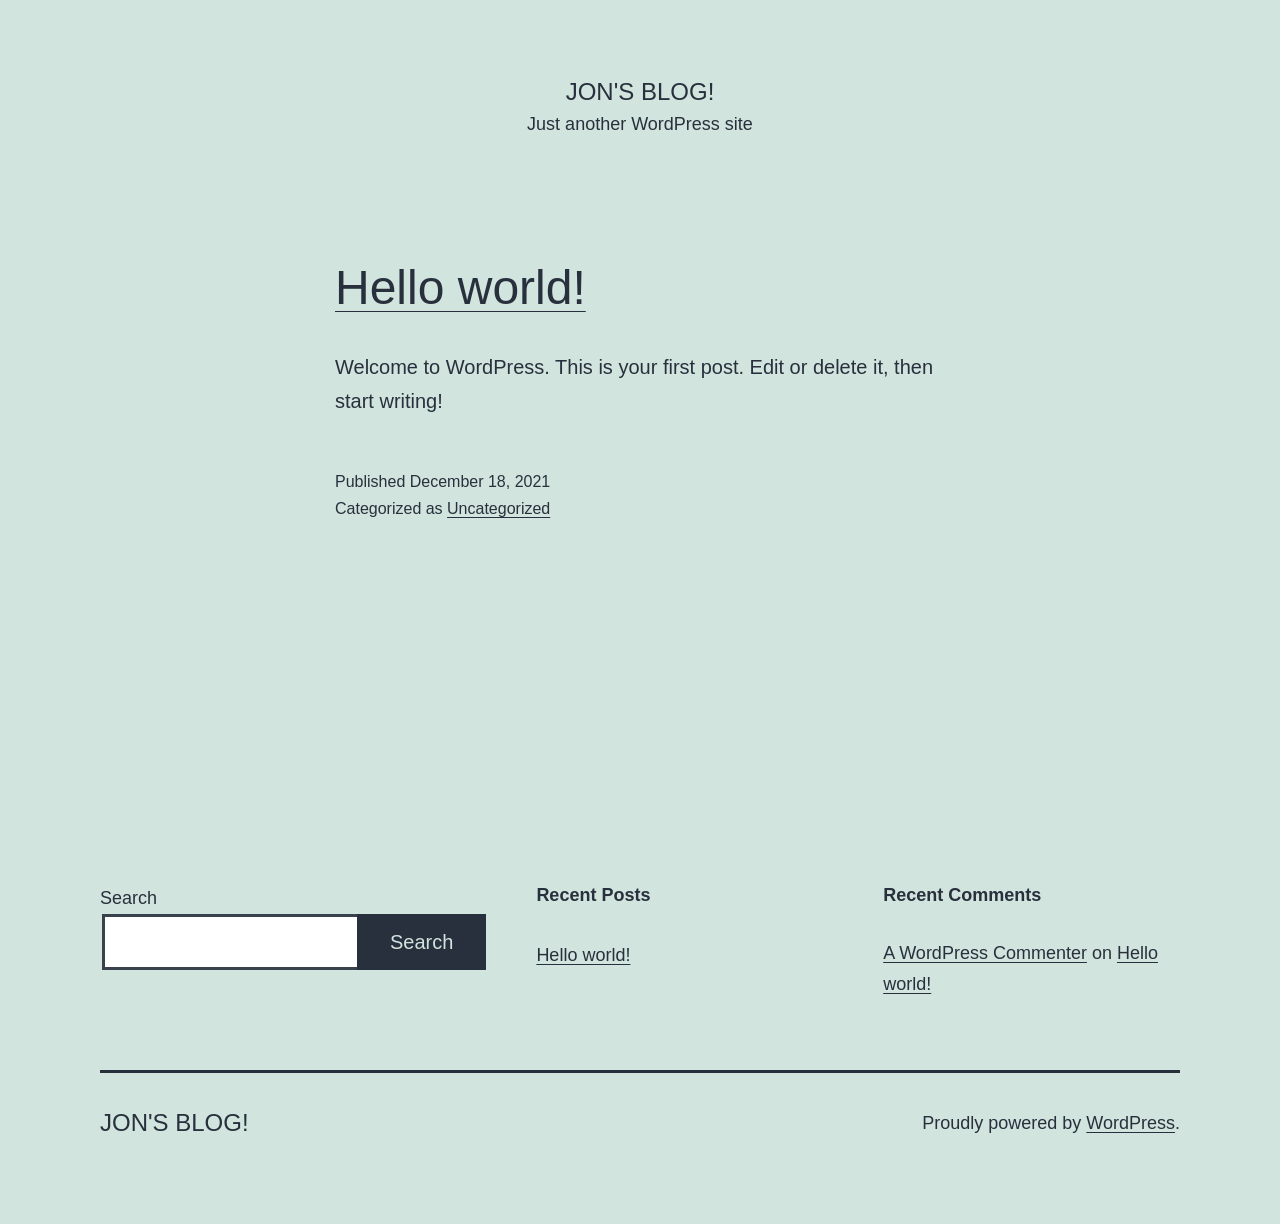
==== index.html @ 34b1b2cb "foo" ====
<!DOCTYPE html>
<html lang="en-US">
<head>
	<meta charset="UTF-8">
	<meta name="viewport" content="width=device-width, initial-scale=1">
	<title>jon&#039;s Blog! &#8211; Just another WordPress site</title>
<meta name="robots" content="max-image-preview:large">
<link rel="dns-prefetch" href="//s.w.org">
<link rel="alternate" type="application/rss+xml" title="jon&#039;s Blog! &raquo; Feed" href="/feed/">
<link rel="alternate" type="application/rss+xml" title="jon&#039;s Blog! &raquo; Comments Feed" href="/comments/feed/">
		<script>
			window._wpemojiSettings = {"baseUrl":"https:\/\/s.w.org\/images\/core\/emoji\/13.1.0\/72x72\/","ext":".png","svgUrl":"https:\/\/s.w.org\/images\/core\/emoji\/13.1.0\/svg\/","svgExt":".svg","source":{"concatemoji":"\/wp-includes\/js\/wp-emoji-release.min.js?ver=5.8.2"}};
			!function(e,a,t){var n,r,o,i=a.createElement("canvas"),p=i.getContext&&i.getContext("2d");function s(e,t){var a=String.fromCharCode;p.clearRect(0,0,i.width,i.height),p.fillText(a.apply(this,e),0,0);e=i.toDataURL();return p.clearRect(0,0,i.width,i.height),p.fillText(a.apply(this,t),0,0),e===i.toDataURL()}function c(e){var t=a.createElement("script");t.src=e,t.defer=t.type="text/javascript",a.getElementsByTagName("head")[0].appendChild(t)}for(o=Array("flag","emoji"),t.supports={everything:!0,everythingExceptFlag:!0},r=0;r<o.length;r++)t.supports[o[r]]=function(e){if(!p||!p.fillText)return!1;switch(p.textBaseline="top",p.font="600 32px Arial",e){case"flag":return s([127987,65039,8205,9895,65039],[127987,65039,8203,9895,65039])?!1:!s([55356,56826,55356,56819],[55356,56826,8203,55356,56819])&&!s([55356,57332,56128,56423,56128,56418,56128,56421,56128,56430,56128,56423,56128,56447],[55356,57332,8203,56128,56423,8203,56128,56418,8203,56128,56421,8203,56128,56430,8203,56128,56423,8203,56128,56447]);case"emoji":return!s([10084,65039,8205,55357,56613],[10084,65039,8203,55357,56613])}return!1}(o[r]),t.supports.everything=t.supports.everything&&t.supports[o[r]],"flag"!==o[r]&&(t.supports.everythingExceptFlag=t.supports.everythingExceptFlag&&t.supports[o[r]]);t.supports.everythingExceptFlag=t.supports.everythingExceptFlag&&!t.supports.flag,t.DOMReady=!1,t.readyCallback=function(){t.DOMReady=!0},t.supports.everything||(n=function(){t.readyCallback()},a.addEventListener?(a.addEventListener("DOMContentLoaded",n,!1),e.addEventListener("load",n,!1)):(e.attachEvent("onload",n),a.attachEvent("onreadystatechange",function(){"complete"===a.readyState&&t.readyCallback()})),(n=t.source||{}).concatemoji?c(n.concatemoji):n.wpemoji&&n.twemoji&&(c(n.twemoji),c(n.wpemoji)))}(window,document,window._wpemojiSettings);
		</script>
		<style>img.wp-smiley,
img.emoji {
	display: inline !important;
	border: none !important;
	box-shadow: none !important;
	height: 1em !important;
	width: 1em !important;
	margin: 0 .07em !important;
	vertical-align: -0.1em !important;
	background: none !important;
	padding: 0 !important;
}</style>
	<link rel="stylesheet" id="wp-block-library-css" href="/wp-includes/css/dist/block-library/style.min.css?ver=5.8.2" media="all">
<style id="wp-block-library-theme-inline-css">#start-resizable-editor-section{display:none}.wp-block-audio figcaption{color:#555;font-size:13px;text-align:center}.is-dark-theme .wp-block-audio figcaption{color:hsla(0,0%,100%,.65)}.wp-block-code{font-family:Menlo,Consolas,monaco,monospace;color:#1e1e1e;padding:.8em 1em;border:1px solid #ddd;border-radius:4px}.wp-block-embed figcaption{color:#555;font-size:13px;text-align:center}.is-dark-theme .wp-block-embed figcaption{color:hsla(0,0%,100%,.65)}.blocks-gallery-caption{color:#555;font-size:13px;text-align:center}.is-dark-theme .blocks-gallery-caption{color:hsla(0,0%,100%,.65)}.wp-block-image figcaption{color:#555;font-size:13px;text-align:center}.is-dark-theme .wp-block-image figcaption{color:hsla(0,0%,100%,.65)}.wp-block-pullquote{border-top:4px solid;border-bottom:4px solid;margin-bottom:1.75em;color:currentColor}.wp-block-pullquote__citation,.wp-block-pullquote cite,.wp-block-pullquote footer{color:currentColor;text-transform:uppercase;font-size:.8125em;font-style:normal}.wp-block-quote{border-left:.25em solid;margin:0 0 1.75em;padding-left:1em}.wp-block-quote cite,.wp-block-quote footer{color:currentColor;font-size:.8125em;position:relative;font-style:normal}.wp-block-quote.has-text-align-right{border-left:none;border-right:.25em solid;padding-left:0;padding-right:1em}.wp-block-quote.has-text-align-center{border:none;padding-left:0}.wp-block-quote.is-large,.wp-block-quote.is-style-large{border:none}.wp-block-search .wp-block-search__label{font-weight:700}.wp-block-group.has-background{padding:1.25em 2.375em;margin-top:0;margin-bottom:0}.wp-block-separator{border:none;border-bottom:2px solid;margin-left:auto;margin-right:auto;opacity:.4}.wp-block-separator:not(.is-style-wide):not(.is-style-dots){width:100px}.wp-block-separator.has-background:not(.is-style-dots){border-bottom:none;height:1px}.wp-block-separator.has-background:not(.is-style-wide):not(.is-style-dots){height:2px}.wp-block-table thead{border-bottom:3px solid}.wp-block-table tfoot{border-top:3px solid}.wp-block-table td,.wp-block-table th{padding:.5em;border:1px solid;word-break:normal}.wp-block-table figcaption{color:#555;font-size:13px;text-align:center}.is-dark-theme .wp-block-table figcaption{color:hsla(0,0%,100%,.65)}.wp-block-video figcaption{color:#555;font-size:13px;text-align:center}.is-dark-theme .wp-block-video figcaption{color:hsla(0,0%,100%,.65)}.wp-block-template-part.has-background{padding:1.25em 2.375em;margin-top:0;margin-bottom:0}#end-resizable-editor-section{display:none}</style>
<link rel="stylesheet" id="twenty-twenty-one-style-css" href="/wp-content/themes/twentytwentyone/style.css?ver=1.4" media="all">
<link rel="stylesheet" id="twenty-twenty-one-print-style-css" href="/wp-content/themes/twentytwentyone/assets/css/print.css?ver=1.4" media="print">
<link rel="https://api.w.org/" href="/wp-json/">
<link rel="EditURI" type="application/rsd+xml" title="RSD" href="/xmlrpc.php?rsd">
<link rel="wlwmanifest" type="application/wlwmanifest+xml" href="/wp-includes/wlwmanifest.xml"> 
<meta name="generator" content="WordPress 5.8.2">
</head>

<body class="home blog wp-embed-responsive is-light-theme no-js hfeed">
<div id="page" class="site">
	<a class="skip-link screen-reader-text" href="#content">Skip to content</a>

	
<header id="masthead" class="site-header has-title-and-tagline" role="banner">

	

<div class="site-branding">

	
						<h1 class="site-title">jon&#039;s Blog!</h1>
			
			<p class="site-description">
			Just another WordPress site		</p>
	</div>
<!-- .site-branding -->
	

</header><!-- #masthead -->

	<div id="content" class="site-content">
		<div id="primary" class="content-area">
			<main id="main" class="site-main" role="main">



<article id="post-1" class="post-1 post type-post status-publish format-standard hentry category-uncategorized entry">

	
<header class="entry-header">
	<h2 class="entry-title default-max-width"><a href="/2021/12/18/hello-world/">Hello world!</a></h2></header><!-- .entry-header -->

	<div class="entry-content">
		<p>Welcome to WordPress. This is your first post. Edit or delete it, then start writing!</p>
	</div>
<!-- .entry-content -->

	<footer class="entry-footer default-max-width">
		<span class="posted-on">Published <time class="entry-date published updated" datetime="2021-12-18T22:59:16+00:00">December 18, 2021</time></span><div class="post-taxonomies"><span class="cat-links">Categorized as <a href="/category/uncategorized/" rel="category tag">Uncategorized</a> </span></div>	</footer><!-- .entry-footer -->
</article><!-- #post-${ID} -->
			</main><!-- #main -->
		</div>
<!-- #primary -->
	</div>
<!-- #content -->

	
	<aside class="widget-area">
		<section id="block-2" class="widget widget_block widget_search"><form role="search" method="get" action="/" class="wp-block-search__button-outside wp-block-search__text-button wp-block-search">
<label for="wp-block-search__input-1" class="wp-block-search__label">Search</label><div class="wp-block-search__inside-wrapper">
<input type="search" id="wp-block-search__input-1" class="wp-block-search__input" name="s" value="" placeholder="" required><button type="submit" class="wp-block-search__button ">Search</button>
</div>
</form></section><section id="block-3" class="widget widget_block"><div class="wp-block-group"><div class="wp-block-group__inner-container">
<h2>Recent Posts</h2>
<ul class="wp-block-latest-posts__list wp-block-latest-posts">
<li><a href="/2021/12/18/hello-world/">Hello world!</a></li>
</ul>
</div></div></section><section id="block-4" class="widget widget_block"><div class="wp-block-group"><div class="wp-block-group__inner-container">
<h2>Recent Comments</h2>
<ol class="wp-block-latest-comments"><li class="wp-block-latest-comments__comment"><article><footer class="wp-block-latest-comments__comment-meta"><a class="wp-block-latest-comments__comment-author" href="https://wordpress.org/">A WordPress Commenter</a> on <a class="wp-block-latest-comments__comment-link" href="/2021/12/18/hello-world/#comment-1">Hello world!</a></footer></article></li></ol>
</div></div></section>	</aside><!-- .widget-area -->


	<footer id="colophon" class="site-footer" role="contentinfo">

				<div class="site-info">
			<div class="site-name">
																						jon&#039;s Blog!																		</div>
<!-- .site-name -->
			<div class="powered-by">
				Proudly powered by <a href="https://wordpress.org/">WordPress</a>.			</div>
<!-- .powered-by -->

		</div>
<!-- .site-info -->
	</footer><!-- #colophon -->

</div>
<!-- #page -->

<script>document.body.classList.remove("no-js");</script>	<script>
	if ( -1 !== navigator.userAgent.indexOf( 'MSIE' ) || -1 !== navigator.appVersion.indexOf( 'Trident/' ) ) {
		document.body.classList.add( 'is-IE' );
	}
	</script>
	<script id="twenty-twenty-one-ie11-polyfills-js-after">
( Element.prototype.matches && Element.prototype.closest && window.NodeList && NodeList.prototype.forEach ) || document.write( '<script src="/wp-content/themes/twentytwentyone/assets/js/polyfills.js?ver=1.4"><\/scr' + 'ipt>' );
</script>
<script src="/wp-content/themes/twentytwentyone/assets/js/responsive-embeds.js?ver=1.4" id="twenty-twenty-one-responsive-embeds-script-js"></script>
<script src="/wp-includes/js/wp-embed.min.js?ver=5.8.2" id="wp-embed-js"></script>
	<script>
	/(trident|msie)/i.test(navigator.userAgent)&&document.getElementById&&window.addEventListener&&window.addEventListener("hashchange",(function(){var t,e=location.hash.substring(1);/^[A-z0-9_-]+$/.test(e)&&(t=document.getElementById(e))&&(/^(?:a|select|input|button|textarea)$/i.test(t.tagName)||(t.tabIndex=-1),t.focus())}),!1);
	</script>
	
</body>
</html>
---- wp-includes/css/dist/block-library/style.min.css ----
@charset "UTF-8";#start-resizable-editor-section{display:none}.wp-block-audio{margin:0 0 1em}.wp-block-audio figcaption{margin-top:.5em;margin-bottom:1em}.wp-block-audio audio{width:100%;min-width:300px}.wp-block-button__link{color:#fff;background-color:#32373c;border-radius:9999px;box-shadow:none;cursor:pointer;display:inline-block;font-size:1.125em;padding:calc(.667em + 2px) calc(1.333em + 2px);text-align:center;text-decoration:none;overflow-wrap:break-word;box-sizing:border-box}.wp-block-button__link:active,.wp-block-button__link:focus,.wp-block-button__link:hover,.wp-block-button__link:visited{color:#fff}.wp-block-button__link.aligncenter{text-align:center}.wp-block-button__link.alignright{text-align:right}.wp-block-buttons>.wp-block-button.has-custom-width{max-width:none}.wp-block-buttons>.wp-block-button.has-custom-width .wp-block-button__link{width:100%}.wp-block-buttons>.wp-block-button.has-custom-font-size .wp-block-button__link{font-size:inherit}.wp-block-buttons>.wp-block-button.wp-block-button__width-25{width:calc(25% - .5em)}.wp-block-buttons>.wp-block-button.wp-block-button__width-50{width:calc(50% - .5em)}.wp-block-buttons>.wp-block-button.wp-block-button__width-75{width:calc(75% - .5em)}.wp-block-buttons>.wp-block-button.wp-block-button__width-100{width:calc(100% - .5em)}.wp-block-buttons>.wp-block-button.wp-block-button__width-100:only-child{margin-right:0;width:100%}@supports (column-gap:0.5em){.wp-block-buttons.is-content-justification-right>.wp-block-button.wp-block-button,.wp-block-buttons>.wp-block-button.wp-block-button{margin-right:0;margin-left:0}.wp-block-buttons>.wp-block-button.wp-block-button__width-25{width:calc(25% - .375em)}.wp-block-buttons>.wp-block-button.wp-block-button__width-50{width:calc(50% - .25em)}.wp-block-buttons>.wp-block-button.wp-block-button__width-75{width:calc(75% - .125em)}.wp-block-buttons>.wp-block-button.wp-block-button__width-100{width:auto;flex-basis:100%}}.wp-block-button.is-style-squared,.wp-block-button__link.wp-block-button.is-style-squared{border-radius:0}.wp-block-button.no-border-radius,.wp-block-button__link.no-border-radius{border-radius:0!important}.is-style-outline>.wp-block-button__link,.wp-block-button__link.is-style-outline{border:2px solid;padding:.667em 1.333em}.is-style-outline>.wp-block-button__link:not(.has-text-color),.wp-block-button__link.is-style-outline:not(.has-text-color){color:currentColor}.is-style-outline>.wp-block-button__link:not(.has-background),.wp-block-button__link.is-style-outline:not(.has-background){background-color:transparent}.wp-block-buttons{display:flex;flex-direction:row;flex-wrap:wrap;column-gap:.5em}.wp-block-buttons.is-vertical{flex-direction:column}.wp-block-buttons.is-vertical>.wp-block-button{margin-right:0}.wp-block-buttons.is-vertical>.wp-block-button:last-child{margin-bottom:0}.wp-block-buttons>.wp-block-button{display:inline-block;margin-left:0;margin-right:.5em;margin-bottom:.5em}.wp-block-buttons>.wp-block-button:last-child{margin-right:0}.wp-block-buttons.is-content-justification-left{justify-content:flex-start}.wp-block-buttons.is-content-justification-left.is-vertical{align-items:flex-start}.wp-block-buttons.is-content-justification-center{justify-content:center}.wp-block-buttons.is-content-justification-center.is-vertical{align-items:center}.wp-block-buttons.is-content-justification-right{justify-content:flex-end}.wp-block-buttons.is-content-justification-right>.wp-block-button{margin-left:.5em;margin-right:0}.wp-block-buttons.is-content-justification-right>.wp-block-button:first-child{margin-left:0}.wp-block-buttons.is-content-justification-right.is-vertical{align-items:flex-end}.wp-block-buttons.is-content-justification-space-between{justify-content:space-between}.wp-block-buttons.aligncenter{text-align:center}.wp-block-buttons.alignleft .wp-block-button{margin-left:0;margin-right:.5em}.wp-block-buttons.alignleft .wp-block-button:last-child{margin-right:0}.wp-block-buttons.alignright .wp-block-button{margin-right:0;margin-left:.5em}.wp-block-buttons.alignright .wp-block-button:first-child{margin-left:0}.wp-block-buttons:not(.is-content-justification-space-between,.is-content-justification-right,.is-content-justification-left,.is-content-justification-center) .wp-block-button.aligncenter{margin-left:auto;margin-right:auto;margin-bottom:.5em;width:100%}.wp-block-button.aligncenter,.wp-block-calendar{text-align:center}.wp-block-calendar tbody td,.wp-block-calendar th{padding:.25em;border:1px solid #ddd}.wp-block-calendar tfoot td{border:none}.wp-block-calendar table{width:100%;border-collapse:collapse}.wp-block-calendar table th{font-weight:400;background:#ddd}.wp-block-calendar a{text-decoration:underline}.wp-block-calendar table caption,.wp-block-calendar table tbody{color:#40464d}.wp-block-categories.alignleft{margin-right:2em}.wp-block-categories.alignright{margin-left:2em}.wp-block-code code{display:block;white-space:pre-wrap;overflow-wrap:break-word}.wp-block-columns{display:flex;margin-bottom:1.75em;box-sizing:border-box;flex-wrap:wrap}@media (min-width:782px){.wp-block-columns{flex-wrap:nowrap}}.wp-block-columns.has-background{padding:1.25em 2.375em}.wp-block-columns.are-vertically-aligned-top{align-items:flex-start}.wp-block-columns.are-vertically-aligned-center{align-items:center}.wp-block-columns.are-vertically-aligned-bottom{align-items:flex-end}.wp-block-column{flex-grow:1;min-width:0;word-break:break-word;overflow-wrap:break-word}@media (max-width:599px){.wp-block-column{flex-basis:100%!important}}@media (min-width:600px) and (max-width:781px){.wp-block-column:not(:only-child){flex-basis:calc(50% - 1em)!important;flex-grow:0}.wp-block-column:nth-child(2n){margin-left:2em}}@media (min-width:782px){.wp-block-column{flex-basis:0;flex-grow:1}.wp-block-column[style*=flex-basis]{flex-grow:0}.wp-block-column:not(:first-child){margin-left:2em}}.wp-block-column.is-vertically-aligned-top{align-self:flex-start}.wp-block-column.is-vertically-aligned-center{align-self:center}.wp-block-column.is-vertically-aligned-bottom{align-self:flex-end}.wp-block-column.is-vertically-aligned-bottom,.wp-block-column.is-vertically-aligned-center,.wp-block-column.is-vertically-aligned-top{width:100%}.wp-block-cover,.wp-block-cover-image{position:relative;background-size:cover;background-position:50%;min-height:430px;width:100%;display:flex;justify-content:center;align-items:center;padding:1em;box-sizing:border-box}.wp-block-cover-image.has-parallax,.wp-block-cover.has-parallax{background-attachment:fixed}@supports (-webkit-overflow-scrolling:touch){.wp-block-cover-image.has-parallax,.wp-block-cover.has-parallax{background-attachment:scroll}}@media (prefers-reduced-motion:reduce){.wp-block-cover-image.has-parallax,.wp-block-cover.has-parallax{background-attachment:scroll}}.wp-block-cover-image.is-repeated,.wp-block-cover.is-repeated{background-repeat:repeat;background-size:auto}.wp-block-cover-image.has-background-dim:not([class*=-background-color]),.wp-block-cover.has-background-dim:not([class*=-background-color]){background-color:#000}.wp-block-cover-image.has-background-dim:before,.wp-block-cover.has-background-dim:before{content:"";background-color:inherit}.wp-block-cover-image.has-background-dim:not(.has-background-gradient):before,.wp-block-cover-image .wp-block-cover__gradient-background,.wp-block-cover.has-background-dim:not(.has-background-gradient):before,.wp-block-cover .wp-block-cover__gradient-background{position:absolute;top:0;left:0;bottom:0;right:0;z-index:1;opacity:.5}.wp-block-cover-image.has-background-dim.has-background-dim-10 .wp-block-cover__gradient-background,.wp-block-cover-image.has-background-dim.has-background-dim-10:not(.has-background-gradient):before,.wp-block-cover.has-background-dim.has-background-dim-10 .wp-block-cover__gradient-background,.wp-block-cover.has-background-dim.has-background-dim-10:not(.has-background-gradient):before{opacity:.1}.wp-block-cover-image.has-background-dim.has-background-dim-20 .wp-block-cover__gradient-background,.wp-block-cover-image.has-background-dim.has-background-dim-20:not(.has-background-gradient):before,.wp-block-cover.has-background-dim.has-background-dim-20 .wp-block-cover__gradient-background,.wp-block-cover.has-background-dim.has-background-dim-20:not(.has-background-gradient):before{opacity:.2}.wp-block-cover-image.has-background-dim.has-background-dim-30 .wp-block-cover__gradient-background,.wp-block-cover-image.has-background-dim.has-background-dim-30:not(.has-background-gradient):before,.wp-block-cover.has-background-dim.has-background-dim-30 .wp-block-cover__gradient-background,.wp-block-cover.has-background-dim.has-background-dim-30:not(.has-background-gradient):before{opacity:.3}.wp-block-cover-image.has-background-dim.has-background-dim-40 .wp-block-cover__gradient-background,.wp-block-cover-image.has-background-dim.has-background-dim-40:not(.has-background-gradient):before,.wp-block-cover.has-background-dim.has-background-dim-40 .wp-block-cover__gradient-background,.wp-block-cover.has-background-dim.has-background-dim-40:not(.has-background-gradient):before{opacity:.4}.wp-block-cover-image.has-background-dim.has-background-dim-50 .wp-block-cover__gradient-background,.wp-block-cover-image.has-background-dim.has-background-dim-50:not(.has-background-gradient):before,.wp-block-cover.has-background-dim.has-background-dim-50 .wp-block-cover__gradient-background,.wp-block-cover.has-background-dim.has-background-dim-50:not(.has-background-gradient):before{opacity:.5}.wp-block-cover-image.has-background-dim.has-background-dim-60 .wp-block-cover__gradient-background,.wp-block-cover-image.has-background-dim.has-background-dim-60:not(.has-background-gradient):before,.wp-block-cover.has-background-dim.has-background-dim-60 .wp-block-cover__gradient-background,.wp-block-cover.has-background-dim.has-background-dim-60:not(.has-background-gradient):before{opacity:.6}.wp-block-cover-image.has-background-dim.has-background-dim-70 .wp-block-cover__gradient-background,.wp-block-cover-image.has-background-dim.has-background-dim-70:not(.has-background-gradient):before,.wp-block-cover.has-background-dim.has-background-dim-70 .wp-block-cover__gradient-background,.wp-block-cover.has-background-dim.has-background-dim-70:not(.has-background-gradient):before{opacity:.7}.wp-block-cover-image.has-background-dim.has-background-dim-80 .wp-block-cover__gradient-background,.wp-block-cover-image.has-background-dim.has-background-dim-80:not(.has-background-gradient):before,.wp-block-cover.has-background-dim.has-background-dim-80 .wp-block-cover__gradient-background,.wp-block-cover.has-background-dim.has-background-dim-80:not(.has-background-gradient):before{opacity:.8}.wp-block-cover-image.has-background-dim.has-background-dim-90 .wp-block-cover__gradient-background,.wp-block-cover-image.has-background-dim.has-background-dim-90:not(.has-background-gradient):before,.wp-block-cover.has-background-dim.has-background-dim-90 .wp-block-cover__gradient-background,.wp-block-cover.has-background-dim.has-background-dim-90:not(.has-background-gradient):before{opacity:.9}.wp-block-cover-image.has-background-dim.has-background-dim-100 .wp-block-cover__gradient-background,.wp-block-cover-image.has-background-dim.has-background-dim-100:not(.has-background-gradient):before,.wp-block-cover.has-background-dim.has-background-dim-100 .wp-block-cover__gradient-background,.wp-block-cover.has-background-dim.has-background-dim-100:not(.has-background-gradient):before{opacity:1}.wp-block-cover-image.alignleft,.wp-block-cover-image.alignright,.wp-block-cover.alignleft,.wp-block-cover.alignright{max-width:420px;width:100%}.wp-block-cover-image:after,.wp-block-cover:after{display:block;content:"";font-size:0;min-height:inherit}@supports (position:sticky){.wp-block-cover-image:after,.wp-block-cover:after{content:none}}.wp-block-cover-image.aligncenter,.wp-block-cover-image.alignleft,.wp-block-cover-image.alignright,.wp-block-cover.aligncenter,.wp-block-cover.alignleft,.wp-block-cover.alignright{display:flex}.wp-block-cover-image .wp-block-cover__inner-container,.wp-block-cover .wp-block-cover__inner-container{width:100%;z-index:1;color:#fff}.wp-block-cover-image h1:not(.has-text-color),.wp-block-cover-image h2:not(.has-text-color),.wp-block-cover-image h3:not(.has-text-color),.wp-block-cover-image h4:not(.has-text-color),.wp-block-cover-image h5:not(.has-text-color),.wp-block-cover-image h6:not(.has-text-color),.wp-block-cover-image p:not(.has-text-color),.wp-block-cover h1:not(.has-text-color),.wp-block-cover h2:not(.has-text-color),.wp-block-cover h3:not(.has-text-color),.wp-block-cover h4:not(.has-text-color),.wp-block-cover h5:not(.has-text-color),.wp-block-cover h6:not(.has-text-color),.wp-block-cover p:not(.has-text-color){color:inherit}.wp-block-cover-image.is-position-top-left,.wp-block-cover.is-position-top-left{align-items:flex-start;justify-content:flex-start}.wp-block-cover-image.is-position-top-center,.wp-block-cover.is-position-top-center{align-items:flex-start;justify-content:center}.wp-block-cover-image.is-position-top-right,.wp-block-cover.is-position-top-right{align-items:flex-start;justify-content:flex-end}.wp-block-cover-image.is-position-center-left,.wp-block-cover.is-position-center-left{align-items:center;justify-content:flex-start}.wp-block-cover-image.is-position-center-center,.wp-block-cover.is-position-center-center{align-items:center;justify-content:center}.wp-block-cover-image.is-position-center-right,.wp-block-cover.is-position-center-right{align-items:center;justify-content:flex-end}.wp-block-cover-image.is-position-bottom-left,.wp-block-cover.is-position-bottom-left{align-items:flex-end;justify-content:flex-start}.wp-block-cover-image.is-position-bottom-center,.wp-block-cover.is-position-bottom-center{align-items:flex-end;justify-content:center}.wp-block-cover-image.is-position-bottom-right,.wp-block-cover.is-position-bottom-right{align-items:flex-end;justify-content:flex-end}.wp-block-cover-image.has-custom-content-position.has-custom-content-position .wp-block-cover__inner-container,.wp-block-cover.has-custom-content-position.has-custom-content-position .wp-block-cover__inner-container{margin:0;width:auto}.wp-block-cover-image img.wp-block-cover__image-background,.wp-block-cover-image video.wp-block-cover__video-background,.wp-block-cover img.wp-block-cover__image-background,.wp-block-cover video.wp-block-cover__video-background{position:absolute;top:0;left:0;right:0;bottom:0;margin:0;padding:0;width:100%;height:100%;max-width:none;max-height:none;-o-object-fit:cover;object-fit:cover;outline:none;border:none;box-shadow:none}.wp-block-cover__image-background,.wp-block-cover__video-background{z-index:0}.wp-block-cover-image-text,.wp-block-cover-image-text a,.wp-block-cover-image-text a:active,.wp-block-cover-image-text a:focus,.wp-block-cover-image-text a:hover,.wp-block-cover-text,.wp-block-cover-text a,.wp-block-cover-text a:active,.wp-block-cover-text a:focus,.wp-block-cover-text a:hover,section.wp-block-cover-image h2,section.wp-block-cover-image h2 a,section.wp-block-cover-image h2 a:active,section.wp-block-cover-image h2 a:focus,section.wp-block-cover-image h2 a:hover{color:#fff}.wp-block-cover-image .wp-block-cover.has-left-content{justify-content:flex-start}.wp-block-cover-image .wp-block-cover.has-right-content{justify-content:flex-end}.wp-block-cover-image.has-left-content .wp-block-cover-image-text,.wp-block-cover.has-left-content .wp-block-cover-text,section.wp-block-cover-image.has-left-content>h2{margin-left:0;text-align:left}.wp-block-cover-image.has-right-content .wp-block-cover-image-text,.wp-block-cover.has-right-content .wp-block-cover-text,section.wp-block-cover-image.has-right-content>h2{margin-right:0;text-align:right}.wp-block-cover-image .wp-block-cover-image-text,.wp-block-cover .wp-block-cover-text,section.wp-block-cover-image>h2{font-size:2em;line-height:1.25;z-index:1;margin-bottom:0;max-width:840px;padding:.44em;text-align:center}.wp-block-embed.alignleft,.wp-block-embed.alignright,.wp-block[data-align=left]>[data-type="core/embed"],.wp-block[data-align=right]>[data-type="core/embed"]{max-width:360px;width:100%}.wp-block-embed.alignleft .wp-block-embed__wrapper,.wp-block-embed.alignright .wp-block-embed__wrapper,.wp-block[data-align=left]>[data-type="core/embed"] .wp-block-embed__wrapper,.wp-block[data-align=right]>[data-type="core/embed"] .wp-block-embed__wrapper{min-width:280px}.wp-block-cover .wp-block-embed{min-width:320px;min-height:240px}.wp-block-embed{margin:0 0 1em}.wp-block-embed figcaption{margin-top:.5em;margin-bottom:1em}.wp-block-embed iframe{max-width:100%}.wp-block-embed__wrapper{position:relative}.wp-embed-responsive .wp-has-aspect-ratio .wp-block-embed__wrapper:before{content:"";display:block;padding-top:50%}.wp-embed-responsive .wp-has-aspect-ratio iframe{position:absolute;top:0;right:0;bottom:0;left:0;height:100%;width:100%}.wp-embed-responsive .wp-embed-aspect-21-9 .wp-block-embed__wrapper:before{padding-top:42.85%}.wp-embed-responsive .wp-embed-aspect-18-9 .wp-block-embed__wrapper:before{padding-top:50%}.wp-embed-responsive .wp-embed-aspect-16-9 .wp-block-embed__wrapper:before{padding-top:56.25%}.wp-embed-responsive .wp-embed-aspect-4-3 .wp-block-embed__wrapper:before{padding-top:75%}.wp-embed-responsive .wp-embed-aspect-1-1 .wp-block-embed__wrapper:before{padding-top:100%}.wp-embed-responsive .wp-embed-aspect-9-16 .wp-block-embed__wrapper:before{padding-top:177.77%}.wp-embed-responsive .wp-embed-aspect-1-2 .wp-block-embed__wrapper:before{padding-top:200%}.wp-block-file{margin-bottom:1.5em}.wp-block-file.aligncenter{text-align:center}.wp-block-file.alignright{text-align:right}.wp-block-file .wp-block-file__embed{margin-bottom:1em}.wp-block-file .wp-block-file__button{background:#32373c;border-radius:2em;color:#fff;font-size:.8em;padding:.5em 1em}.wp-block-file a.wp-block-file__button{text-decoration:none}.wp-block-file a.wp-block-file__button:active,.wp-block-file a.wp-block-file__button:focus,.wp-block-file a.wp-block-file__button:hover,.wp-block-file a.wp-block-file__button:visited{box-shadow:none;color:#fff;opacity:.85;text-decoration:none}.wp-block-file *+.wp-block-file__button{margin-left:.75em}.blocks-gallery-grid,.wp-block-gallery{display:flex;flex-wrap:wrap;list-style-type:none;padding:0;margin:0}.blocks-gallery-grid .blocks-gallery-image,.blocks-gallery-grid .blocks-gallery-item,.wp-block-gallery .blocks-gallery-image,.wp-block-gallery .blocks-gallery-item{margin:0 1em 1em 0;display:flex;flex-grow:1;flex-direction:column;justify-content:center;position:relative;align-self:flex-start;width:calc(50% - 1em)}.blocks-gallery-grid .blocks-gallery-image:nth-of-type(2n),.blocks-gallery-grid .blocks-gallery-item:nth-of-type(2n),.wp-block-gallery .blocks-gallery-image:nth-of-type(2n),.wp-block-gallery .blocks-gallery-item:nth-of-type(2n){margin-right:0}.blocks-gallery-grid .blocks-gallery-image figure,.blocks-gallery-grid .blocks-gallery-item figure,.wp-block-gallery .blocks-gallery-image figure,.wp-block-gallery .blocks-gallery-item figure{margin:0;height:100%}@supports (position:sticky){.blocks-gallery-grid .blocks-gallery-image figure,.blocks-gallery-grid .blocks-gallery-item figure,.wp-block-gallery .blocks-gallery-image figure,.wp-block-gallery .blocks-gallery-item figure{display:flex;align-items:flex-end;justify-content:flex-start}}.blocks-gallery-grid .blocks-gallery-image img,.blocks-gallery-grid .blocks-gallery-item img,.wp-block-gallery .blocks-gallery-image img,.wp-block-gallery .blocks-gallery-item img{display:block;max-width:100%;height:auto;width:100%}@supports (position:sticky){.blocks-gallery-grid .blocks-gallery-image img,.blocks-gallery-grid .blocks-gallery-item img,.wp-block-gallery .blocks-gallery-image img,.wp-block-gallery .blocks-gallery-item img{width:auto}}.blocks-gallery-grid .blocks-gallery-image figcaption,.blocks-gallery-grid .blocks-gallery-item figcaption,.wp-block-gallery .blocks-gallery-image figcaption,.wp-block-gallery .blocks-gallery-item figcaption{position:absolute;bottom:0;width:100%;max-height:100%;overflow:auto;padding:3em .77em .7em;color:#fff;text-align:center;font-size:.8em;background:linear-gradient(0deg,rgba(0,0,0,.7),rgba(0,0,0,.3) 70%,transparent);box-sizing:border-box;margin:0}.blocks-gallery-grid .blocks-gallery-image figcaption img,.blocks-gallery-grid .blocks-gallery-item figcaption img,.wp-block-gallery .blocks-gallery-image figcaption img,.wp-block-gallery .blocks-gallery-item figcaption img{display:inline}.blocks-gallery-grid figcaption,.wp-block-gallery figcaption{flex-grow:1}.blocks-gallery-grid.is-cropped .blocks-gallery-image,.blocks-gallery-grid.is-cropped .blocks-gallery-item,.wp-block-gallery.is-cropped .blocks-gallery-image,.wp-block-gallery.is-cropped .blocks-gallery-item{align-self:inherit}.blocks-gallery-grid.is-cropped .blocks-gallery-image a,.blocks-gallery-grid.is-cropped .blocks-gallery-image img,.blocks-gallery-grid.is-cropped .blocks-gallery-item a,.blocks-gallery-grid.is-cropped .blocks-gallery-item img,.wp-block-gallery.is-cropped .blocks-gallery-image a,.wp-block-gallery.is-cropped .blocks-gallery-image img,.wp-block-gallery.is-cropped .blocks-gallery-item a,.wp-block-gallery.is-cropped .blocks-gallery-item img{width:100%}@supports (position:sticky){.blocks-gallery-grid.is-cropped .blocks-gallery-image a,.blocks-gallery-grid.is-cropped .blocks-gallery-image img,.blocks-gallery-grid.is-cropped .blocks-gallery-item a,.blocks-gallery-grid.is-cropped .blocks-gallery-item img,.wp-block-gallery.is-cropped .blocks-gallery-image a,.wp-block-gallery.is-cropped .blocks-gallery-image img,.wp-block-gallery.is-cropped .blocks-gallery-item a,.wp-block-gallery.is-cropped .blocks-gallery-item img{height:100%;flex:1;-o-object-fit:cover;object-fit:cover}}.blocks-gallery-grid.columns-1 .blocks-gallery-image,.blocks-gallery-grid.columns-1 .blocks-gallery-item,.wp-block-gallery.columns-1 .blocks-gallery-image,.wp-block-gallery.columns-1 .blocks-gallery-item{width:100%;margin-right:0}@media (min-width:600px){.blocks-gallery-grid.columns-3 .blocks-gallery-image,.blocks-gallery-grid.columns-3 .blocks-gallery-item,.wp-block-gallery.columns-3 .blocks-gallery-image,.wp-block-gallery.columns-3 .blocks-gallery-item{width:calc(33.33333% - .66667em);margin-right:1em}.blocks-gallery-grid.columns-4 .blocks-gallery-image,.blocks-gallery-grid.columns-4 .blocks-gallery-item,.wp-block-gallery.columns-4 .blocks-gallery-image,.wp-block-gallery.columns-4 .blocks-gallery-item{width:calc(25% - .75em);margin-right:1em}.blocks-gallery-grid.columns-5 .blocks-gallery-image,.blocks-gallery-grid.columns-5 .blocks-gallery-item,.wp-block-gallery.columns-5 .blocks-gallery-image,.wp-block-gallery.columns-5 .blocks-gallery-item{width:calc(20% - .8em);margin-right:1em}.blocks-gallery-grid.columns-6 .blocks-gallery-image,.blocks-gallery-grid.columns-6 .blocks-gallery-item,.wp-block-gallery.columns-6 .blocks-gallery-image,.wp-block-gallery.columns-6 .blocks-gallery-item{width:calc(16.66667% - .83333em);margin-right:1em}.blocks-gallery-grid.columns-7 .blocks-gallery-image,.blocks-gallery-grid.columns-7 .blocks-gallery-item,.wp-block-gallery.columns-7 .blocks-gallery-image,.wp-block-gallery.columns-7 .blocks-gallery-item{width:calc(14.28571% - .85714em);margin-right:1em}.blocks-gallery-grid.columns-8 .blocks-gallery-image,.blocks-gallery-grid.columns-8 .blocks-gallery-item,.wp-block-gallery.columns-8 .blocks-gallery-image,.wp-block-gallery.columns-8 .blocks-gallery-item{width:calc(12.5% - .875em);margin-right:1em}.blocks-gallery-grid.columns-1 .blocks-gallery-image:nth-of-type(1n),.blocks-gallery-grid.columns-1 .blocks-gallery-item:nth-of-type(1n),.blocks-gallery-grid.columns-2 .blocks-gallery-image:nth-of-type(2n),.blocks-gallery-grid.columns-2 .blocks-gallery-item:nth-of-type(2n),.blocks-gallery-grid.columns-3 .blocks-gallery-image:nth-of-type(3n),.blocks-gallery-grid.columns-3 .blocks-gallery-item:nth-of-type(3n),.blocks-gallery-grid.columns-4 .blocks-gallery-image:nth-of-type(4n),.blocks-gallery-grid.columns-4 .blocks-gallery-item:nth-of-type(4n),.blocks-gallery-grid.columns-5 .blocks-gallery-image:nth-of-type(5n),.blocks-gallery-grid.columns-5 .blocks-gallery-item:nth-of-type(5n),.blocks-gallery-grid.columns-6 .blocks-gallery-image:nth-of-type(6n),.blocks-gallery-grid.columns-6 .blocks-gallery-item:nth-of-type(6n),.blocks-gallery-grid.columns-7 .blocks-gallery-image:nth-of-type(7n),.blocks-gallery-grid.columns-7 .blocks-gallery-item:nth-of-type(7n),.blocks-gallery-grid.columns-8 .blocks-gallery-image:nth-of-type(8n),.blocks-gallery-grid.columns-8 .blocks-gallery-item:nth-of-type(8n),.wp-block-gallery.columns-1 .blocks-gallery-image:nth-of-type(1n),.wp-block-gallery.columns-1 .blocks-gallery-item:nth-of-type(1n),.wp-block-gallery.columns-2 .blocks-gallery-image:nth-of-type(2n),.wp-block-gallery.columns-2 .blocks-gallery-item:nth-of-type(2n),.wp-block-gallery.columns-3 .blocks-gallery-image:nth-of-type(3n),.wp-block-gallery.columns-3 .blocks-gallery-item:nth-of-type(3n),.wp-block-gallery.columns-4 .blocks-gallery-image:nth-of-type(4n),.wp-block-gallery.columns-4 .blocks-gallery-item:nth-of-type(4n),.wp-block-gallery.columns-5 .blocks-gallery-image:nth-of-type(5n),.wp-block-gallery.columns-5 .blocks-gallery-item:nth-of-type(5n),.wp-block-gallery.columns-6 .blocks-gallery-image:nth-of-type(6n),.wp-block-gallery.columns-6 .blocks-gallery-item:nth-of-type(6n),.wp-block-gallery.columns-7 .blocks-gallery-image:nth-of-type(7n),.wp-block-gallery.columns-7 .blocks-gallery-item:nth-of-type(7n),.wp-block-gallery.columns-8 .blocks-gallery-image:nth-of-type(8n),.wp-block-gallery.columns-8 .blocks-gallery-item:nth-of-type(8n){margin-right:0}}.blocks-gallery-grid .blocks-gallery-image:last-child,.blocks-gallery-grid .blocks-gallery-item:last-child,.wp-block-gallery .blocks-gallery-image:last-child,.wp-block-gallery .blocks-gallery-item:last-child{margin-right:0}.blocks-gallery-grid.alignleft,.blocks-gallery-grid.alignright,.wp-block-gallery.alignleft,.wp-block-gallery.alignright{max-width:420px;width:100%}.blocks-gallery-grid.aligncenter .blocks-gallery-item figure,.wp-block-gallery.aligncenter .blocks-gallery-item figure{justify-content:center}.wp-block-group{box-sizing:border-box}h1.has-background,h2.has-background,h3.has-background,h4.has-background,h5.has-background,h6.has-background{padding:1.25em 2.375em}.wp-block-image{margin:0 0 1em}.wp-block-image img{max-width:100%}.wp-block-image:not(.is-style-rounded) img{border-radius:inherit}.wp-block-image.aligncenter{text-align:center}.wp-block-image.alignfull img,.wp-block-image.alignwide img{width:100%}.wp-block-image .aligncenter,.wp-block-image .alignleft,.wp-block-image .alignright{display:table}.wp-block-image .aligncenter>figcaption,.wp-block-image .alignleft>figcaption,.wp-block-image .alignright>figcaption{display:table-caption;caption-side:bottom}.wp-block-image .alignleft{float:left;margin:.5em 1em .5em 0}.wp-block-image .alignright{float:right;margin:.5em 0 .5em 1em}.wp-block-image .aligncenter{margin-left:auto;margin-right:auto}.wp-block-image figcaption{margin-top:.5em;margin-bottom:1em}.wp-block-image.is-style-circle-mask img,.wp-block-image.is-style-rounded img{border-radius:9999px}@supports ((-webkit-mask-image:none) or (mask-image:none)) or (-webkit-mask-image:none){.wp-block-image.is-style-circle-mask img{-webkit-mask-image:url('data:image/svg+xml;utf8,<svg viewBox="0 0 100 100" xmlns="http://www.w3.org/2000/svg"><circle cx="50" cy="50" r="50"/></svg>');mask-image:url('data:image/svg+xml;utf8,<svg viewBox="0 0 100 100" xmlns="http://www.w3.org/2000/svg"><circle cx="50" cy="50" r="50"/></svg>');mask-mode:alpha;-webkit-mask-repeat:no-repeat;mask-repeat:no-repeat;-webkit-mask-size:contain;mask-size:contain;-webkit-mask-position:center;mask-position:center;border-radius:0}}.wp-block-image figure{margin:0}ol.wp-block-latest-comments{margin-left:0}.wp-block-latest-comments .wp-block-latest-comments{padding-left:0}.wp-block-latest-comments__comment{line-height:1.1;list-style:none;margin-bottom:1em}.has-avatars .wp-block-latest-comments__comment{min-height:2.25em;list-style:none}.has-avatars .wp-block-latest-comments__comment .wp-block-latest-comments__comment-excerpt,.has-avatars .wp-block-latest-comments__comment .wp-block-latest-comments__comment-meta{margin-left:3.25em}.has-dates .wp-block-latest-comments__comment,.has-excerpts .wp-block-latest-comments__comment{line-height:1.5}.wp-block-latest-comments__comment-excerpt p{font-size:.875em;line-height:1.8;margin:.36em 0 1.4em}.wp-block-latest-comments__comment-date{display:block;font-size:.75em}.wp-block-latest-comments .avatar,.wp-block-latest-comments__comment-avatar{border-radius:1.5em;display:block;float:left;height:2.5em;margin-right:.75em;width:2.5em}.wp-block-latest-posts.alignleft{margin-right:2em}.wp-block-latest-posts.alignright{margin-left:2em}.wp-block-latest-posts.wp-block-latest-posts__list{list-style:none;padding-left:0}.wp-block-latest-posts.wp-block-latest-posts__list li{clear:both}.wp-block-latest-posts.is-grid{display:flex;flex-wrap:wrap;padding:0}.wp-block-latest-posts.is-grid li{margin:0 1.25em 1.25em 0;width:100%}@media (min-width:600px){.wp-block-latest-posts.columns-2 li{width:calc(50% - .625em)}.wp-block-latest-posts.columns-2 li:nth-child(2n){margin-right:0}.wp-block-latest-posts.columns-3 li{width:calc(33.33333% - .83333em)}.wp-block-latest-posts.columns-3 li:nth-child(3n){margin-right:0}.wp-block-latest-posts.columns-4 li{width:calc(25% - .9375em)}.wp-block-latest-posts.columns-4 li:nth-child(4n){margin-right:0}.wp-block-latest-posts.columns-5 li{width:calc(20% - 1em)}.wp-block-latest-posts.columns-5 li:nth-child(5n){margin-right:0}.wp-block-latest-posts.columns-6 li{width:calc(16.66667% - 1.04167em)}.wp-block-latest-posts.columns-6 li:nth-child(6n){margin-right:0}}.wp-block-latest-posts__post-author,.wp-block-latest-posts__post-date{display:block;color:#555;font-size:.8125em}.wp-block-latest-posts__post-excerpt{margin-top:.5em;margin-bottom:1em}.wp-block-latest-posts__featured-image a{display:inline-block}.wp-block-latest-posts__featured-image img{height:auto;width:auto;max-width:100%}.wp-block-latest-posts__featured-image.alignleft{margin-right:1em}.wp-block-latest-posts__featured-image.alignright{margin-left:1em}.wp-block-latest-posts__featured-image.aligncenter{margin-bottom:1em;text-align:center}.block-editor-image-alignment-control__row .components-base-control__field{display:flex;justify-content:space-between;align-items:center}.block-editor-image-alignment-control__row .components-base-control__field .components-base-control__label{margin-bottom:0}ol.has-background,ul.has-background{padding:1.25em 2.375em}.wp-block-media-text{
  /*!rtl:begin:ignore*/direction:ltr;
  /*!rtl:end:ignore*/display:grid;grid-template-columns:50% 1fr;grid-template-rows:auto}.wp-block-media-text.has-media-on-the-right{grid-template-columns:1fr 50%}.wp-block-media-text.is-vertically-aligned-top .wp-block-media-text__content,.wp-block-media-text.is-vertically-aligned-top .wp-block-media-text__media{align-self:start}.wp-block-media-text.is-vertically-aligned-center .wp-block-media-text__content,.wp-block-media-text.is-vertically-aligned-center .wp-block-media-text__media,.wp-block-media-text .wp-block-media-text__content,.wp-block-media-text .wp-block-media-text__media{align-self:center}.wp-block-media-text.is-vertically-aligned-bottom .wp-block-media-text__content,.wp-block-media-text.is-vertically-aligned-bottom .wp-block-media-text__media{align-self:end}.wp-block-media-text .wp-block-media-text__media{
  /*!rtl:begin:ignore*/grid-column:1;grid-row:1;
  /*!rtl:end:ignore*/margin:0}.wp-block-media-text .wp-block-media-text__content{direction:ltr;
  /*!rtl:begin:ignore*/grid-column:2;grid-row:1;
  /*!rtl:end:ignore*/padding:0 8%;word-break:break-word}.wp-block-media-text.has-media-on-the-right .wp-block-media-text__media{
  /*!rtl:begin:ignore*/grid-column:2;grid-row:1
  /*!rtl:end:ignore*/}.wp-block-media-text.has-media-on-the-right .wp-block-media-text__content{
  /*!rtl:begin:ignore*/grid-column:1;grid-row:1
  /*!rtl:end:ignore*/}.wp-block-media-text__media img,.wp-block-media-text__media video{max-width:unset;width:100%;vertical-align:middle}.wp-block-media-text.is-image-fill .wp-block-media-text__media{height:100%;min-height:250px;background-size:cover}.wp-block-media-text.is-image-fill .wp-block-media-text__media>a{display:block;height:100%}.wp-block-media-text.is-image-fill .wp-block-media-text__media img{position:absolute;width:1px;height:1px;padding:0;margin:-1px;overflow:hidden;clip:rect(0,0,0,0);border:0}@media (max-width:600px){.wp-block-media-text.is-stacked-on-mobile{grid-template-columns:100%!important}.wp-block-media-text.is-stacked-on-mobile .wp-block-media-text__media{grid-column:1;grid-row:1}.wp-block-media-text.is-stacked-on-mobile .wp-block-media-text__content{grid-column:1;grid-row:2}}.wp-block-navigation{position:relative}.wp-block-navigation ul,.wp-block-navigation ul li{list-style:none;padding:0}.wp-block-navigation .wp-block-navigation-link,.wp-block-navigation .wp-block-pages-list__item{display:flex;align-items:center;position:relative}.wp-block-navigation .wp-block-navigation-link .wp-block-navigation-link__container:empty,.wp-block-navigation .wp-block-pages-list__item .wp-block-navigation-link__container:empty{display:none}.wp-block-navigation .wp-block-navigation-link__content,.wp-block-navigation .wp-block-pages-list__item__link{color:inherit;display:block}.wp-block-navigation[style*=text-decoration] .wp-block-navigation-link,.wp-block-navigation[style*=text-decoration] .wp-block-navigation-link__container,.wp-block-navigation[style*=text-decoration] .wp-block-navigation-link__content,.wp-block-navigation[style*=text-decoration] .wp-block-navigation-link__content:active,.wp-block-navigation[style*=text-decoration] .wp-block-navigation-link__content:focus,.wp-block-navigation[style*=text-decoration] .wp-block-pages-list__item,.wp-block-navigation[style*=text-decoration] .wp-block-pages-list__item__link,.wp-block-navigation[style*=text-decoration] .wp-block-pages-list__item__link:active,.wp-block-navigation[style*=text-decoration] .wp-block-pages-list__item__link:focus{text-decoration:inherit}.wp-block-navigation:not([style*=text-decoration]) .wp-block-navigation-link__content,.wp-block-navigation:not([style*=text-decoration]) .wp-block-navigation-link__content:active,.wp-block-navigation:not([style*=text-decoration]) .wp-block-navigation-link__content:focus,.wp-block-navigation:not([style*=text-decoration]) .wp-block-pages-list__item__link,.wp-block-navigation:not([style*=text-decoration]) .wp-block-pages-list__item__link:active,.wp-block-navigation:not([style*=text-decoration]) .wp-block-pages-list__item__link:focus{text-decoration:none}.wp-block-navigation .wp-block-navigation-link__submenu-icon,.wp-block-navigation .wp-block-page-list__submenu-icon{height:inherit}.wp-block-navigation .wp-block-navigation-link__submenu-icon svg,.wp-block-navigation .wp-block-page-list__submenu-icon svg{stroke:currentColor}.wp-block-navigation .wp-block-navigation-link .wp-block-navigation-link__content.wp-block-navigation-link__content.wp-block-navigation-link__content,.wp-block-navigation .wp-block-pages-list__item .wp-block-pages-list__item__link{padding:0}.wp-block-navigation .has-child>.wp-block-navigation-link__content,.wp-block-navigation .has-child>.wp-block-pages-list__item__link{margin-right:.5em}.wp-block-navigation .has-child .submenu-container,.wp-block-navigation .has-child .wp-block-navigation-link__container{background-color:inherit;color:inherit;position:absolute;z-index:2;flex-direction:column;align-items:normal;min-width:200px;display:none;opacity:0;transition:opacity .1s linear;visibility:hidden}.wp-block-navigation .has-child .submenu-container>.wp-block-navigation-link>.wp-block-navigation-link__content,.wp-block-navigation .has-child .submenu-container>.wp-block-navigation-link>.wp-block-pages-list__item__link,.wp-block-navigation .has-child .submenu-container>.wp-block-pages-list__item>.wp-block-navigation-link__content,.wp-block-navigation .has-child .submenu-container>.wp-block-pages-list__item>.wp-block-pages-list__item__link,.wp-block-navigation .has-child .wp-block-navigation-link__container>.wp-block-navigation-link>.wp-block-navigation-link__content,.wp-block-navigation .has-child .wp-block-navigation-link__container>.wp-block-navigation-link>.wp-block-pages-list__item__link,.wp-block-navigation .has-child .wp-block-navigation-link__container>.wp-block-pages-list__item>.wp-block-navigation-link__content,.wp-block-navigation .has-child .wp-block-navigation-link__container>.wp-block-pages-list__item>.wp-block-pages-list__item__link{flex-grow:1}.wp-block-navigation .has-child .submenu-container>.wp-block-navigation-link>.wp-block-navigation-link__submenu-icon,.wp-block-navigation .has-child .submenu-container>.wp-block-navigation-link>.wp-block-page-list__submenu-icon,.wp-block-navigation .has-child .submenu-container>.wp-block-pages-list__item>.wp-block-navigation-link__submenu-icon,.wp-block-navigation .has-child .submenu-container>.wp-block-pages-list__item>.wp-block-page-list__submenu-icon,.wp-block-navigation .has-child .wp-block-navigation-link__container>.wp-block-navigation-link>.wp-block-navigation-link__submenu-icon,.wp-block-navigation .has-child .wp-block-navigation-link__container>.wp-block-navigation-link>.wp-block-page-list__submenu-icon,.wp-block-navigation .has-child .wp-block-navigation-link__container>.wp-block-pages-list__item>.wp-block-navigation-link__submenu-icon,.wp-block-navigation .has-child .wp-block-navigation-link__container>.wp-block-pages-list__item>.wp-block-page-list__submenu-icon{padding-right:.5em}@media (min-width:782px){.wp-block-navigation .has-child .submenu-container .submenu-container:before,.wp-block-navigation .has-child .submenu-container .wp-block-navigation-link__container:before,.wp-block-navigation .has-child .wp-block-navigation-link__container .submenu-container:before,.wp-block-navigation .has-child .wp-block-navigation-link__container .wp-block-navigation-link__container:before{content:"";position:absolute;right:100%;height:100%;display:block;width:.5em;background:transparent}.wp-block-navigation .has-child .submenu-container .wp-block-navigation-link__submenu-icon svg,.wp-block-navigation .has-child .submenu-container .wp-block-page-list__submenu-icon svg,.wp-block-navigation .has-child .wp-block-navigation-link__container .wp-block-navigation-link__submenu-icon svg,.wp-block-navigation .has-child .wp-block-navigation-link__container .wp-block-page-list__submenu-icon svg{transform:rotate(-90deg)}}.wp-block-navigation .has-child:hover>.wp-block-navigation-link__container{display:flex;visibility:visible;opacity:1}.wp-block-navigation .has-child:focus-within>.wp-block-navigation-link__container{display:flex;visibility:visible;opacity:1}.wp-block-navigation .has-child:hover{cursor:pointer}.wp-block-navigation .has-child:hover>.submenu-container{display:flex;visibility:visible;opacity:1}.wp-block-navigation .has-child:focus-within{cursor:pointer}.wp-block-navigation .has-child:focus-within>.submenu-container{display:flex;visibility:visible;opacity:1}.wp-block-navigation.wp-block-navigation.items-justified-right>.submenu-container .has-child .submenu-container,.wp-block-navigation.wp-block-navigation.items-justified-right>.submenu-container .has-child .wp-block-navigation-link__container,.wp-block-navigation.wp-block-navigation.items-justified-right>.wp-block-navigation__container .has-child .submenu-container,.wp-block-navigation.wp-block-navigation.items-justified-right>.wp-block-navigation__container .has-child .wp-block-navigation-link__container,.wp-block-navigation.wp-block-navigation.items-justified-space-between>.submenu-container>.has-child:last-child .submenu-container,.wp-block-navigation.wp-block-navigation.items-justified-space-between>.submenu-container>.has-child:last-child .wp-block-navigation-link__container,.wp-block-navigation.wp-block-navigation.items-justified-space-between>.wp-block-navigation__container>.has-child:last-child .submenu-container,.wp-block-navigation.wp-block-navigation.items-justified-space-between>.wp-block-navigation__container>.has-child:last-child .wp-block-navigation-link__container{left:auto;right:0}.wp-block-navigation.wp-block-navigation.items-justified-right>.submenu-container .has-child .submenu-container .submenu-container,.wp-block-navigation.wp-block-navigation.items-justified-right>.submenu-container .has-child .submenu-container .wp-block-navigation-link__container,.wp-block-navigation.wp-block-navigation.items-justified-right>.submenu-container .has-child .wp-block-navigation-link__container .submenu-container,.wp-block-navigation.wp-block-navigation.items-justified-right>.submenu-container .has-child .wp-block-navigation-link__container .wp-block-navigation-link__container,.wp-block-navigation.wp-block-navigation.items-justified-right>.wp-block-navigation__container .has-child .submenu-container .submenu-container,.wp-block-navigation.wp-block-navigation.items-justified-right>.wp-block-navigation__container .has-child .submenu-container .wp-block-navigation-link__container,.wp-block-navigation.wp-block-navigation.items-justified-right>.wp-block-navigation__container .has-child .wp-block-navigation-link__container .submenu-container,.wp-block-navigation.wp-block-navigation.items-justified-right>.wp-block-navigation__container .has-child .wp-block-navigation-link__container .wp-block-navigation-link__container,.wp-block-navigation.wp-block-navigation.items-justified-space-between>.submenu-container>.has-child:last-child .submenu-container .submenu-container,.wp-block-navigation.wp-block-navigation.items-justified-space-between>.submenu-container>.has-child:last-child .submenu-container .wp-block-navigation-link__container,.wp-block-navigation.wp-block-navigation.items-justified-space-between>.submenu-container>.has-child:last-child .wp-block-navigation-link__container .submenu-container,.wp-block-navigation.wp-block-navigation.items-justified-space-between>.submenu-container>.has-child:last-child .wp-block-navigation-link__container .wp-block-navigation-link__container,.wp-block-navigation.wp-block-navigation.items-justified-space-between>.wp-block-navigation__container>.has-child:last-child .submenu-container .submenu-container,.wp-block-navigation.wp-block-navigation.items-justified-space-between>.wp-block-navigation__container>.has-child:last-child .submenu-container .wp-block-navigation-link__container,.wp-block-navigation.wp-block-navigation.items-justified-space-between>.wp-block-navigation__container>.has-child:last-child .wp-block-navigation-link__container .submenu-container,.wp-block-navigation.wp-block-navigation.items-justified-space-between>.wp-block-navigation__container>.has-child:last-child .wp-block-navigation-link__container .wp-block-navigation-link__container{left:auto;right:100%}.wp-block-navigation.wp-block-navigation .wp-block-navigation__container>.wp-block-navigation-link,.wp-block-navigation.wp-block-navigation .wp-block-page-list,.wp-block-navigation.wp-block-navigation .wp-block-page-list>.wp-block-pages-list__item{margin:0 2em 0 0}.wp-block-navigation.wp-block-navigation .wp-block-navigation__container>.wp-block-navigation-link:last-child,.wp-block-navigation.wp-block-navigation .wp-block-page-list:last-child,.wp-block-navigation.wp-block-navigation .wp-block-page-list>.wp-block-pages-list__item:last-child{margin-right:0}.wp-block-navigation.wp-block-navigation.has-background .wp-block-navigation__container>.wp-block-navigation-link,.wp-block-navigation.wp-block-navigation.has-background .wp-block-page-list,.wp-block-navigation.wp-block-navigation.has-background .wp-block-page-list>.wp-block-pages-list__item{margin:0 .5em 0 0}.wp-block-navigation.wp-block-navigation.has-background .wp-block-navigation__container .wp-block-navigation-link__content,.wp-block-navigation.wp-block-navigation.has-background .wp-block-page-list .wp-block-pages-list__item__link{padding:.5em 1em}.wp-block-navigation.wp-block-navigation .has-child .submenu-container,.wp-block-navigation.wp-block-navigation .has-child .wp-block-navigation-link__container{left:-1em;top:100%}.wp-block-navigation.wp-block-navigation .has-child .submenu-container .wp-block-navigation-link,.wp-block-navigation.wp-block-navigation .has-child .submenu-container .wp-block-pages-list__item,.wp-block-navigation.wp-block-navigation .has-child .wp-block-navigation-link__container .wp-block-navigation-link,.wp-block-navigation.wp-block-navigation .has-child .wp-block-navigation-link__container .wp-block-pages-list__item{margin:0}.wp-block-navigation.wp-block-navigation .has-child .submenu-container .wp-block-navigation-link__content,.wp-block-navigation.wp-block-navigation .has-child .submenu-container .wp-block-pages-list__item__link,.wp-block-navigation.wp-block-navigation .has-child .wp-block-navigation-link__container .wp-block-navigation-link__content,.wp-block-navigation.wp-block-navigation .has-child .wp-block-navigation-link__container .wp-block-pages-list__item__link{padding:.5em 1em}.wp-block-navigation.wp-block-navigation .has-child .submenu-container .submenu-container,.wp-block-navigation.wp-block-navigation .has-child .submenu-container .wp-block-navigation-link__container,.wp-block-navigation.wp-block-navigation .has-child .wp-block-navigation-link__container .submenu-container,.wp-block-navigation.wp-block-navigation .has-child .wp-block-navigation-link__container .wp-block-navigation-link__container{left:-1px}@media (min-width:782px){.wp-block-navigation.wp-block-navigation .has-child .submenu-container .submenu-container,.wp-block-navigation.wp-block-navigation .has-child .submenu-container .wp-block-navigation-link__container,.wp-block-navigation.wp-block-navigation .has-child .wp-block-navigation-link__container .submenu-container,.wp-block-navigation.wp-block-navigation .has-child .wp-block-navigation-link__container .wp-block-navigation-link__container{left:100%;top:-1px}}.wp-block-navigation.wp-block-navigation.has-background .has-child .submenu-container,.wp-block-navigation.wp-block-navigation.has-background .has-child .wp-block-navigation-link__container{left:0;top:100%}.wp-block-navigation.wp-block-navigation.has-background .has-child .submenu-container .submenu-container,.wp-block-navigation.wp-block-navigation.has-background .has-child .submenu-container .wp-block-navigation-link__container,.wp-block-navigation.wp-block-navigation.has-background .has-child .wp-block-navigation-link__container .submenu-container,.wp-block-navigation.wp-block-navigation.has-background .has-child .wp-block-navigation-link__container .wp-block-navigation-link__container{left:0}@media (min-width:782px){.wp-block-navigation.wp-block-navigation.has-background .has-child .submenu-container .submenu-container,.wp-block-navigation.wp-block-navigation.has-background .has-child .submenu-container .wp-block-navigation-link__container,.wp-block-navigation.wp-block-navigation.has-background .has-child .wp-block-navigation-link__container .submenu-container,.wp-block-navigation.wp-block-navigation.has-background .has-child .wp-block-navigation-link__container .wp-block-navigation-link__container{left:100%;top:0}}.wp-block-navigation:not(.has-background) .submenu-container,.wp-block-navigation:not(.has-background) .wp-block-navigation__container .wp-block-navigation-link__container{background-color:#fff;color:#000;border:1px solid rgba(0,0,0,.15)}.wp-block-navigation__container{align-items:center;list-style:none;margin:0;padding-left:0}.wp-block-navigation__container .is-responsive{display:none}@media (min-width:600px){.wp-block-navigation__container{display:flex;flex-wrap:wrap}.is-vertical .wp-block-navigation__container{display:block;flex-direction:column;align-items:flex-start}}.items-justified-center .wp-block-navigation__container{justify-content:center}.items-justified-right .wp-block-navigation__container{justify-content:flex-end}.items-justified-space-between .wp-block-navigation__container{justify-content:space-between}.is-vertical.items-justified-center>ul{align-items:center}.is-vertical.items-justified-right>ul{align-items:flex-end}.is-vertical.items-justified-right>ul .wp-block-navigation-link,.is-vertical.items-justified-right>ul .wp-block-pages-list__item{margin-right:0;justify-content:flex-end}.wp-block-navigation__responsive-container{display:none;position:fixed;top:0;left:0;right:0;bottom:0;z-index:1;align-items:flex-start;justify-content:flex-start}.wp-block-navigation__responsive-container.is-menu-open{display:flex;flex-direction:column;overflow:auto;z-index:100000;padding:24px;background-color:inherit}.wp-block-navigation__responsive-container.is-menu-open .wp-block-navigation__container{display:flex;flex-direction:column;margin-left:auto;margin-right:auto;align-items:flex-start;line-height:48px;padding:0}.wp-block-navigation__responsive-container.is-menu-open .wp-block-navigation__container .wp-block-page-list{flex-direction:column}.wp-block-navigation__responsive-container.is-menu-open .wp-block-navigation-link,.wp-block-navigation__responsive-container.is-menu-open .wp-block-navigation-link .wp-block-navigation-link__container,.wp-block-navigation__responsive-container.is-menu-open .wp-block-pages-list__item,.wp-block-navigation__responsive-container.is-menu-open .wp-block-pages-list__item .submenu-container{background:transparent!important}@media (min-width:600px){.wp-block-navigation__responsive-container:not(.is-menu-open){display:flex;flex-direction:row;position:relative;background-color:inherit}.wp-block-navigation__responsive-container:not(.is-menu-open) .wp-block-navigation__responsive-container-close{display:none}.wp-block-navigation__responsive-container.is-menu-open .submenu-container.submenu-container.submenu-container.submenu-container,.wp-block-navigation__responsive-container.is-menu-open .wp-block-navigation-link__container.wp-block-navigation-link__container.wp-block-navigation-link__container.wp-block-navigation-link__container{left:0}}.wp-block-navigation:not(.has-background) .wp-block-navigation__responsive-container.is-menu-open{background-color:#fff;color:#000}.wp-block-navigation__responsive-container-close,.wp-block-navigation__responsive-container-open{vertical-align:middle;cursor:pointer;color:currentColor;background:transparent;border:none;margin:0;padding:0}.wp-block-navigation__responsive-container-close svg,.wp-block-navigation__responsive-container-open svg{fill:currentColor;pointer-events:none;display:block;width:24px;height:24px}.wp-block-navigation__responsive-container-open{display:flex}@media (min-width:600px){.wp-block-navigation__responsive-container-open{display:none}}.items-justified-left .wp-block-navigation__responsive-container-open{margin-left:0;margin-right:auto}.items-justified-center .wp-block-navigation__responsive-container-open{margin-left:auto;margin-right:auto}.items-justified-right .wp-block-navigation__responsive-container-open{margin-left:auto;margin-right:0}.wp-block-navigation__responsive-container-close{position:absolute;top:24px;right:24px;z-index:2}.wp-block-navigation__responsive-close{width:100%}.is-menu-open .wp-block-navigation__responsive-close,.is-menu-open .wp-block-navigation__responsive-container-content,.is-menu-open .wp-block-navigation__responsive-dialog{width:100%;height:100%}.wp-block-navigation .wp-block-navigation__responsive-container.is-menu-open .wp-block-navigation-link__submenu-icon,.wp-block-navigation .wp-block-navigation__responsive-container.is-menu-open .wp-block-page-list__submenu-icon{display:none}.wp-block-navigation .wp-block-navigation__responsive-container.is-menu-open .has-child .submenu-container,.wp-block-navigation .wp-block-navigation__responsive-container.is-menu-open .has-child .wp-block-navigation-link__container{position:relative;opacity:1;visibility:visible;padding:0 0 0 32px;border:none}.wp-block-navigation .wp-block-navigation__responsive-container.is-menu-open .wp-block-navigation-link,.wp-block-navigation .wp-block-navigation__responsive-container.is-menu-open .wp-block-pages-list__item{flex-direction:column;align-items:flex-start}html.has-modal-open{overflow:hidden}.wp-block-navigation .wp-block-navigation-link__label{word-break:normal;overflow-wrap:break-word}.wp-block-navigation .wp-block-home-link__content{color:inherit;display:block;padding:.5em 1em}.wp-block-navigation[style*=text-decoration] .wp-block-home-link,.wp-block-navigation[style*=text-decoration] .wp-block-home-link__content,.wp-block-navigation[style*=text-decoration] .wp-block-home-link__content:active,.wp-block-navigation[style*=text-decoration] .wp-block-home-link__content:focus{text-decoration:inherit}.wp-block-navigation:not([style*=text-decoration]) .wp-block-home-link__content,.wp-block-navigation:not([style*=text-decoration]) .wp-block-home-link__content:active,.wp-block-navigation:not([style*=text-decoration]) .wp-block-home-link__content:focus{text-decoration:none}.wp-block-navigation:not(.has-background) .wp-block-navigation__container .wp-block-home-link__container{background-color:#fff;color:#000;border:1px solid rgba(0,0,0,.15)}.wp-block-navigation:not(.has-background) .wp-block-navigation__container .wp-block-home-link__container .wp-block-home-link__container{top:-1px}.wp-block-navigation .wp-block-page-list{display:flex;flex-wrap:wrap;background-color:inherit}.wp-block-navigation .wp-block-pages-list__item{background-color:inherit}.wp-block-navigation .wp-block-page-list__submenu-icon{display:none}.is-open .wp-block-navigation__container .wp-block-page-list,.is-vertical .wp-block-navigation__container .wp-block-page-list,.wp-block-navigation .show-submenu-icons .wp-block-page-list__submenu-icon{display:block}@media (min-width:480px){.is-open .wp-block-navigation__container .wp-block-page-list{display:flex}}.items-justified-space-between .wp-block-page-list{display:contents}.is-small-text{font-size:.875em}.is-regular-text{font-size:1em}.is-large-text{font-size:2.25em}.is-larger-text{font-size:3em}.has-drop-cap:not(:focus):first-letter{float:left;font-size:8.4em;line-height:.68;font-weight:100;margin:.05em .1em 0 0;text-transform:uppercase;font-style:normal}p.has-drop-cap.has-background{overflow:hidden}p.has-background{padding:1.25em 2.375em}p.has-text-color a{color:inherit}.wp-block-post-author{display:flex;flex-wrap:wrap}.wp-block-post-author__byline{width:100%;margin-top:0;margin-bottom:0;font-size:.5em}.wp-block-post-author__avatar{margin-right:1em}.wp-block-post-author__bio{margin-bottom:.7em;font-size:.7em}.wp-block-post-author__content{flex-grow:1;flex-basis:0}.wp-block-post-author__name{font-weight:700;margin:0}.wp-block-post-comments .commentlist{list-style:none;margin:0;padding:0}.wp-block-post-comments .commentlist .comment{min-height:2.25em;padding-left:3.25em}.wp-block-post-comments .commentlist .comment p{font-size:.875em;line-height:1.8;margin:.36em 0 1.4em}.wp-block-post-comments .commentlist .children{list-style:none;margin:0;padding:0}.wp-block-post-comments .comment-author{line-height:1.5;margin-left:-3.25em}.wp-block-post-comments .comment-author .avatar{border-radius:1.5em;display:block;float:left;height:2.5em;margin-right:.75em;width:2.5em}.wp-block-post-comments .comment-author cite{font-style:normal}.wp-block-post-comments .comment-meta{line-height:1.5;margin-left:-3.25em}.wp-block-post-comments .comment-body .commentmetadata{font-size:.75em}.wp-block-post-comments .comment-form-author label,.wp-block-post-comments .comment-form-comment label,.wp-block-post-comments .comment-form-email label,.wp-block-post-comments .comment-form-url label{display:block}.wp-block-post-comments .comment-form-comment textarea{box-sizing:border-box;width:100%}.wp-block-post-comments .reply{font-size:.75em;margin-bottom:1.4em}.wp-block-post-comments input,.wp-block-post-comments textarea{border:1px solid #949494}.wp-block-post-comments-form input[type=submit]{border:none;box-shadow:none;cursor:pointer;display:inline-block;text-align:center;overflow-wrap:break-word}.wp-block-post-excerpt__more-link,.wp-block-post-title a{display:inline-block}.wp-block-preformatted{white-space:pre-wrap}.wp-block-preformatted.has-background{padding:1.25em 2.375em}.wp-block-pullquote{margin:0 0 1em;padding:3em 0;text-align:center}.wp-block-pullquote.alignleft,.wp-block-pullquote.alignright{max-width:420px}.wp-block-pullquote.alignleft p,.wp-block-pullquote.alignright p{font-size:1.25em}.wp-block-pullquote p{font-size:1.75em;line-height:1.6}.wp-block-pullquote cite,.wp-block-pullquote footer{position:relative}.wp-block-pullquote .has-text-color a{color:inherit}.wp-block-pullquote:not(.is-style-solid-color){background:none}.wp-block-pullquote.is-style-solid-color{border:none}.wp-block-pullquote.is-style-solid-color blockquote{margin-left:auto;margin-right:auto;text-align:left;max-width:60%}.wp-block-pullquote.is-style-solid-color blockquote p{margin-top:0;margin-bottom:0;font-size:2em}.wp-block-pullquote.is-style-solid-color blockquote cite{text-transform:none;font-style:normal}.wp-block-pullquote cite{color:inherit}.wp-block-post-template,.wp-block-query-loop{max-width:100%;list-style:none;padding:0}.wp-block-post-template li,.wp-block-query-loop li{clear:both}.wp-block-post-template.is-flex-container,.wp-block-query-loop.is-flex-container{flex-direction:row;display:flex;flex-wrap:wrap}.wp-block-post-template.is-flex-container li,.wp-block-query-loop.is-flex-container li{margin:0 0 1.25em;width:100%}@media (min-width:600px){.wp-block-post-template.is-flex-container li,.wp-block-query-loop.is-flex-container li{margin-right:1.25em}.wp-block-post-template.is-flex-container.is-flex-container.columns-2>li,.wp-block-query-loop.is-flex-container.is-flex-container.columns-2>li{width:calc(50% - .625em)}.wp-block-post-template.is-flex-container.is-flex-container.columns-2>li:nth-child(2n),.wp-block-query-loop.is-flex-container.is-flex-container.columns-2>li:nth-child(2n){margin-right:0}.wp-block-post-template.is-flex-container.is-flex-container.columns-3>li,.wp-block-query-loop.is-flex-container.is-flex-container.columns-3>li{width:calc(33.33333% - .83333em)}.wp-block-post-template.is-flex-container.is-flex-container.columns-3>li:nth-child(3n),.wp-block-query-loop.is-flex-container.is-flex-container.columns-3>li:nth-child(3n){margin-right:0}.wp-block-post-template.is-flex-container.is-flex-container.columns-4>li,.wp-block-query-loop.is-flex-container.is-flex-container.columns-4>li{width:calc(25% - .9375em)}.wp-block-post-template.is-flex-container.is-flex-container.columns-4>li:nth-child(4n),.wp-block-query-loop.is-flex-container.is-flex-container.columns-4>li:nth-child(4n){margin-right:0}.wp-block-post-template.is-flex-container.is-flex-container.columns-5>li,.wp-block-query-loop.is-flex-container.is-flex-container.columns-5>li{width:calc(20% - 1em)}.wp-block-post-template.is-flex-container.is-flex-container.columns-5>li:nth-child(5n),.wp-block-query-loop.is-flex-container.is-flex-container.columns-5>li:nth-child(5n){margin-right:0}.wp-block-post-template.is-flex-container.is-flex-container.columns-6>li,.wp-block-query-loop.is-flex-container.is-flex-container.columns-6>li{width:calc(16.66667% - 1.04167em)}.wp-block-post-template.is-flex-container.is-flex-container.columns-6>li:nth-child(6n),.wp-block-query-loop.is-flex-container.is-flex-container.columns-6>li:nth-child(6n){margin-right:0}}.wp-block-query-pagination{display:flex;flex-direction:row;flex-wrap:wrap}.wp-block-query-pagination>.wp-block-query-pagination-next,.wp-block-query-pagination>.wp-block-query-pagination-numbers,.wp-block-query-pagination>.wp-block-query-pagination-previous{display:inline-block;margin-right:.5em;margin-bottom:.5em}.wp-block-query-pagination>.wp-block-query-pagination-next:last-child,.wp-block-query-pagination>.wp-block-query-pagination-numbers:last-child,.wp-block-query-pagination>.wp-block-query-pagination-previous:last-child{margin-right:0}.wp-block-quote.is-large,.wp-block-quote.is-style-large{margin-bottom:1em;padding:0 1em}.wp-block-quote.is-large p,.wp-block-quote.is-style-large p{font-size:1.5em;font-style:italic;line-height:1.6}.wp-block-quote.is-large cite,.wp-block-quote.is-large footer,.wp-block-quote.is-style-large cite,.wp-block-quote.is-style-large footer{font-size:1.125em;text-align:right}.wp-block-rss.wp-block-rss{box-sizing:border-box}.wp-block-rss.alignleft{margin-right:2em}.wp-block-rss.alignright{margin-left:2em}.wp-block-rss.is-grid{display:flex;flex-wrap:wrap;padding:0;list-style:none}.wp-block-rss.is-grid li{margin:0 1em 1em 0;width:100%}@media (min-width:600px){.wp-block-rss.columns-2 li{width:calc(50% - 1em)}.wp-block-rss.columns-3 li{width:calc(33.33333% - 1em)}.wp-block-rss.columns-4 li{width:calc(25% - 1em)}.wp-block-rss.columns-5 li{width:calc(20% - 1em)}.wp-block-rss.columns-6 li{width:calc(16.66667% - 1em)}}.wp-block-rss__item-author,.wp-block-rss__item-publish-date{display:block;color:#555;font-size:.8125em}.wp-block-search .wp-block-search__button{background:#f7f7f7;border:1px solid #ccc;padding:.375em .625em;color:#32373c;margin-left:.625em;word-break:normal}.wp-block-search .wp-block-search__button.has-icon{line-height:0}.wp-block-search .wp-block-search__button svg{min-width:1.5em;min-height:1.5em}.wp-block-search .wp-block-search__inside-wrapper{display:flex;flex:auto;flex-wrap:nowrap;max-width:100%}.wp-block-search .wp-block-search__label{width:100%}.wp-block-search .wp-block-search__input{flex-grow:1;min-width:3em;border:1px solid #949494}.wp-block-search.wp-block-search__button-only .wp-block-search__button{margin-left:0}.wp-block-search.wp-block-search__button-inside .wp-block-search__inside-wrapper{padding:4px;border:1px solid #949494}.wp-block-search.wp-block-search__button-inside .wp-block-search__inside-wrapper .wp-block-search__input{border-radius:0;border:none;padding:0 0 0 .25em}.wp-block-search.wp-block-search__button-inside .wp-block-search__inside-wrapper .wp-block-search__input:focus{outline:none}.wp-block-search.wp-block-search__button-inside .wp-block-search__inside-wrapper .wp-block-search__button{padding:.125em .5em}.wp-block-search.aligncenter .wp-block-search__inside-wrapper{margin:auto}.wp-block-separator{border-top:1px solid;border-bottom:1px solid}.wp-block-separator.is-style-wide{border-bottom-width:1px}.wp-block-separator.is-style-dots{background:none!important;border:none;text-align:center;width:none;line-height:1;height:auto}.wp-block-separator.is-style-dots:before{content:"···";color:currentColor;font-size:1.5em;letter-spacing:2em;padding-left:2em;font-family:serif}.wp-block-site-logo{line-height:0}.wp-block-site-logo a{display:inline-block}.wp-block-site-logo.is-default-size img{width:120px;height:auto}.wp-block-site-logo .aligncenter{display:table}.wp-block-site-logo.is-style-rounded img{border-radius:9999px}.wp-block-social-links{display:flex;flex-wrap:wrap;padding-left:0;padding-right:0;text-indent:0;margin-left:0}.wp-block-social-links .wp-social-link a,.wp-block-social-links .wp-social-link a:hover{text-decoration:none;border-bottom:0;box-shadow:none}.wp-block-social-links .wp-social-link.wp-social-link.wp-social-link{margin:4px 8px 4px 0}.wp-block-social-links .wp-social-link a{padding:.25em}.wp-block-social-links .wp-social-link svg{width:1em;height:1em}.wp-block-social-links.has-small-icon-size{font-size:16px}.wp-block-social-links,.wp-block-social-links.has-normal-icon-size{font-size:24px}.wp-block-social-links.has-large-icon-size{font-size:36px}.wp-block-social-links.has-huge-icon-size{font-size:48px}.wp-block-social-links.aligncenter{justify-content:center;display:flex}.wp-block-social-links.alignright{justify-content:flex-end}.wp-block-social-link{display:block;border-radius:9999px;transition:transform .1s ease;height:auto}@media (prefers-reduced-motion:reduce){.wp-block-social-link{transition-duration:0s;transition-delay:0s}}.wp-block-social-link a{display:block;line-height:0;transition:transform .1s ease}.wp-block-social-link:hover{transform:scale(1.1)}.wp-block-social-links .wp-block-social-link .wp-block-social-link-anchor,.wp-block-social-links .wp-block-social-link .wp-block-social-link-anchor:active,.wp-block-social-links .wp-block-social-link .wp-block-social-link-anchor:hover,.wp-block-social-links .wp-block-social-link .wp-block-social-link-anchor:visited,.wp-block-social-links .wp-block-social-link .wp-block-social-link-anchor svg{color:currentColor;fill:currentColor}.wp-block-social-links:not(.is-style-logos-only) .wp-social-link{background-color:#f0f0f0;color:#444}.wp-block-social-links:not(.is-style-logos-only) .wp-social-link-amazon{background-color:#f90;color:#fff}.wp-block-social-links:not(.is-style-logos-only) .wp-social-link-bandcamp{background-color:#1ea0c3;color:#fff}.wp-block-social-links:not(.is-style-logos-only) .wp-social-link-behance{background-color:#0757fe;color:#fff}.wp-block-social-links:not(.is-style-logos-only) .wp-social-link-codepen{background-color:#1e1f26;color:#fff}.wp-block-social-links:not(.is-style-logos-only) .wp-social-link-deviantart{background-color:#02e49b;color:#fff}.wp-block-social-links:not(.is-style-logos-only) .wp-social-link-dribbble{background-color:#e94c89;color:#fff}.wp-block-social-links:not(.is-style-logos-only) .wp-social-link-dropbox{background-color:#4280ff;color:#fff}.wp-block-social-links:not(.is-style-logos-only) .wp-social-link-etsy{background-color:#f45800;color:#fff}.wp-block-social-links:not(.is-style-logos-only) .wp-social-link-facebook{background-color:#1778f2;color:#fff}.wp-block-social-links:not(.is-style-logos-only) .wp-social-link-fivehundredpx{background-color:#000;color:#fff}.wp-block-social-links:not(.is-style-logos-only) .wp-social-link-flickr{background-color:#0461dd;color:#fff}.wp-block-social-links:not(.is-style-logos-only) .wp-social-link-foursquare{background-color:#e65678;color:#fff}.wp-block-social-links:not(.is-style-logos-only) .wp-social-link-github{background-color:#24292d;color:#fff}.wp-block-social-links:not(.is-style-logos-only) .wp-social-link-goodreads{background-color:#eceadd;color:#382110}.wp-block-social-links:not(.is-style-logos-only) .wp-social-link-google{background-color:#ea4434;color:#fff}.wp-block-social-links:not(.is-style-logos-only) .wp-social-link-instagram{background-color:#f00075;color:#fff}.wp-block-social-links:not(.is-style-logos-only) .wp-social-link-lastfm{background-color:#e21b24;color:#fff}.wp-block-social-links:not(.is-style-logos-only) .wp-social-link-linkedin{background-color:#0d66c2;color:#fff}.wp-block-social-links:not(.is-style-logos-only) .wp-social-link-mastodon{background-color:#3288d4;color:#fff}.wp-block-social-links:not(.is-style-logos-only) .wp-social-link-medium{background-color:#02ab6c;color:#fff}.wp-block-social-links:not(.is-style-logos-only) .wp-social-link-meetup{background-color:#f6405f;color:#fff}.wp-block-social-links:not(.is-style-logos-only) .wp-social-link-patreon{background-color:#ff424d;color:#fff}.wp-block-social-links:not(.is-style-logos-only) .wp-social-link-pinterest{background-color:#e60122;color:#fff}.wp-block-social-links:not(.is-style-logos-only) .wp-social-link-pocket{background-color:#ef4155;color:#fff}.wp-block-social-links:not(.is-style-logos-only) .wp-social-link-reddit{background-color:#fe4500;color:#fff}.wp-block-social-links:not(.is-style-logos-only) .wp-social-link-skype{background-color:#0478d7;color:#fff}.wp-block-social-links:not(.is-style-logos-only) .wp-social-link-snapchat{background-color:#fefc00;color:#fff;stroke:#000}.wp-block-social-links:not(.is-style-logos-only) .wp-social-link-soundcloud{background-color:#ff5600;color:#fff}.wp-block-social-links:not(.is-style-logos-only) .wp-social-link-spotify{background-color:#1bd760;color:#fff}.wp-block-social-links:not(.is-style-logos-only) .wp-social-link-telegram{background-color:#2aabee;color:#fff}.wp-block-social-links:not(.is-style-logos-only) .wp-social-link-tiktok{background-color:#000;color:#fff}.wp-block-social-links:not(.is-style-logos-only) .wp-social-link-tumblr{background-color:#011835;color:#fff}.wp-block-social-links:not(.is-style-logos-only) .wp-social-link-twitch{background-color:#6440a4;color:#fff}.wp-block-social-links:not(.is-style-logos-only) .wp-social-link-twitter{background-color:#1da1f2;color:#fff}.wp-block-social-links:not(.is-style-logos-only) .wp-social-link-vimeo{background-color:#1eb7ea;color:#fff}.wp-block-social-links:not(.is-style-logos-only) .wp-social-link-vk{background-color:#4680c2;color:#fff}.wp-block-social-links:not(.is-style-logos-only) .wp-social-link-wordpress{background-color:#3499cd;color:#fff}.wp-block-social-links:not(.is-style-logos-only) .wp-social-link-yelp{background-color:#d32422;color:#fff}.wp-block-social-links:not(.is-style-logos-only) .wp-social-link-youtube{background-color:red;color:#fff}.wp-block-social-links.is-style-logos-only .wp-social-link{background:none;padding:4px}.wp-block-social-links.is-style-logos-only .wp-social-link-amazon{color:#f90}.wp-block-social-links.is-style-logos-only .wp-social-link-bandcamp{color:#1ea0c3}.wp-block-social-links.is-style-logos-only .wp-social-link-behance{color:#0757fe}.wp-block-social-links.is-style-logos-only .wp-social-link-codepen{color:#1e1f26}.wp-block-social-links.is-style-logos-only .wp-social-link-deviantart{color:#02e49b}.wp-block-social-links.is-style-logos-only .wp-social-link-dribbble{color:#e94c89}.wp-block-social-links.is-style-logos-only .wp-social-link-dropbox{color:#4280ff}.wp-block-social-links.is-style-logos-only .wp-social-link-etsy{color:#f45800}.wp-block-social-links.is-style-logos-only .wp-social-link-facebook{color:#1778f2}.wp-block-social-links.is-style-logos-only .wp-social-link-fivehundredpx{color:#000}.wp-block-social-links.is-style-logos-only .wp-social-link-flickr{color:#0461dd}.wp-block-social-links.is-style-logos-only .wp-social-link-foursquare{color:#e65678}.wp-block-social-links.is-style-logos-only .wp-social-link-github{color:#24292d}.wp-block-social-links.is-style-logos-only .wp-social-link-goodreads{color:#382110}.wp-block-social-links.is-style-logos-only .wp-social-link-google{color:#ea4434}.wp-block-social-links.is-style-logos-only .wp-social-link-instagram{color:#f00075}.wp-block-social-links.is-style-logos-only .wp-social-link-lastfm{color:#e21b24}.wp-block-social-links.is-style-logos-only .wp-social-link-linkedin{color:#0d66c2}.wp-block-social-links.is-style-logos-only .wp-social-link-mastodon{color:#3288d4}.wp-block-social-links.is-style-logos-only .wp-social-link-medium{color:#02ab6c}.wp-block-social-links.is-style-logos-only .wp-social-link-meetup{color:#f6405f}.wp-block-social-links.is-style-logos-only .wp-social-link-patreon{color:#ff424d}.wp-block-social-links.is-style-logos-only .wp-social-link-pinterest{color:#e60122}.wp-block-social-links.is-style-logos-only .wp-social-link-pocket{color:#ef4155}.wp-block-social-links.is-style-logos-only .wp-social-link-reddit{color:#fe4500}.wp-block-social-links.is-style-logos-only .wp-social-link-skype{color:#0478d7}.wp-block-social-links.is-style-logos-only .wp-social-link-snapchat{color:#fff;stroke:#000}.wp-block-social-links.is-style-logos-only .wp-social-link-soundcloud{color:#ff5600}.wp-block-social-links.is-style-logos-only .wp-social-link-spotify{color:#1bd760}.wp-block-social-links.is-style-logos-only .wp-social-link-telegram{color:#2aabee}.wp-block-social-links.is-style-logos-only .wp-social-link-tiktok{color:#000}.wp-block-social-links.is-style-logos-only .wp-social-link-tumblr{color:#011835}.wp-block-social-links.is-style-logos-only .wp-social-link-twitch{color:#6440a4}.wp-block-social-links.is-style-logos-only .wp-social-link-twitter{color:#1da1f2}.wp-block-social-links.is-style-logos-only .wp-social-link-vimeo{color:#1eb7ea}.wp-block-social-links.is-style-logos-only .wp-social-link-vk{color:#4680c2}.wp-block-social-links.is-style-logos-only .wp-social-link-wordpress{color:#3499cd}.wp-block-social-links.is-style-logos-only .wp-social-link-yelp{color:#d32422}.wp-block-social-links.is-style-logos-only .wp-social-link-youtube{color:red}.wp-block-social-links.is-style-pill-shape .wp-social-link{width:auto}.wp-block-social-links.is-style-pill-shape .wp-social-link a{padding-left:.66667em;padding-right:.66667em}.wp-block-spacer{clear:both}.wp-block-tag-cloud.aligncenter{text-align:center}.wp-block-tag-cloud.alignfull{padding-left:1em;padding-right:1em}.wp-block-table{margin:0 0 1em;overflow-x:auto}.wp-block-table table{border-collapse:collapse;width:100%}.wp-block-table .has-fixed-layout{table-layout:fixed;width:100%}.wp-block-table .has-fixed-layout td,.wp-block-table .has-fixed-layout th{word-break:break-word}.wp-block-table.aligncenter,.wp-block-table.alignleft,.wp-block-table.alignright{display:table;width:auto}.wp-block-table.aligncenter td,.wp-block-table.aligncenter th,.wp-block-table.alignleft td,.wp-block-table.alignleft th,.wp-block-table.alignright td,.wp-block-table.alignright th{word-break:break-word}.wp-block-table .has-subtle-light-gray-background-color{background-color:#f3f4f5}.wp-block-table .has-subtle-pale-green-background-color{background-color:#e9fbe5}.wp-block-table .has-subtle-pale-blue-background-color{background-color:#e7f5fe}.wp-block-table .has-subtle-pale-pink-background-color{background-color:#fcf0ef}.wp-block-table.is-style-stripes{border-spacing:0;border-collapse:inherit;background-color:transparent;border-bottom:1px solid #f0f0f0}.wp-block-table.is-style-stripes tbody tr:nth-child(odd){background-color:#f0f0f0}.wp-block-table.is-style-stripes.has-subtle-light-gray-background-color tbody tr:nth-child(odd){background-color:#f3f4f5}.wp-block-table.is-style-stripes.has-subtle-pale-green-background-color tbody tr:nth-child(odd){background-color:#e9fbe5}.wp-block-table.is-style-stripes.has-subtle-pale-blue-background-color tbody tr:nth-child(odd){background-color:#e7f5fe}.wp-block-table.is-style-stripes.has-subtle-pale-pink-background-color tbody tr:nth-child(odd){background-color:#fcf0ef}.wp-block-table.is-style-stripes td,.wp-block-table.is-style-stripes th{border-color:transparent}.wp-block-table .has-border-color>*,.wp-block-table .has-border-color td,.wp-block-table .has-border-color th,.wp-block-table .has-border-color tr{border-color:inherit}.wp-block-table table[style*=border-style]>*,.wp-block-table table[style*=border-style] td,.wp-block-table table[style*=border-style] th,.wp-block-table table[style*=border-style] tr{border-style:inherit}.wp-block-table table[style*=border-width]>*,.wp-block-table table[style*=border-width] td,.wp-block-table table[style*=border-width] th,.wp-block-table table[style*=border-width] tr{border-width:inherit}.wp-block-text-columns,.wp-block-text-columns.aligncenter{display:flex}.wp-block-text-columns .wp-block-column{margin:0 1em;padding:0}.wp-block-text-columns .wp-block-column:first-child{margin-left:0}.wp-block-text-columns .wp-block-column:last-child{margin-right:0}.wp-block-text-columns.columns-2 .wp-block-column{width:50%}.wp-block-text-columns.columns-3 .wp-block-column{width:33.33333%}.wp-block-text-columns.columns-4 .wp-block-column{width:25%}pre.wp-block-verse{font-family:inherit;overflow:auto;white-space:pre-wrap}.wp-block-video{margin:0 0 1em}.wp-block-video video{width:100%}@supports (position:sticky){.wp-block-video [poster]{-o-object-fit:cover;object-fit:cover}}.wp-block-video.aligncenter{text-align:center}.wp-block-video figcaption{margin-top:.5em;margin-bottom:1em}.wp-block-post-featured-image{margin-left:0;margin-right:0}.wp-block-post-featured-image a{display:inline-block}.wp-block-post-featured-image img{max-width:100%;height:auto}.wp-block-post-featured-image.alignfull img,.wp-block-post-featured-image.alignwide img{width:100%}:root .has-pale-pink-background-color{background-color:#f78da7}:root .has-vivid-red-background-color{background-color:#cf2e2e}:root .has-luminous-vivid-orange-background-color{background-color:#ff6900}:root .has-luminous-vivid-amber-background-color{background-color:#fcb900}:root .has-light-green-cyan-background-color{background-color:#7bdcb5}:root .has-vivid-green-cyan-background-color{background-color:#00d084}:root .has-pale-cyan-blue-background-color{background-color:#8ed1fc}:root .has-vivid-cyan-blue-background-color{background-color:#0693e3}:root .has-vivid-purple-background-color{background-color:#9b51e0}:root .has-white-background-color{background-color:#fff}:root .has-very-light-gray-background-color{background-color:#eee}:root .has-cyan-bluish-gray-background-color{background-color:#abb8c3}:root .has-very-dark-gray-background-color{background-color:#313131}:root .has-black-background-color{background-color:#000}:root .has-pale-pink-color{color:#f78da7}:root .has-vivid-red-color{color:#cf2e2e}:root .has-luminous-vivid-orange-color{color:#ff6900}:root .has-luminous-vivid-amber-color{color:#fcb900}:root .has-light-green-cyan-color{color:#7bdcb5}:root .has-vivid-green-cyan-color{color:#00d084}:root .has-pale-cyan-blue-color{color:#8ed1fc}:root .has-vivid-cyan-blue-color{color:#0693e3}:root .has-vivid-purple-color{color:#9b51e0}:root .has-white-color{color:#fff}:root .has-very-light-gray-color{color:#eee}:root .has-cyan-bluish-gray-color{color:#abb8c3}:root .has-very-dark-gray-color{color:#313131}:root .has-black-color{color:#000}:root .has-vivid-cyan-blue-to-vivid-purple-gradient-background{background:linear-gradient(135deg,#0693e3,#9b51e0)}:root .has-vivid-green-cyan-to-vivid-cyan-blue-gradient-background{background:linear-gradient(135deg,#00d084,#0693e3)}:root .has-light-green-cyan-to-vivid-green-cyan-gradient-background{background:linear-gradient(135deg,#7adcb4,#00d082)}:root .has-luminous-vivid-amber-to-luminous-vivid-orange-gradient-background{background:linear-gradient(135deg,#fcb900,#ff6900)}:root .has-luminous-vivid-orange-to-vivid-red-gradient-background{background:linear-gradient(135deg,#ff6900,#cf2e2e)}:root .has-very-light-gray-to-cyan-bluish-gray-gradient-background{background:linear-gradient(135deg,#eee,#a9b8c3)}:root .has-cool-to-warm-spectrum-gradient-background{background:linear-gradient(135deg,#4aeadc,#9778d1 20%,#cf2aba 40%,#ee2c82 60%,#fb6962 80%,#fef84c)}:root .has-blush-light-purple-gradient-background{background:linear-gradient(135deg,#ffceec,#9896f0)}:root .has-blush-bordeaux-gradient-background{background:linear-gradient(135deg,#fecda5,#fe2d2d 50%,#6b003e)}:root .has-purple-crush-gradient-background{background:linear-gradient(135deg,#34e2e4,#4721fb 50%,#ab1dfe)}:root .has-luminous-dusk-gradient-background{background:linear-gradient(135deg,#ffcb70,#c751c0 50%,#4158d0)}:root .has-hazy-dawn-gradient-background{background:linear-gradient(135deg,#faaca8,#dad0ec)}:root .has-pale-ocean-gradient-background{background:linear-gradient(135deg,#fff5cb,#b6e3d4 50%,#33a7b5)}:root .has-electric-grass-gradient-background{background:linear-gradient(135deg,#caf880,#71ce7e)}:root .has-subdued-olive-gradient-background{background:linear-gradient(135deg,#fafae1,#67a671)}:root .has-atomic-cream-gradient-background{background:linear-gradient(135deg,#fdd79a,#004a59)}:root .has-nightshade-gradient-background{background:linear-gradient(135deg,#330968,#31cdcf)}:root .has-midnight-gradient-background{background:linear-gradient(135deg,#020381,#2874fc)}.has-small-font-size{font-size:.8125em}.has-normal-font-size,.has-regular-font-size{font-size:1em}.has-medium-font-size{font-size:1.25em}.has-large-font-size{font-size:2.25em}.has-huge-font-size,.has-larger-font-size{font-size:2.625em}.has-text-align-center{text-align:center}.has-text-align-left{text-align:left}.has-text-align-right{text-align:right}#end-resizable-editor-section{display:none}.aligncenter{clear:both}.items-justified-left{justify-content:flex-start}.items-justified-center{justify-content:center}.items-justified-right{justify-content:flex-end}.items-justified-space-between{justify-content:space-between}.screen-reader-text{border:0;clip:rect(1px,1px,1px,1px);-webkit-clip-path:inset(50%);clip-path:inset(50%);height:1px;margin:-1px;overflow:hidden;padding:0;position:absolute;width:1px;word-wrap:normal!important}.screen-reader-text:focus{background-color:#ddd;clip:auto!important;-webkit-clip-path:none;clip-path:none;color:#444;display:block;font-size:1em;height:auto;left:5px;line-height:normal;padding:15px 23px 14px;text-decoration:none;top:5px;width:auto;z-index:100000}
---- wp-content/themes/twentytwentyone/style.css ----
@charset "UTF-8";

/*
Theme Name: Twenty Twenty-One
Theme URI: https://wordpress.org/themes/twentytwentyone/
Author: the WordPress team
Author URI: https://wordpress.org/
Description: Twenty Twenty-One is a blank canvas for your ideas and it makes the block editor your best brush. With new block patterns, which allow you to create a beautiful layout in a matter of seconds, this theme’s soft colors and eye-catching — yet timeless — design will let your work shine. Take it for a spin! See how Twenty Twenty-One elevates your portfolio, business website, or personal blog.
Requires at least: 5.3
Tested up to: 5.8
Requires PHP: 5.6
Version: 1.4
License: GNU General Public License v2 or later
License URI: http://www.gnu.org/licenses/gpl-2.0.html
Text Domain: twentytwentyone
Tags: one-column, accessibility-ready, custom-colors, custom-menu, custom-logo, editor-style, featured-images, footer-widgets, block-patterns, rtl-language-support, sticky-post, threaded-comments, translation-ready

Twenty Twenty-One WordPress Theme, (C) 2020 WordPress.org
Twenty Twenty-One is distributed under the terms of the GNU GPL.
*/

/**
 * SETTINGS
 * File-header..........The file header for the themes style.css file.
 * Fonts................Any font files, if the project needs specific fonts.
 * Global...............Project-specific, globally available variables.
 *
 * TOOLS
 * Functions............Global functions.
 * Mixins...............Global mixins.
 *
 * GENERIC
 * Normalize.css........Normalise browser defaults.
 * Breakpoints..........Mixins and variables for responsive styles
 * Vertical-margins.....Vertical spacing for the main components.
 * Reset................Reset specific elements to make them easier to style in other contexts.
 * Clearings............Clearings for the main components.
 *
 * ELEMENTS
 * Blockquote...........Default blockquote.
 * Forms................Element-level form styling.
 * Headings.............H1–H6
 * Links................Default links.
 * Lists................Default lists.
 * Media................Images, Figure, Figcaption, Embed, iFrame, Objects, Video.
 *
 * BLOCKS
 * Audio................Specific styles for the audio block.
 * Button...............Specific styles for the button block.
 * Code.................Specific styles for the code block.
 * Columns..............Specific styles for the columns block.
 * Cover................Specific styles for the cover block.
 * File.................Specific styles for the file block.
 * Gallery..............Specific styles for the gallery block.
 * Group................Specific styles for the group block.
 * Heading..............Specific styles for the heading block.
 * Image................Specific styles for the image block.
 * Latest comments......Specific styles for the latest comments block.
 * Latest posts.........Specific styles for the latest posts block.
 * Legacy...............Specific styles for the legacy gallery.
 * List.................Specific styles for the list block.
 * Media text...........Specific styles for the media and text block.
 * Navigation...........Specific styles for the navigation block.
 * Paragraph............Specific styles for the paragraph block.
 * Pullquote............Specific styles for the pullquote block.
 * Quote................Specific styles for the quote block.
 * Search...............Specific styles for the search block.
 * Separator............Specific styles for the separator block.
 * Spacer...............Specific styles for the spacer block.
 * Table................Specific styles for the table block.
 * Verse................Specific styles for the verse block.
 * Video................Specific styles for the video block.
 * Utilities............Block alignments.
 *
 * COMPONENTS
 * Header...............Header styles.
 * Footer...............Footer styles.
 * Comments.............Comment styles.
 * Archives.............Archive styles.
 * 404..................404 styles.
 * Search...............Search styles.
 * Navigation...........Navigation styles.
 * Footer Navigation....Footer Navigation styles.
 * Pagination...........Pagination styles.
 * Single...............Single page and post styles.
 * Posts and pages......Misc, sticky post styles.
 * Entry................Entry, author biography.
 * Widget...............Widget styles.
 * Editor...............Editor styles.
 *
 * UTILITIES
 * A11y.................Screen reader text, prefers reduced motion etc.
 * Color Palette........Classes for the color palette colors.
 * Editor Font Sizes....Editor Font Sizes.
 * Measure..............The width of a line of text, in characters.
 */

/* Categories 01 to 03 are the basics. */

/* Variables */
:root {

	/* Font Family */
	--global--font-primary: var(--font-headings, -apple-system, BlinkMacSystemFont, "Segoe UI", Roboto, Oxygen-Sans, Ubuntu, Cantarell, "Helvetica Neue", sans-serif);
	--global--font-secondary: var(--font-base, -apple-system, BlinkMacSystemFont, "Segoe UI", Roboto, Oxygen-Sans, Ubuntu, Cantarell, "Helvetica Neue", sans-serif);

	/* Font Size */
	--global--font-size-base: 1.25rem;
	--global--font-size-xs: 1rem;
	--global--font-size-sm: 1.125rem;
	--global--font-size-md: 1.25rem;
	--global--font-size-lg: 1.5rem;
	--global--font-size-xl: 2.25rem;
	--global--font-size-xxl: 4rem;
	--global--font-size-xxxl: 5rem;
	--global--font-size-page-title: var(--global--font-size-xxl);
	--global--letter-spacing: normal;

	/* Line Height */
	--global--line-height-body: 1.7;
	--global--line-height-heading: 1.3;
	--global--line-height-page-title: 1.1;

	/* Headings */
	--heading--font-family: var(--global--font-primary);
	--heading--font-size-h6: var(--global--font-size-xs);
	--heading--font-size-h5: var(--global--font-size-sm);
	--heading--font-size-h4: var(--global--font-size-lg);
	--heading--font-size-h3: calc(1.25 * var(--global--font-size-lg));
	--heading--font-size-h2: var(--global--font-size-xl);
	--heading--font-size-h1: var(--global--font-size-page-title);
	--heading--letter-spacing-h6: 0.05em;
	--heading--letter-spacing-h5: 0.05em;
	--heading--letter-spacing-h4: var(--global--letter-spacing);
	--heading--letter-spacing-h3: var(--global--letter-spacing);
	--heading--letter-spacing-h2: var(--global--letter-spacing);
	--heading--letter-spacing-h1: var(--global--letter-spacing);
	--heading--line-height-h6: var(--global--line-height-heading);
	--heading--line-height-h5: var(--global--line-height-heading);
	--heading--line-height-h4: var(--global--line-height-heading);
	--heading--line-height-h3: var(--global--line-height-heading);
	--heading--line-height-h2: var(--global--line-height-heading);
	--heading--line-height-h1: var(--global--line-height-page-title);
	--heading--font-weight: normal;
	--heading--font-weight-page-title: 300;
	--heading--font-weight-strong: 600;

	/* Block: Latest posts */
	--latest-posts--title-font-family: var(--heading--font-family);
	--latest-posts--title-font-size: var(--heading--font-size-h3);
	--latest-posts--description-font-family: var(--global--font-secondary);
	--latest-posts--description-font-size: var(--global--font-size-sm);
	--list--font-family: var(--global--font-secondary);
	--definition-term--font-family: var(--global--font-primary);

	/* Colors */
	--global--color-black: #000;
	--global--color-dark-gray: #28303d;
	--global--color-gray: #39414d;
	--global--color-light-gray: #f0f0f0;
	--global--color-green: #d1e4dd;
	--global--color-blue: #d1dfe4;
	--global--color-purple: #d1d1e4;
	--global--color-red: #e4d1d1;
	--global--color-orange: #e4dad1;
	--global--color-yellow: #eeeadd;
	--global--color-white: #fff;
	--global--color-white-50: rgba(255, 255, 255, 0.5);
	--global--color-white-90: rgba(255, 255, 255, 0.9);
	--global--color-primary: var(--global--color-dark-gray);

	/* Body text color, site title, footer text color. */
	--global--color-secondary: var(--global--color-gray);

	/* Headings */
	--global--color-primary-hover: var(--global--color-primary);
	--global--color-background: var(--global--color-green);

	/* Mint, default body background */
	--global--color-border: var(--global--color-primary);

	/* Used for borders (separators) */

	/* Spacing */
	--global--spacing-unit: 20px;
	--global--spacing-measure: unset;
	--global--spacing-horizontal: 25px;
	--global--spacing-vertical: 30px;

	/* Elevation */
	--global--elevation: 1px 1px 3px 0 rgba(0, 0, 0, 0.2);

	/* Forms */
	--form--font-family: var(--global--font-secondary);
	--form--font-size: var(--global--font-size-sm);
	--form--line-height: var(--global--line-height-body);
	--form--color-text: var(--global--color-dark-gray);
	--form--color-ranged: var(--global--color-secondary);
	--form--label-weight: 500;
	--form--border-color: var(--global--color-secondary);
	--form--border-width: 3px;
	--form--border-radius: 0;
	--form--spacing-unit: calc(0.5 * var(--global--spacing-unit));

	/* Cover block */
	--cover--height: calc(15 * var(--global--spacing-vertical));
	--cover--color-foreground: var(--global--color-white);
	--cover--color-background: var(--global--color-black);

	/* Buttons */
	--button--color-text: var(--global--color-background);
	--button--color-text-hover: var(--global--color-secondary);
	--button--color-text-active: var(--global--color-secondary);
	--button--color-background: var(--global--color-secondary);
	--button--color-background-active: var(--global--color-background);
	--button--font-family: var(--global--font-primary);
	--button--font-size: var(--global--font-size-base);
	--button--font-weight: 500;
	--button--line-height: 1.5;
	--button--border-width: 3px;
	--button--border-radius: 0;
	--button--padding-vertical: 15px;
	--button--padding-horizontal: calc(2 * var(--button--padding-vertical));

	/* entry */
	--entry-header--color: var(--global--color-primary);
	--entry-header--color-link: currentColor;
	--entry-header--color-hover: var(--global--color-primary-hover);
	--entry-header--color-focus: var(--global--color-secondary);
	--entry-header--font-size: var(--heading--font-size-h2);
	--entry-content--font-family: var(--global--font-secondary);
	--entry-author-bio--font-family: var(--heading--font-family);
	--entry-author-bio--font-size: var(--heading--font-size-h4);

	/* Header */
	--branding--color-text: var(--global--color-primary);
	--branding--color-link: var(--global--color-primary);
	--branding--color-link-hover: var(--global--color-secondary);
	--branding--title--font-family: var(--global--font-primary);
	--branding--title--font-size: var(--global--font-size-lg);
	--branding--title--font-size-mobile: var(--heading--font-size-h4);
	--branding--title--font-weight: normal;
	--branding--title--text-transform: uppercase;
	--branding--description--font-family: var(--global--font-secondary);
	--branding--description--font-size: var(--global--font-size-sm);
	--branding--description--font-family: var(--global--font-secondary);
	--branding--logo--max-width: 300px;
	--branding--logo--max-height: 100px;
	--branding--logo--max-width-mobile: 96px;
	--branding--logo--max-height-mobile: 96px;

	/* Main navigation */
	--primary-nav--font-family: var(--global--font-secondary);
	--primary-nav--font-family-mobile: var(--global--font-primary);
	--primary-nav--font-size: var(--global--font-size-md);
	--primary-nav--font-size-sub-menu: var(--global--font-size-xs);
	--primary-nav--font-size-mobile: var(--global--font-size-sm);
	--primary-nav--font-size-sub-menu-mobile: var(--global--font-size-sm);
	--primary-nav--font-size-button: var(--global--font-size-xs);
	--primary-nav--font-style: normal;
	--primary-nav--font-style-sub-menu-mobile: normal;
	--primary-nav--font-weight: normal;
	--primary-nav--font-weight-button: 500;
	--primary-nav--color-link: var(--global--color-primary);
	--primary-nav--color-link-hover: var(--global--color-primary-hover);
	--primary-nav--color-text: var(--global--color-primary);
	--primary-nav--padding: calc(0.66 * var(--global--spacing-unit));
	--primary-nav--border-color: var(--global--color-primary);

	/* Pagination */
	--pagination--color-text: var(--global--color-primary);
	--pagination--color-link-hover: var(--global--color-primary-hover);
	--pagination--font-family: var(--global--font-secondary);
	--pagination--font-size: var(--global--font-size-lg);
	--pagination--font-weight: normal;
	--pagination--font-weight-strong: 600;

	/* Footer */
	--footer--color-text: var(--global--color-primary);
	--footer--color-link: var(--global--color-primary);
	--footer--color-link-hover: var(--global--color-primary-hover);
	--footer--font-family: var(--global--font-primary);
	--footer--font-size: var(--global--font-size-sm);

	/* Block: Pull quote */
	--pullquote--font-family: var(--global--font-primary);
	--pullquote--font-size: var(--heading--font-size-h3);
	--pullquote--font-style: normal;
	--pullquote--letter-spacing: var(--heading--letter-spacing-h4);
	--pullquote--line-height: var(--global--line-height-heading);
	--pullquote--border-width: 3px;
	--pullquote--border-color: var(--global--color-primary);
	--pullquote--color-foreground: var(--global--color-primary);
	--pullquote--color-background: var(--global--color-background);
	--quote--font-family: var(--global--font-secondary);
	--quote--font-size: var(--global--font-size-md);
	--quote--font-size-large: var(--global--font-size-xl);
	--quote--font-style: normal;
	--quote--font-weight: 700;
	--quote--font-weight-strong: bolder;
	--quote--font-style-large: normal;
	--quote--font-style-cite: normal;
	--quote--line-height: var(--global--line-height-body);
	--quote--line-height-large: 1.35;
	--separator--border-color: var(--global--color-border);
	--separator--height: 1px;

	/* Block: Table */
	--table--stripes-border-color: var(--global--color-light-gray);
	--table--stripes-background-color: var(--global--color-light-gray);
	--table--has-background-text-color: var(--global--color-dark-gray);

	/* Widgets */
	--widget--line-height-list: 1.9;
	--widget--line-height-title: 1.4;
	--widget--font-weight-title: 700;
	--widget--spacing-menu: calc(0.66 * var(--global--spacing-unit));

	/* Admin-bar height */
	--global--admin-bar--height: 0px;
}

.admin-bar {
	--global--admin-bar--height: 32px;
}
@media only screen and (max-width: 782px) {

	.admin-bar {
		--global--admin-bar--height: 46px;
	}
}

@media only screen and (min-width: 652px) {

	:root {
		--global--font-size-xl: 2.5rem;
		--global--font-size-xxl: 6rem;
		--global--font-size-xxxl: 9rem;
		--heading--font-size-h3: 2rem;
		--heading--font-size-h2: 3rem;
	}
}

/*! normalize.css v8.0.1 | MIT License | github.com/necolas/normalize.css */

/* Document
   ========================================================================== */

/**
 * 1. Correct the line height in all browsers.
 * 2. Prevent adjustments of font size after orientation changes in iOS.
 */
html {
	line-height: 1.15;

	/* 1 */
	-webkit-text-size-adjust: 100%;

	/* 2 */
}

/* Sections
   ========================================================================== */

/**
 * Remove the margin in all browsers.
 */
body {
	margin: 0;
}

/**
 * Render the `main` element consistently in IE.
 */
main {
	display: block;
}

/**
 * Correct the font size and margin on `h1` elements within `section` and
 * `article` contexts in Chrome, Firefox, and Safari.
 */
h1 {
	font-size: 2em;
	margin: 0.67em 0;
}

/* Grouping content
   ========================================================================== */

/**
 * 1. Add the correct box sizing in Firefox.
 * 2. Show the overflow in Edge and IE.
 */
hr {
	box-sizing: content-box;

	/* 1 */
	height: 0;

	/* 1 */
	overflow: visible;

	/* 2 */
}

/**
 * 1. Correct the inheritance and scaling of font size in all browsers.
 * 2. Correct the odd `em` font sizing in all browsers.
 */
pre {
	font-family: monospace;

	/* 1 */
	font-size: 1em;

	/* 2 */
}

/* Text-level semantics
   ========================================================================== */

/**
 * Remove the gray background on active links in IE 10.
 */
a {
	background-color: transparent;
	text-decoration-thickness: 1px;
}

/**
 * 1. Remove the bottom border in Chrome 57-
 * 2. Add the correct text decoration in Chrome, Edge, IE, Opera, and Safari.
 */
abbr[title] {
	border-bottom: none;

	/* 1 */
	text-decoration: underline;

	/* 2 */
	text-decoration-style: dotted;

	/* 2 */
}

/**
 * Add the correct font weight in Chrome, Edge, and Safari.
 */
b,
strong {
	font-weight: bolder;
}

/**
 * 1. Correct the inheritance and scaling of font size in all browsers.
 * 2. Correct the odd `em` font sizing in all browsers.
 */
code,
kbd,
samp {
	font-family: monospace;

	/* 1 */
	font-size: 1em;

	/* 2 */
}

/**
 * Add the correct font size in all browsers.
 */
small {
	font-size: 80%;
}

/**
 * Prevent `sub` and `sup` elements from affecting the line height in
 * all browsers.
 */
sub,
sup {
	font-size: 75%;
	line-height: 0;
	position: relative;
	vertical-align: baseline;
}

sub {
	bottom: -0.25em;
}

sup {
	top: -0.5em;
}

/* Embedded content
   ========================================================================== */

/**
 * Remove the border on images inside links in IE 10.
 */
img {
	border-style: none;
}

/* Forms
   ========================================================================== */

/**
 * 1. Change the font styles in all browsers.
 * 2. Remove the margin in Firefox and Safari.
 */
button,
input,
optgroup,
select,
textarea {
	font-family: inherit;

	/* 1 */
	font-size: 100%;

	/* 1 */
	line-height: 1.15;

	/* 1 */
	margin: 0;

	/* 2 */
}

/**
 * Show the overflow in IE.
 * 1. Show the overflow in Edge.
 */
button,
input {

	/* 1 */
	overflow: visible;
}

/**
 * Remove the inheritance of text transform in Edge, Firefox, and IE.
 * 1. Remove the inheritance of text transform in Firefox.
 */
button,
select {

	/* 1 */
	text-transform: none;
}

/**
 * Correct the inability to style clickable types in iOS and Safari.
 */
button,
[type=button],
[type=reset],
[type=submit] {
	-webkit-appearance: button;
}

/**
 * Remove the inner border and padding in Firefox.
 */
button::-moz-focus-inner,
[type=button]::-moz-focus-inner,
[type=reset]::-moz-focus-inner,
[type=submit]::-moz-focus-inner {
	border-style: none;
	padding: 0;
}

/**
 * Restore the focus styles unset by the previous rule.
 */
button:-moz-focusring,
[type=button]:-moz-focusring,
[type=reset]:-moz-focusring,
[type=submit]:-moz-focusring {
	outline: 1px dotted ButtonText;
}

/**
 * Correct the padding in Firefox.
 */
fieldset {
	padding: 0.35em 0.75em 0.625em;
}

/**
 * 1. Correct the text wrapping in Edge and IE.
 * 2. Correct the color inheritance from `fieldset` elements in IE.
 * 3. Remove the padding so developers are not caught out when they zero out
 *    `fieldset` elements in all browsers.
 */
legend {
	box-sizing: border-box;

	/* 1 */
	color: inherit;

	/* 2 */
	display: table;

	/* 1 */
	max-width: 100%;

	/* 1 */
	padding: 0;

	/* 3 */
	white-space: normal;

	/* 1 */
}

/**
 * Add the correct vertical alignment in Chrome, Firefox, and Opera.
 */
progress {
	vertical-align: baseline;
}

/**
 * Remove the default vertical scrollbar in IE 10+.
 */
textarea {
	overflow: auto;
}

/**
 * 1. Add the correct box sizing in IE 10.
 * 2. Remove the padding in IE 10.
 */
[type=checkbox],
[type=radio] {
	box-sizing: border-box;

	/* 1 */
	padding: 0;

	/* 2 */
}

/**
 * Correct the cursor style of increment and decrement buttons in Chrome.
 */
[type=number]::-webkit-inner-spin-button,
[type=number]::-webkit-outer-spin-button {
	height: auto;
}

/**
 * 1. Correct the odd appearance in Chrome and Safari.
 * 2. Correct the outline style in Safari.
 */
[type=search] {
	-webkit-appearance: textfield;

	/* 1 */
	outline-offset: -2px;

	/* 2 */
}

/**
 * Remove the inner padding in Chrome and Safari on macOS.
 */
[type=search]::-webkit-search-decoration {
	-webkit-appearance: none;
}

/**
 * 1. Correct the inability to style clickable types in iOS and Safari.
 * 2. Change font properties to `inherit` in Safari.
 */
::-webkit-file-upload-button {
	-webkit-appearance: button;

	/* 1 */
	font: inherit;

	/* 2 */
}

/* Interactive
   ========================================================================== */

/*
 * Add the correct display in Edge, IE 10+, and Firefox.
 */
details {
	display: block;
}

/*
 * Add the correct display in all browsers.
 */
summary {
	display: list-item;
}

/* Misc
   ========================================================================== */

/**
 * Add the correct display in IE 10+.
 */
template {
	display: none;
}

/**
 * Add the correct display in IE 10.
 */
[hidden] {
	display: none;
}

/**
 * Responsive Styles
 */

/**
 * Required Variables
 */

/**
 * Root Media Query Variables
 */
:root {
	--responsive--spacing-horizontal: calc(2 * var(--global--spacing-horizontal) * 0.6);
	--responsive--aligndefault-width: calc(100vw - var(--responsive--spacing-horizontal));
	--responsive--alignwide-width: calc(100vw - var(--responsive--spacing-horizontal));
	--responsive--alignfull-width: 100%;
	--responsive--alignright-margin: var(--global--spacing-horizontal);
	--responsive--alignleft-margin: var(--global--spacing-horizontal);
}

@media only screen and (min-width: 482px) {

	:root {
		--responsive--aligndefault-width: min(calc(100vw - 4 * var(--global--spacing-horizontal)), 610px);
		--responsive--alignwide-width: calc(100vw - 4 * var(--global--spacing-horizontal));
		--responsive--alignright-margin: calc(0.5 * (100vw - var(--responsive--aligndefault-width)));
		--responsive--alignleft-margin: calc(0.5 * (100vw - var(--responsive--aligndefault-width)));
	}
}
@media only screen and (min-width: 822px) {

	:root {
		--responsive--aligndefault-width: min(calc(100vw - 8 * var(--global--spacing-horizontal)), 610px);
		--responsive--alignwide-width: min(calc(100vw - 8 * var(--global--spacing-horizontal)), 1240px);
	}
}

/**
 * Extends
 */
.post-thumbnail,
.entry-content .wp-audio-shortcode,
.entry-content > *:not(.alignwide):not(.alignfull):not(.alignleft):not(.alignright):not(.wp-block-separator):not(.woocommerce),
*[class*=inner-container] > *:not(.entry-content):not(.alignwide):not(.alignfull):not(.alignleft):not(.alignright):not(.wp-block-separator):not(.woocommerce),
.default-max-width {
	max-width: var(--responsive--aligndefault-width);
	margin-left: auto;
	margin-right: auto;
}

.widget-area,
.pagination,
.comments-pagination,
.post-navigation,
.site-footer,
.site-header,
.alignwide,
.wide-max-width {
	max-width: var(--responsive--alignwide-width);
	margin-left: auto;
	margin-right: auto;
}

.alignfull,
.wp-block-group .wp-block-group__inner-container > *.alignfull,
.full-max-width {
	max-width: var(--responsive--alignfull-width);
	width: var(--responsive--alignfull-width);
	margin-left: auto;
	margin-right: auto;
}

@media only screen and (min-width: 482px) {

	.alignfull,
	.full-max-width {
		max-width: var(--responsive--alignfull-width);
		width: auto;
		margin-left: auto;
		margin-right: auto;
	}
}

.entry-header .post-thumbnail,
.singular .post-thumbnail,
.alignfull [class*=inner-container] > .alignwide,
.alignwide [class*=inner-container] > .alignwide {
	margin-left: auto;
	margin-right: auto;
	width: var(--responsive--alignwide-width);
	max-width: var(--responsive--alignfull-width);
}

@media only screen and (min-width: 482px) {

	.entry-content > .alignleft {

		/*rtl:ignore*/
		margin-left: var(--responsive--alignleft-margin);

		/*rtl:ignore*/
		margin-right: var(--global--spacing-horizontal);
	}
}
@media only screen and (min-width: 482px) {

	.entry-content > .alignright {

		/*rtl:ignore*/
		margin-left: var(--global--spacing-horizontal);

		/*rtl:ignore*/
		margin-right: var(--responsive--alignright-margin);
	}
}

/**
 * Site Structure
 *
 * - Set vertical margins and responsive widths on
 *   top-level wrappers and content wrappers
 * - `--global--width-content` is a responsive variable
 * - See: globals/_global-width-responsive.scss
 */

/**
 * Top Level Wrappers (header, main, footer)
 * - Set vertical padding and horizontal margins
 */
.site-header,
.site-main,
.widget-area,
.site-footer {
	padding-top: var(--global--spacing-vertical);
	padding-bottom: var(--global--spacing-vertical);
	margin-left: auto;
	margin-right: auto;
}

.site-header {
	padding-top: calc(0.75 * var(--global--spacing-vertical));
	padding-bottom: calc(2 * var(--global--spacing-vertical));
}
@media only screen and (min-width: 482px) {

	.site-header {
		padding-bottom: calc(3 * var(--global--spacing-vertical));
	}
}

/**
 * Site-main children wrappers
 * - Add double vertical margins here for clearer hierarchy
 */
.site-main > * {
	margin-top: calc(3 * var(--global--spacing-vertical));
	margin-bottom: calc(3 * var(--global--spacing-vertical));
}

.site-main > *:first-child {
	margin-top: 0;
}

.site-main > *:last-child {
	margin-bottom: 0;
}

/**
 * Set the default maximum responsive content-width
 */

/**
 * Set the wide maximum responsive content-width
 */

/**
 * Set the full maximum responsive content-width
 */

/*
 * Block & non-gutenberg content wrappers
 * - Set margins
 */
.entry-header,
.post-thumbnail,
.entry-content,
.entry-footer,
.author-bio {
	margin-top: var(--global--spacing-vertical);
	margin-right: auto;
	margin-bottom: var(--global--spacing-vertical);
	margin-left: auto;
}

/*
 * Block & non-gutenberg content wrapper children
 * - Sets spacing-vertical margin logic
 */
.site-main > article > *,
.site-main > .not-found > *,
.entry-content > *,
[class*=inner-container] > *,
.wp-block-template-part > *,
.wp-block-post-template :where(li > *) {
	margin-top: calc(0.666 * var(--global--spacing-vertical));
	margin-bottom: calc(0.666 * var(--global--spacing-vertical));
}
@media only screen and (min-width: 482px) {

	.site-main > article > *,
	.site-main > .not-found > *,
	.entry-content > *,
	[class*=inner-container] > *,
	.wp-block-template-part > *,
	.wp-block-post-template :where(li > *) {
		margin-top: var(--global--spacing-vertical);
		margin-bottom: var(--global--spacing-vertical);
	}
}

.site-main > article > *:first-child,
.site-main > .not-found > *:first-child,
.entry-content > *:first-child,
[class*=inner-container] > *:first-child,
.wp-block-template-part > *:first-child,
.wp-block-post-template :where(li > *):first-child {
	margin-top: 0;
}

.site-main > article > *:last-child,
.site-main > .not-found > *:last-child,
.entry-content > *:last-child,
[class*=inner-container] > *:last-child,
.wp-block-template-part > *:last-child,
.wp-block-post-template :where(li > *):last-child {
	margin-bottom: 0;
}

.site-footer > *,
.widget-area > * {
	margin-top: calc(0.666 * var(--global--spacing-vertical));
	margin-bottom: calc(0.666 * var(--global--spacing-vertical));
}
@media only screen and (min-width: 482px) {

	.site-footer > *,
	.widget-area > * {
		margin-top: var(--global--spacing-vertical);
		margin-bottom: var(--global--spacing-vertical);
	}
}

/*
 * Block & non-gutenberg content wrapper children
 * - Sets spacing-unit margins
 */
.entry-header > *,
.post-thumbnail > *,
.page-content > *,
.comment-content > *,
.widget > * {
	margin-top: var(--global--spacing-unit);
	margin-bottom: var(--global--spacing-unit);
}

.entry-header > *:first-child,
.post-thumbnail > *:first-child,
.page-content > *:first-child,
.comment-content > *:first-child,
.widget > *:first-child {
	margin-top: 0;
}

.entry-header > *:last-child,
.post-thumbnail > *:last-child,
.page-content > *:last-child,
.comment-content > *:last-child,
.widget > *:last-child {
	margin-bottom: 0;
}

/*
 * .entry-content children specific controls
 * - Adds special margin overrides for alignment utility classes
 */
.entry-content > * {

	/* Reset alignleft and alignright margins after alignfull */
}

.entry-content > *.alignleft,
.entry-content > *.alignright,
.entry-content > *.alignleft:first-child + *,
.entry-content > *.alignright:first-child + *,
.entry-content > *.alignfull.has-background {
	margin-top: 0;
}

.entry-content > *:last-child,
.entry-content > *.alignfull.has-background {
	margin-bottom: 0;
}

.entry-content > *.alignfull + .alignleft,
.entry-content > *.alignfull + .alignright {
	margin-top: var(--global--spacing-vertical);
}

/**
 * Reset specific elements to make them easier to style in other contexts.
 */
html,
body,
p,
ol,
ul,
li,
dl,
dt,
dd,
blockquote,
figure,
fieldset,
form,
legend,
textarea,
pre,
iframe,
hr,
h1,
h2,
h3,
h4,
h5,
h6 {
	padding: 0;
	margin: 0;
	-moz-osx-font-smoothing: grayscale;
	-webkit-font-smoothing: antialiased;
}

/**
 * Apply generic border-box to all elements.
 * See:
 * https://css-tricks.com/inheriting-box-sizing-probably-slightly-better-best-practice/
 */
html {

	/* Apply border-box across the entire page. */
	box-sizing: border-box;
	font-family: var(--global--font-secondary);
	line-height: var(--global--line-height-body);
}

/**
 * Relax the definition a bit, to allow components to override it manually.
 */
*,
*::before,
*::after {
	box-sizing: inherit;
}

body {
	font-size: var(--global--font-size-base);
	font-weight: normal;
	color: var(--global--color-primary);
	text-align: left;
	background-color: var(--global--color-background);
}

button {
	cursor: pointer;
}

.clear:before,
.clear:after,
.entry-content:before,
.entry-content:after,
.comment-content:before,
.comment-content:after,
.site-header:before,
.site-header:after,
.site-content:before,
.site-content:after,
.site-footer:before,
.site-footer:after {
	content: "";
	display: table;
	table-layout: fixed;
}

.clear:after,
.entry-content:after,
.comment-content:after,
.site-header:after,
.site-content:after,
.site-footer:after {
	clear: both;
}

/* Category 04 can contain any default HTML element. Do not add classes here, just give the elements some basic styles. */
blockquote {
	padding: 0;
	position: relative;
	margin: var(--global--spacing-vertical) 0 var(--global--spacing-vertical) var(--global--spacing-horizontal);
}

blockquote > * {
	margin-top: var(--global--spacing-unit);
	margin-bottom: var(--global--spacing-unit);
}

blockquote > *:first-child {
	margin-top: 0;
}

blockquote > *:last-child {
	margin-bottom: 0;
}

blockquote p {
	letter-spacing: var(--heading--letter-spacing-h4);
	font-family: var(--quote--font-family);
	font-size: var(--quote--font-size);
	font-style: var(--quote--font-style);
	font-weight: var(--quote--font-weight);
	line-height: var(--quote--line-height);
}

blockquote cite,
blockquote footer {
	font-weight: normal;
	color: var(--global--color-primary);
	font-size: var(--global--font-size-xs);
	letter-spacing: var(--global--letter-spacing);
}

blockquote.alignleft,
blockquote.alignright {
	padding-left: inherit;
}

blockquote.alignleft p,
blockquote.alignright p {
	font-size: var(--heading--font-size-h5);
	max-width: inherit;
	width: inherit;
}

blockquote.alignleft cite,
blockquote.alignleft footer,
blockquote.alignright cite,
blockquote.alignright footer {
	font-size: var(--global--font-size-xs);
	letter-spacing: var(--global--letter-spacing);
}

blockquote strong {
	font-weight: var(--quote--font-weight-strong);
}

blockquote:before {
	content: "“";
	font-size: var(--quote--font-size);
	line-height: var(--quote--line-height);
	position: absolute;
	left: calc(-0.5 * var(--global--spacing-horizontal));
}

blockquote .wp-block-quote__citation,
blockquote cite,
blockquote footer {
	color: var(--global--color-primary);
	font-size: var(--global--font-size-xs);
	font-style: var(--quote--font-style-cite);
}
@media only screen and (max-width: 481px) {

	blockquote {
		padding-left: calc(0.5 * var(--global--spacing-horizontal));
	}

	blockquote:before {
		left: 0;
	}
}

input[type=text],
input[type=email],
input[type=url],
input[type=password],
input[type=search],
input[type=number],
input[type=tel],
input[type=date],
input[type=month],
input[type=week],
input[type=time],
input[type=datetime],
input[type=datetime-local],
input[type=color],
.site textarea {
	border: var(--form--border-width) solid var(--form--border-color);
	border-radius: var(--form--border-radius);
	color: var(--form--color-text);
	line-height: var(--global--line-height-body);
	padding: var(--form--spacing-unit);
	margin: 0 2px;
	max-width: 100%;
}

input[type=text]:focus,
input[type=email]:focus,
input[type=url]:focus,
input[type=password]:focus,
input[type=search]:focus,
input[type=number]:focus,
input[type=tel]:focus,
input[type=date]:focus,
input[type=month]:focus,
input[type=week]:focus,
input[type=time]:focus,
input[type=datetime]:focus,
input[type=datetime-local]:focus,
input[type=color]:focus,
.site textarea:focus {
	color: var(--form--color-text);
	outline-offset: 2px;
	outline: 2px dotted var(--form--border-color);
}

input[type=text]:disabled,
input[type=email]:disabled,
input[type=url]:disabled,
input[type=password]:disabled,
input[type=search]:disabled,
input[type=number]:disabled,
input[type=tel]:disabled,
input[type=date]:disabled,
input[type=month]:disabled,
input[type=week]:disabled,
input[type=time]:disabled,
input[type=datetime]:disabled,
input[type=datetime-local]:disabled,
input[type=color]:disabled,
.site textarea:disabled {
	opacity: 0.7;
}

.is-dark-theme input[type=text],
.is-dark-theme input[type=email],
.is-dark-theme input[type=url],
.is-dark-theme input[type=password],
.is-dark-theme input[type=search],
.is-dark-theme input[type=number],
.is-dark-theme input[type=tel],
.is-dark-theme input[type=date],
.is-dark-theme input[type=month],
.is-dark-theme input[type=week],
.is-dark-theme input[type=time],
.is-dark-theme input[type=datetime],
.is-dark-theme input[type=datetime-local],
.is-dark-theme input[type=color],
.is-dark-theme .site textarea {
	background: var(--global--color-white-90);
}

input[type=search]:focus {
	outline-offset: -7px;
}

.is-dark-theme input[type=search]:focus {
	outline-color: var(--global--color-background);
}

input[type=color] {
	padding: calc(var(--form--spacing-unit) / 2);
	height: calc(4 * var(--form--spacing-unit));
}

input[type=email],
input[type=url] {

	/*rtl:ignore*/
	direction: ltr;
}

select {
	border: var(--form--border-width) solid var(--form--border-color);
	color: var(--form--color-text);
	-moz-appearance: none;
	-webkit-appearance: none;
	appearance: none;
	line-height: var(--global--line-height-body);
	padding: var(--form--spacing-unit) calc(3 * var(--form--spacing-unit)) var(--form--spacing-unit) var(--form--spacing-unit);
	background: var(--global--color-white) url("data:image/svg+xml;utf8,<svg xmlns='http://www.w3.org/2000/svg' width='10' height='10' fill='%2328303d'><polygon points='0,0 10,0 5,5'/></svg>") no-repeat;
	background-position: right var(--form--spacing-unit) top 60%;
}

select:focus {
	outline-offset: 2px;
	outline: 2px dotted var(--form--border-color);
}

.is-dark-theme select {
	background: var(--global--color-white-90) url("data:image/svg+xml;utf8,<svg xmlns='http://www.w3.org/2000/svg' width='10' height='10' fill='%2328303d'><polygon points='0,0 10,0 5,5'/></svg>") no-repeat;
	background-position: right var(--form--spacing-unit) top 60%;
}

textarea {
	width: 100%;
}

label {
	font-size: var(--form--font-size);
	font-weight: var(--form--label-weight);
	margin-bottom: calc(var(--global--spacing-vertical) / 3);
}

/**
https://css-tricks.com/custom-styling-form-inputs-with-modern-css-features/
https://codepen.io/aaroniker/pen/ZEYoxEY by Aaron Iker.
License: MIT.
*/
@supports (-webkit-appearance: none) or (-moz-appearance: none) {

	input[type=checkbox],
	input[type=radio] {
		-webkit-appearance: none;
		-moz-appearance: none;
		position: relative;
		width: 25px;
		height: 25px;
		border: var(--form--border-width) solid var(--form--border-color);
		background: var(--global--color-white);
	}

	input[type=checkbox]:disabled,
	input[type=radio]:disabled {
		opacity: 0.7;
	}

	.is-dark-theme input[type=checkbox],
	.is-dark-theme input[type=radio] {
		background: var(--global--color-white-90);
	}

	input[type=checkbox]:focus {
		outline-offset: 2px;
		outline: 2px dotted var(--form--border-color);
	}

	input[type=checkbox]:after {
		content: "";
		opacity: 0;
		display: block;
		left: 5px;
		top: 2px;
		position: absolute;
		width: 7px;
		height: 13px;
		border: 3px solid var(--form--color-text);
		border-top: 0;
		border-left: 0;
		transform: rotate(30deg);
	}

	input[type=checkbox]:checked {
		color: var(--form--color-text);
	}

	input[type=checkbox]:checked:after {
		opacity: 1;
	}

	input[type=radio] {
		border-radius: 50%;
	}

	input[type=radio]:focus {
		outline-offset: 2px;
		outline: 2px dotted var(--form--border-color);
	}

	input[type=radio]:after {
		content: "";
		opacity: 0;
		display: block;
		left: 3px;
		top: 3px;
		position: absolute;
		width: 11px;
		height: 11px;
		border-radius: 50%;
		background: var(--form--color-text);
	}

	input[type=radio]:checked {
		border: 4px solid var(--form--border-color);
	}

	input[type=radio]:checked:after {
		opacity: 1;
	}

	input[type=radio]:checked:focus {
		outline-offset: 4px;
		outline: 2px dotted var(--form--border-color);
	}
}

input[type=checkbox] + label,
input[type=radio] + label {
	display: inline-block;
	padding-left: 10px;
	font-size: var(--global--font-size-xs);
	vertical-align: top;
}

/**
 * https://css-tricks.com/styling-cross-browser-compatible-range-inputs-css/
*/
@supports (-webkit-appearance: none) or (-moz-appearance: none) {

	input[type=range] {
		-webkit-appearance: none;

		/* Hides the slider so that custom slider can be made */
		width: 100%;

		/* Specific width is required for Firefox. */
		height: 6px;
		background: var(--form--color-ranged);
		border-radius: 6px;
		outline-offset: 10px;
	}

	input[type=range]:disabled {
		opacity: 0.7;
	}

	input[type=range]::-webkit-slider-thumb {
		-webkit-appearance: none;
		border: 3px solid var(--form--color-ranged);
		height: 44px;
		width: 44px;
		border-radius: 50%;
		background: var(--global--color-background);
		cursor: pointer;
	}

	input[type=range]::-moz-range-thumb {
		border: 3px solid var(--form--color-ranged);
		height: 44px;
		width: 44px;
		border-radius: 50%;
		background: var(--global--color-background);
		cursor: pointer;
		box-sizing: border-box;
	}
}

input[type=range]::-ms-track {
	width: 100%;
	height: 6px;
	border-radius: 6px;
	border-width: 19px 0;
	border-color: var(--global--color-background);
	background: transparent;
	color: transparent;
	cursor: pointer;
}

input[type=range]::-ms-fill-upper {
	background: var(--form--color-ranged);
	border-radius: 6px;
}

input[type=range]::-ms-fill-lower {
	background: var(--form--color-ranged);
	border-radius: 6px;
}

input[type=range]::-ms-thumb {
	border: 3px solid var(--form--color-ranged);
	height: 44px;
	width: 44px;
	border-radius: 50%;
	background: var(--global--color-background);
	cursor: pointer;
}

fieldset {
	display: grid;
	border-color: var(--global--color-secondary);
	padding: var(--global--spacing-horizontal);
}

fieldset legend {
	font-size: var(--global--font-size-lg);
}

fieldset input[type=submit] {
	max-width: max-content;
}

fieldset input:not([type=submit]) {
	margin-bottom: var(--global--spacing-unit);
}

fieldset input[type=radio],
fieldset input[type=checkbox] {
	margin-bottom: 0;
}

fieldset input[type=radio] + label,
fieldset input[type=checkbox] + label {
	font-size: var(--form--font-size);
	padding-left: 0;
	margin-bottom: var(--global--spacing-unit);
}

::-moz-placeholder {
	opacity: 1;
}

.post-password-message {
	font-size: var(--global--font-size-lg);
}

.post-password-form {
	display: flex;
	flex-wrap: wrap;
}

.post-password-form__label {
	width: 100%;
	margin-bottom: 0;
}

.post-password-form input[type=password] {
	flex-grow: 1;
	margin-top: calc(var(--global--spacing-vertical) / 3);
	margin-right: calc(0.66 * var(--global--spacing-horizontal));
}

.post-password-form__submit {
	margin-top: calc(var(--global--spacing-vertical) / 3);
}
@media only screen and (min-width: 592px) {

	.post-password-form__submit {
		margin-left: calc(0.4 * var(--global--spacing-horizontal));
	}
}

img {
	height: auto;
	max-width: 100%;
	vertical-align: middle;
}

/* Classic editor images */
.entry-content img {
	max-width: 100%;
}

/* Make sure embeds and iframes fit their containers. */
embed,
iframe,
object,
video {
	max-width: 100%;
}

/* Media captions */
figcaption,
.wp-caption,
.wp-caption-text,
.wp-block-embed figcaption {
	color: currentColor;
	font-size: var(--global--font-size-xs);
	line-height: var(--global--line-height-body);
	margin-top: calc(0.5 * var(--global--spacing-unit));
	margin-bottom: var(--global--spacing-unit);
	text-align: center;
}

.alignleft figcaption,
.alignright figcaption,
.alignleft .wp-caption,
.alignright .wp-caption,
.alignleft .wp-caption-text,
.alignright .wp-caption-text,
.alignleft .wp-block-embed figcaption,
.alignright .wp-block-embed figcaption {
	margin-bottom: 0;
}

/* WP Smiley */
.page-content .wp-smiley,
.entry-content .wp-smiley,
.comment-content .wp-smiley {
	border: none;
	margin-bottom: 0;
	margin-top: 0;
	padding: 0;
}

/* Over here, place any elements that do not need to have their own file. */
b,
strong {
	font-weight: 700;
}

dfn,
cite,
em,
i {
	font-style: italic;
}

pre {
	white-space: pre;
	overflow-x: auto;
}

/*
 * text-underline-offset doesn't work in Chrome at all 👎
 * But looks nice in Safari/Firefox, so let's keep it and
 * maybe Chrome will support it soon.
 */
a {
	cursor: pointer;
	color: var(--wp--style--color--link, var(--global--color-primary));
	text-underline-offset: 3px;
	text-decoration-skip-ink: all;
}

a:hover {
	text-decoration-style: dotted;
	text-decoration-skip-ink: none;
}

.site a:focus:not(.wp-block-button__link):not(.wp-block-file__button) {

	/* Only visible in Windows High Contrast mode */
	outline: 2px solid transparent;
	text-decoration: underline 1px dotted currentColor;
	text-decoration-skip-ink: none;
	background: rgba(255, 255, 255, 0.9);
}

.is-dark-theme .site a:focus:not(.wp-block-button__link):not(.wp-block-file__button) {
	background: var(--global--color-black);
	color: var(--global--color-white);
	text-decoration: none;
}

.is-dark-theme .site a:focus:not(.wp-block-button__link):not(.wp-block-file__button) .meta-nav {
	color: var(--wp--style--color--link, var(--global--color-white));
}

.has-background-white .site a:focus:not(.wp-block-button__link):not(.wp-block-file__button) {
	background: rgba(0, 0, 0, 0.9);
	color: var(--wp--style--color--link, var(--global--color-white));
}

.has-background-white .site a:focus:not(.wp-block-button__link):not(.wp-block-file__button) .meta-nav {
	color: var(--wp--style--color--link, var(--global--color-white));
}

.site a:focus:not(.wp-block-button__link):not(.wp-block-file__button).skip-link {

	/* Only visible in Windows High Contrast mode */
	outline: 2px solid transparent;
	outline-offset: -2px;
}

.site a:focus:not(.wp-block-button__link):not(.wp-block-file__button).skip-link:focus {
	color: #21759b;
	background-color: #f1f1f1;
}

.site a:focus:not(.wp-block-button__link):not(.wp-block-file__button).custom-logo-link {
	background: none;
}

.site a:focus:not(.wp-block-button__link):not(.wp-block-file__button) img {
	outline: 2px dotted var(--wp--style--color--link, var(--global--color-primary));
}

.has-background .has-link-color a,
.has-background.has-link-color a {
	color: var(--wp--style--color--link, var(--global--color-primary));
}

/* Category 05 is all about adjusting the default block styles to the given layout. I only added three blocks as examples. */
.wp-block-audio audio:focus {
	outline-offset: 5px;
	outline: 2px solid var(--global--color-primary);
}

/**
 * Button
 */
.site .button,
button,
input[type=submit],
input[type=reset],
.wp-block-search .wp-block-search__button,
.wp-block-button .wp-block-button__link,
.wp-block-file a.wp-block-file__button {
	border: var(--button--border-width) solid transparent;
	border-radius: var(--button--border-radius);
	cursor: pointer;
	font-weight: var(--button--font-weight);
	font-family: var(--button--font-family);
	font-size: var(--button--font-size);
	line-height: var(--button--line-height);
	padding: var(--button--padding-vertical) var(--button--padding-horizontal);
	text-decoration: none;
}

.site .button:not(:hover):not(:active):not(.has-text-color),
button:not(:hover):not(:active):not(.has-text-color),
input[type=submit]:not(:hover):not(:active):not(.has-text-color),
input[type=reset]:not(:hover):not(:active):not(.has-text-color),
.wp-block-search .wp-block-search__button:not(:hover):not(:active):not(.has-text-color),
.wp-block-button .wp-block-button__link:not(:hover):not(:active):not(.has-text-color),
.wp-block-file a.wp-block-file__button:not(:hover):not(:active):not(.has-text-color) {
	color: var(--global--color-background);
}

.has-background .site .button:not(:hover):not(:active):not(.has-text-color),
.has-background button:not(:hover):not(:active):not(.has-text-color),
.has-background input[type=submit]:not(:hover):not(:active):not(.has-text-color),
.has-background input[type=reset]:not(:hover):not(:active):not(.has-text-color),
.has-background .wp-block-search .wp-block-search__button:not(:hover):not(:active):not(.has-text-color),
.has-background .wp-block-button .wp-block-button__link:not(:hover):not(:active):not(.has-text-color),
.has-background .wp-block-file a.wp-block-file__button:not(:hover):not(:active):not(.has-text-color) {
	color: var(--local--color-background, var(--global--color-primary));
}

.has-background .site .button:not(:hover):not(:active):not(.has-text-color).has-background,
.has-background button:not(:hover):not(:active):not(.has-text-color).has-background,
.has-background input[type=submit]:not(:hover):not(:active):not(.has-text-color).has-background,
.has-background input[type=reset]:not(:hover):not(:active):not(.has-text-color).has-background,
.has-background .wp-block-search .wp-block-search__button:not(:hover):not(:active):not(.has-text-color).has-background,
.has-background .wp-block-button .wp-block-button__link:not(:hover):not(:active):not(.has-text-color).has-background,
.has-background .wp-block-file a.wp-block-file__button:not(:hover):not(:active):not(.has-text-color).has-background {
	color: var(--global--color-primary);
}

.site .button:not(:hover):not(:active):not(.has-background),
button:not(:hover):not(:active):not(.has-background),
input[type=submit]:not(:hover):not(:active):not(.has-background),
input[type=reset]:not(:hover):not(:active):not(.has-background),
.wp-block-search .wp-block-search__button:not(:hover):not(:active):not(.has-background),
.wp-block-button .wp-block-button__link:not(:hover):not(:active):not(.has-background),
.wp-block-file a.wp-block-file__button:not(:hover):not(:active):not(.has-background) {
	background-color: var(--global--color-primary);
}

.has-background .site .button:not(:hover):not(:active):not(.has-background),
.has-background button:not(:hover):not(:active):not(.has-background),
.has-background input[type=submit]:not(:hover):not(:active):not(.has-background),
.has-background input[type=reset]:not(:hover):not(:active):not(.has-background),
.has-background .wp-block-search .wp-block-search__button:not(:hover):not(:active):not(.has-background),
.has-background .wp-block-button .wp-block-button__link:not(:hover):not(:active):not(.has-background),
.has-background .wp-block-file a.wp-block-file__button:not(:hover):not(:active):not(.has-background) {
	background-color: var(--local--color-primary, var(--global--color-primary));
}

.site .button:hover,
.site .button:active,
button:hover,
button:active,
input[type=submit]:hover,
input[type=submit]:active,
input[type=reset]:hover,
input[type=reset]:active,
.wp-block-search .wp-block-search__button:hover,
.wp-block-search .wp-block-search__button:active,
.wp-block-button .wp-block-button__link:hover,
.wp-block-button .wp-block-button__link:active,
.wp-block-file a.wp-block-file__button:hover,
.wp-block-file a.wp-block-file__button:active {
	background-color: transparent;
	border-color: currentColor;
	color: inherit;
}

.site .button:focus,
button:focus,
input[type=submit]:focus,
input[type=reset]:focus,
.wp-block-search .wp-block-search__button:focus,
.wp-block-button .wp-block-button__link:focus,
.wp-block-file a.wp-block-file__button:focus {
	outline-offset: -6px;
	outline: 2px dotted currentColor;
}

.site .button:disabled,
button:disabled,
input[type=submit]:disabled,
input[type=reset]:disabled,
.wp-block-search .wp-block-search__button:disabled,
.wp-block-button .wp-block-button__link:disabled,
.wp-block-file a.wp-block-file__button:disabled {
	background-color: var(--global--color-white-50);
	border-color: var(--global--color-white-50);
	color: var(--button--color-text-active);
}

/**
 * Block Options
 */
.wp-block-button:not(.is-style-outline) .wp-block-button__link:not(:hover):not(:active):not(.has-text-color) {
	color: var(--global--color-background);
}

.has-background .wp-block-button:not(.is-style-outline) .wp-block-button__link:not(:hover):not(:active):not(.has-text-color) {
	color: var(--local--color-background, var(--global--color-background));
}

.has-background .wp-block-button:not(.is-style-outline) .wp-block-button__link:not(:hover):not(:active):not(.has-text-color).has-background {
	color: var(--global--color-primary);
}

.wp-block-button:not(.is-style-outline) .wp-block-button__link:not(:hover):not(:active):not(.has-background) {
	background-color: var(--global--color-primary);
}

.has-background .wp-block-button:not(.is-style-outline) .wp-block-button__link:not(:hover):not(:active):not(.has-background) {
	background-color: var(--local--color-primary, var(--global--color-primary));
}

.wp-block-button:not(.is-style-outline) .wp-block-button__link:hover,
.wp-block-button:not(.is-style-outline) .wp-block-button__link:active {
	border-color: currentColor !important;
	background-color: transparent !important;
	color: inherit !important;
}

.wp-block-button.is-style-outline .wp-block-button__link:not(:hover):not(:active):not(.has-text-color),
.wp-block-button.is-style-outline .wp-block-button__link:not(:hover):not(:active):not(.has-background),
.wp-block-button.is-style-outline .wp-block-button__link:not(:hover):not(:active).has-background {
	border-color: currentColor;
}

.wp-block-button.is-style-outline .wp-block-button__link:not(:hover):not(:active):not(.has-text-color) {
	color: var(--global--color-primary);
}

.has-background .wp-block-button.is-style-outline .wp-block-button__link:not(:hover):not(:active):not(.has-text-color) {
	color: var(--local--color-primary, var(--global--color-primary));
}

.has-background .wp-block-button.is-style-outline .wp-block-button__link:not(:hover):not(:active).has-background:not(.has-text-color) {
	color: inherit;
}

.wp-block-button.is-style-outline .wp-block-button__link:not(:hover):not(:active):not(.has-background) {
	background-color: transparent;
}

.wp-block-button.is-style-outline .wp-block-button__link:hover,
.wp-block-button.is-style-outline .wp-block-button__link:active {
	border-color: transparent !important;
	background-color: var(--global--color-primary) !important;
	color: var(--global--color-background) !important;
}

.has-background .wp-block-button.is-style-outline .wp-block-button__link:hover,
.has-background .wp-block-button.is-style-outline .wp-block-button__link:active {
	background-color: var(--local--color-primary, var(--global--color-primary)) !important;
	color: var(--local--color-background, var(--global--color-background)) !important;
}

.has-text-color .wp-block-button.is-style-outline .wp-block-button__link:hover,
.has-text-color .wp-block-button.is-style-outline .wp-block-button__link:active {
	color: var(--local--color-background, var(--global--color-background)) !important;
}

.wp-block-button .is-style-squared .wp-block-button__link {
	border-radius: 0;
}

.is-style-outline .wp-block-button__link[style*=radius]:focus,
.wp-block-button a.wp-block-button__link[style*=radius]:focus {
	outline-offset: 2px;
	outline: 2px dotted var(--button--color-background);
}

.wp-block-code {
	border-color: var(--global--color-border);
	border-radius: 0;
	border-style: solid;
	border-width: 0.1rem;
	padding: var(--global--spacing-unit);
}

.wp-block-code code {
	color: var(--global--color-primary);
	white-space: pre;
	overflow-x: auto;
	display: block;
}

.wp-block-columns:not(.alignwide):not(.alignfull) {
	clear: both;
}

.wp-block-columns .wp-block-column > * {
	margin-top: calc(0.66 * var(--global--spacing-vertical));
	margin-bottom: calc(0.66 * var(--global--spacing-vertical));
}
@media only screen and (min-width: 482px) {

	.wp-block-columns .wp-block-column > * {
		margin-top: var(--global--spacing-vertical);
		margin-bottom: var(--global--spacing-vertical);
	}
}

.wp-block-columns .wp-block-column > *:first-child {
	margin-top: 0;
}

.wp-block-columns .wp-block-column > *:last-child {
	margin-bottom: 0;
}

.wp-block-columns .wp-block-column:last-child {
	margin-bottom: 0;
}

.wp-block-columns .wp-block-column:not(:last-child) {
	margin-bottom: calc(0.66 * var(--global--spacing-vertical));
}
@media only screen and (min-width: 482px) {

	.wp-block-columns .wp-block-column:not(:last-child) {
		margin-bottom: var(--global--spacing-vertical);
	}
}
@media only screen and (min-width: 822px) {

	.wp-block-columns .wp-block-column:not(:last-child) {
		margin-bottom: 0;
	}
}

.wp-block-columns.is-style-twentytwentyone-columns-overlap {
	justify-content: space-around;
}
@media only screen and (min-width: 652px) {

	.wp-block-columns.is-style-twentytwentyone-columns-overlap .wp-block-column:nth-child(2n) {
		margin-left: calc(-2 * var(--global--spacing-horizontal));
		margin-top: calc(2.5 * var(--global--spacing-horizontal));
		z-index: 2;
	}

	.wp-block-columns.is-style-twentytwentyone-columns-overlap .wp-block-column:nth-child(2n) > p:not(.has-background),
	.wp-block-columns.is-style-twentytwentyone-columns-overlap .wp-block-column:nth-child(2n) > h1:not(.has-background),
	.wp-block-columns.is-style-twentytwentyone-columns-overlap .wp-block-column:nth-child(2n) > h2:not(.has-background),
	.wp-block-columns.is-style-twentytwentyone-columns-overlap .wp-block-column:nth-child(2n) > h3:not(.has-background),
	.wp-block-columns.is-style-twentytwentyone-columns-overlap .wp-block-column:nth-child(2n) > h4:not(.has-background),
	.wp-block-columns.is-style-twentytwentyone-columns-overlap .wp-block-column:nth-child(2n) > h5:not(.has-background),
	.wp-block-columns.is-style-twentytwentyone-columns-overlap .wp-block-column:nth-child(2n) > h6:not(.has-background),
	.wp-block-columns.is-style-twentytwentyone-columns-overlap .wp-block-column:nth-child(2n) > ul:not(.has-background),
	.wp-block-columns.is-style-twentytwentyone-columns-overlap .wp-block-column:nth-child(2n) > ol:not(.has-background),
	.wp-block-columns.is-style-twentytwentyone-columns-overlap .wp-block-column:nth-child(2n) > pre:not(.has-background) {
		background-color: var(--global--color-background);
		padding: var(--global--spacing-unit);
	}

	.wp-block-columns.is-style-twentytwentyone-columns-overlap .wp-block-column:nth-child(2n) > ul:not(.has-background),
	.wp-block-columns.is-style-twentytwentyone-columns-overlap .wp-block-column:nth-child(2n) > ol:not(.has-background) {
		padding-left: calc(2 * var(--global--spacing-horizontal));
	}

	.wp-block-columns.is-style-twentytwentyone-columns-overlap .wp-block-column:nth-child(2n).is-vertically-aligned-center {
		margin-top: 0;
	}
}

.wp-block-columns.alignfull .wp-block-column p:not(.has-background),
.wp-block-columns.alignfull .wp-block-column h1:not(.has-background),
.wp-block-columns.alignfull .wp-block-column h2:not(.has-background),
.wp-block-columns.alignfull .wp-block-column h3:not(.has-background),
.wp-block-columns.alignfull .wp-block-column h4:not(.has-background),
.wp-block-columns.alignfull .wp-block-column h5:not(.has-background),
.wp-block-columns.alignfull .wp-block-column h6:not(.has-background) {
	padding-left: var(--global--spacing-unit);
	padding-right: var(--global--spacing-unit);
}

.wp-block-cover,
.wp-block-cover-image {
	background-color: var(--cover--color-background);
	min-height: var(--cover--height);
	margin-top: inherit;
	margin-bottom: inherit;

	/* default & custom background-color */

	/* Treating H2 separately to account for legacy /core styles */

	/* Block Styles */

	/* The background color class is used just for the overlay, and does not need to be applied to the inner container. */
}

.wp-block-cover:not(.alignwide):not(.alignfull),
.wp-block-cover-image:not(.alignwide):not(.alignfull) {
	clear: both;
}

.wp-block-cover.alignfull,
.wp-block-cover-image.alignfull {
	margin-top: 0;
	margin-bottom: 0;
}

.wp-block-cover .wp-block-cover__inner-container,
.wp-block-cover .wp-block-cover-image-text,
.wp-block-cover .wp-block-cover-text,
.wp-block-cover-image .wp-block-cover__inner-container,
.wp-block-cover-image .wp-block-cover-image-text,
.wp-block-cover-image .wp-block-cover-text {
	color: currentColor;
	margin-top: var(--global--spacing-vertical);
	margin-bottom: var(--global--spacing-vertical);
}

.wp-block-cover .wp-block-cover__inner-container a:not(.wp-block-button__link):not(.wp-block-file__button),
.wp-block-cover .wp-block-cover-image-text a:not(.wp-block-button__link):not(.wp-block-file__button),
.wp-block-cover .wp-block-cover-text a:not(.wp-block-button__link):not(.wp-block-file__button),
.wp-block-cover-image .wp-block-cover__inner-container a:not(.wp-block-button__link):not(.wp-block-file__button),
.wp-block-cover-image .wp-block-cover-image-text a:not(.wp-block-button__link):not(.wp-block-file__button),
.wp-block-cover-image .wp-block-cover-text a:not(.wp-block-button__link):not(.wp-block-file__button) {
	color: currentColor;
}

.wp-block-cover .wp-block-cover__inner-container .has-link-color a,
.wp-block-cover .wp-block-cover-image-text .has-link-color a,
.wp-block-cover .wp-block-cover-text .has-link-color a,
.wp-block-cover-image .wp-block-cover__inner-container .has-link-color a,
.wp-block-cover-image .wp-block-cover-image-text .has-link-color a,
.wp-block-cover-image .wp-block-cover-text .has-link-color a {
	color: var(--wp--style--color--link, var(--global--color-primary));
}

.wp-block-cover:not([class*=background-color]) .wp-block-cover__inner-container,
.wp-block-cover:not([class*=background-color]) .wp-block-cover-image-text,
.wp-block-cover:not([class*=background-color]) .wp-block-cover-text,
.wp-block-cover-image:not([class*=background-color]) .wp-block-cover__inner-container,
.wp-block-cover-image:not([class*=background-color]) .wp-block-cover-image-text,
.wp-block-cover-image:not([class*=background-color]) .wp-block-cover-text {
	color: var(--cover--color-foreground);
}

.wp-block-cover h2,
.wp-block-cover-image h2 {
	font-size: var(--heading--font-size-h2);
	letter-spacing: var(--heading--letter-spacing-h2);
	line-height: var(--heading--line-height-h2);
	max-width: inherit;
	text-align: inherit;
	padding: 0;
}

.wp-block-cover h2.has-text-align-left,
.wp-block-cover-image h2.has-text-align-left {
	text-align: left;
}

.wp-block-cover h2.has-text-align-center,
.wp-block-cover-image h2.has-text-align-center {
	text-align: center;
}

.wp-block-cover h2.has-text-align-right,
.wp-block-cover-image h2.has-text-align-right {
	text-align: right;
}

.wp-block-cover .wp-block-cover__inner-container,
.wp-block-cover-image .wp-block-cover__inner-container {
	width: calc(100% - calc(2 * var(--global--spacing-vertical)));
}

.wp-block-cover .wp-block-cover__inner-container > *,
.wp-block-cover-image .wp-block-cover__inner-container > * {
	margin-top: calc(0.666 * var(--global--spacing-vertical));
	margin-bottom: calc(0.666 * var(--global--spacing-vertical));
}
@media only screen and (min-width: 482px) {

	.wp-block-cover .wp-block-cover__inner-container > *,
	.wp-block-cover-image .wp-block-cover__inner-container > * {
		margin-top: var(--global--spacing-vertical);
		margin-bottom: var(--global--spacing-vertical);
	}
}

.wp-block-cover .wp-block-cover__inner-container > *:first-child,
.wp-block-cover-image .wp-block-cover__inner-container > *:first-child {
	margin-top: 0;
}

.wp-block-cover .wp-block-cover__inner-container > *:last-child,
.wp-block-cover-image .wp-block-cover__inner-container > *:last-child {
	margin-bottom: 0;
}

.wp-block-cover.alignleft,
.wp-block-cover.alignright,
.wp-block-cover-image.alignleft,
.wp-block-cover-image.alignright {
	margin-top: 0;
}

.wp-block-cover.alignleft > *,
.wp-block-cover.alignright > *,
.wp-block-cover-image.alignleft > *,
.wp-block-cover-image.alignright > * {
	margin-top: calc(2 * var(--global--spacing-vertical));
	margin-bottom: calc(2 * var(--global--spacing-vertical));
	padding-left: var(--global--spacing-horizontal);
	padding-right: var(--global--spacing-horizontal);
	width: 100%;
}

.wp-block-cover.has-left-content,
.wp-block-cover.has-right-content,
.wp-block-cover-image.has-left-content,
.wp-block-cover-image.has-right-content {
	justify-content: center;
}

.wp-block-cover.is-style-twentytwentyone-border,
.wp-block-cover-image.is-style-twentytwentyone-border {
	border: calc(3 * var(--separator--height)) solid var(--global--color-border);
}

.wp-block-cover[class*=-background-color][class] .wp-block-cover__inner-container,
.wp-block-cover-image[class*=-background-color][class] .wp-block-cover__inner-container {
	background-color: unset;
}

.wp-block-file a.wp-block-file__button:active,
.wp-block-file a.wp-block-file__button:focus,
.wp-block-file a.wp-block-file__button:hover {
	opacity: inherit;
}

.wp-block-file a.wp-block-file__button {
	display: inline-block;
}

.wp-block-gallery {
	margin: 0 auto;
}

.wp-block-gallery .blocks-gallery-image,
.wp-block-gallery .blocks-gallery-item {
	width: calc((100% - var(--global--spacing-unit)) / 2);
}

.wp-block-gallery .blocks-gallery-image figcaption,
.wp-block-gallery .blocks-gallery-item figcaption {
	margin: 0;
	color: var(--global--color-white);
	font-size: var(--global--font-size-xs);
}

.wp-block-gallery .blocks-gallery-image figcaption a,
.wp-block-gallery .blocks-gallery-item figcaption a {
	color: var(--global--color-white);
}

.wp-block-gallery .blocks-gallery-image figcaption a:focus,
.wp-block-gallery .blocks-gallery-item figcaption a:focus {
	background-color: transparent;
	outline: 2px solid var(--wp--style--color--link, var(--global--color-primary));
	text-decoration: none;
}

.wp-block-gallery .blocks-gallery-image a:focus img,
.wp-block-gallery .blocks-gallery-item a:focus img {
	outline-offset: 2px;
}

.wp-block-group {
	display: block;
	clear: both;
	display: flow-root;
}

.wp-block-group:before,
.wp-block-group:after {
	content: "";
	display: block;
	clear: both;
}

.wp-block-group .wp-block-group__inner-container {
	margin-left: auto;
	margin-right: auto;
}

.wp-block-group .wp-block-group__inner-container > * {
	margin-top: calc(0.666 * var(--global--spacing-vertical));
	margin-bottom: calc(0.666 * var(--global--spacing-vertical));
}
@media only screen and (min-width: 482px) {

	.wp-block-group .wp-block-group__inner-container > * {
		margin-top: var(--global--spacing-vertical);
		margin-bottom: var(--global--spacing-vertical);
	}
}

.wp-block-group .wp-block-group__inner-container > *:first-child {
	margin-top: 0;
}

.wp-block-group .wp-block-group__inner-container > *:last-child {
	margin-bottom: 0;
}

.wp-block-group.has-background {
	padding: calc(0.666 * var(--global--spacing-vertical));
}
@media only screen and (min-width: 482px) {

	.wp-block-group.has-background {
		padding: var(--global--spacing-vertical);
	}
}

.wp-block-group.is-style-twentytwentyone-border {
	border: calc(3 * var(--separator--height)) solid var(--global--color-border);
	padding: var(--global--spacing-vertical);
}

.wp-block-group.has-background .wp-block-group__inner-container > .alignfull,
.wp-block-group.has-background .wp-block-group__inner-container > hr.wp-block-separator:not(.is-style-dots):not(.alignwide).alignfull,
.wp-block-group.is-style-twentytwentyone-border .wp-block-group__inner-container > .alignfull,
.wp-block-group.is-style-twentytwentyone-border .wp-block-group__inner-container > hr.wp-block-separator:not(.is-style-dots):not(.alignwide).alignfull {
	max-width: calc(var(--responsive--alignfull-width) + (2 * var(--global--spacing-vertical)));
	width: calc(var(--responsive--alignfull-width) + (2 * var(--global--spacing-vertical)));
	margin-left: calc(-1 * var(--global--spacing-vertical));
}

h1,
.h1,
h2,
.h2,
h3,
.h3,
h4,
.h4,
h5,
.h5,
h6,
.h6 {
	clear: both;
	font-family: var(--heading--font-family);
	font-weight: var(--heading--font-weight);
}

h1 strong,
.h1 strong,
h2 strong,
.h2 strong,
h3 strong,
.h3 strong,
h4 strong,
.h4 strong,
h5 strong,
.h5 strong,
h6 strong,
.h6 strong {
	font-weight: var(--heading--font-weight-strong);
}

h1,
.h1 {
	font-size: var(--heading--font-size-h1);
	letter-spacing: var(--heading--letter-spacing-h1);
	line-height: var(--heading--line-height-h1);
}

h2,
.h2 {
	font-size: var(--heading--font-size-h2);
	letter-spacing: var(--heading--letter-spacing-h2);
	line-height: var(--heading--line-height-h2);
}

h3,
.h3 {
	font-size: var(--heading--font-size-h3);
	letter-spacing: var(--heading--letter-spacing-h3);
	line-height: var(--heading--line-height-h3);
}

h4,
.h4 {
	font-size: var(--heading--font-size-h4);
	font-weight: var(--heading--font-weight-strong);
	letter-spacing: var(--heading--letter-spacing-h4);
	line-height: var(--heading--line-height-h4);
}

h5,
.h5 {
	font-size: var(--heading--font-size-h5);
	font-weight: var(--heading--font-weight-strong);
	letter-spacing: var(--heading--letter-spacing-h5);
	line-height: var(--heading--line-height-h5);
}

h6,
.h6 {
	font-size: var(--heading--font-size-h6);
	font-weight: var(--heading--font-weight-strong);
	letter-spacing: var(--heading--letter-spacing-h6);
	line-height: var(--heading--line-height-h6);
}

.wp-block-image {
	text-align: center;
}

.wp-block-image figcaption {
	color: var(--global--color-primary);
	font-size: var(--global--font-size-xs);
	line-height: var(--global--line-height-body);
	margin-top: calc(0.5 * var(--global--spacing-unit));
	margin-bottom: var(--global--spacing-unit);
	text-align: center;
}

.wp-block-image .alignright {
	margin-left: var(--global--spacing-horizontal);
}

.wp-block-image .alignleft {
	margin-right: var(--global--spacing-horizontal);
}

.wp-block-image a:focus img {
	outline-offset: 2px;
}

.entry-content > *[class=wp-block-image],
.entry-content [class*=inner-container] > *[class=wp-block-image] {
	margin-top: 0;
	margin-bottom: 0;
}

.entry-content > *[class=wp-block-image] + *,
.entry-content [class*=inner-container] > *[class=wp-block-image] + * {
	margin-top: 0;
}

.wp-block-image.is-style-twentytwentyone-border img,
.wp-block-image.is-style-twentytwentyone-image-frame img {
	border: calc(3 * var(--separator--height)) solid var(--global--color-border);
}

.wp-block-image.is-style-twentytwentyone-image-frame img {
	padding: var(--global--spacing-unit);
}

@media only screen and (min-width: 482px) {

	.entry-content > .wp-block-image > .alignleft,
	.entry-content > .wp-block-image > .alignright {
		max-width: 50%;
	}
}
@media only screen and (max-width: 481px) {

	.entry-content > .wp-block-image > .alignleft,
	.entry-content > .wp-block-image > .alignright {
		margin-left: 0;
		margin-right: 0;
	}
}

.wp-block-latest-comments {
	padding-left: 0;
}

.wp-block-latest-comments .wp-block-latest-comments__comment {
	font-size: var(--global--font-size-sm);
	line-height: var(--global--line-height-body);

	/* Vertical margins logic */
	margin-top: var(--global--spacing-vertical);
	margin-bottom: var(--global--spacing-vertical);
}

.wp-block-latest-comments .wp-block-latest-comments__comment:first-child {
	margin-top: 0;
}

.wp-block-latest-comments .wp-block-latest-comments__comment:last-child {
	margin-bottom: 0;
}

.wp-block-latest-comments .wp-block-latest-comments__comment-meta {
	font-family: var(--heading--font-family);
}

.wp-block-latest-comments .wp-block-latest-comments__comment-date {
	color: var(--global--color-primary);
	font-size: var(--global--font-size-sm);
}

.wp-block-latest-comments .wp-block-latest-comments__comment-excerpt p {
	font-size: var(--global--font-size-sm);
	line-height: var(--global--line-height-body);
	margin: 0;
}

.wp-block-latest-posts {
	padding-left: 0;
}

.wp-block-latest-posts:not(.is-grid) > li {
	margin-top: calc(1.666 * var(--global--spacing-vertical));
	margin-bottom: calc(1.666 * var(--global--spacing-vertical));
}

.wp-block-latest-posts:not(.is-grid) > li:first-child {
	margin-top: 0;
}

.wp-block-latest-posts:not(.is-grid) > li:last-child {
	margin-bottom: 0;
}

.widget-area .wp-block-latest-posts:not(.is-grid) > li {
	margin-top: 0;
	margin-bottom: 0;
}

.wp-block-latest-posts.is-grid {
	word-wrap: break-word;
	word-break: break-word;
}

.wp-block-latest-posts.is-grid > li {
	margin-bottom: var(--global--spacing-vertical);
}

.wp-block-latest-posts.is-grid > li:last-child {
	margin-bottom: 0;
}

.wp-block-latest-posts.is-grid.columns-2 > li:nth-last-child(-n+2):nth-child(2n+1),
.wp-block-latest-posts.is-grid.columns-2 > li:nth-last-child(-n+2):nth-child(2n+1) ~ li,
.wp-block-latest-posts.is-grid.columns-3 > li:nth-last-child(-n+3):nth-child(3n+1),
.wp-block-latest-posts.is-grid.columns-3 > li:nth-last-child(-n+3):nth-child(3n+1) ~ li,
.wp-block-latest-posts.is-grid.columns-4 > li:nth-last-child(-n+4):nth-child(4n+1),
.wp-block-latest-posts.is-grid.columns-4 > li:nth-last-child(-n+4):nth-child(4n+1) ~ li,
.wp-block-latest-posts.is-grid.columns-5 > li:nth-last-child(-n+5):nth-child(5n+1),
.wp-block-latest-posts.is-grid.columns-5 > li:nth-last-child(-n+5):nth-child(5n+1) ~ li,
.wp-block-latest-posts.is-grid.columns-6 > li:nth-last-child(-n+6):nth-child(6n+1),
.wp-block-latest-posts.is-grid.columns-6 > li:nth-last-child(-n+6):nth-child(6n+1) ~ li {
	margin-bottom: 0;
}

.wp-block-latest-posts > li > * {
	margin-top: calc(0.333 * var(--global--spacing-vertical));
	margin-bottom: calc(0.333 * var(--global--spacing-vertical));
}

.wp-block-latest-posts > li > *:first-child {
	margin-top: 0;
}

.wp-block-latest-posts > li > *:last-child {
	margin-bottom: 0;
}

.wp-block-latest-posts > li > a {
	display: inline-block;
	font-family: var(--latest-posts--title-font-family);
	font-size: var(--latest-posts--title-font-size);
	font-weight: var(--heading--font-weight);
	line-height: var(--global--line-height-heading);
	margin-bottom: calc(0.333 * var(--global--spacing-vertical));
}

.widget-area .wp-block-latest-posts > li > a {
	font-size: var(--global--font-size-sm);
	margin-bottom: 0;
}

.wp-block-latest-posts .wp-block-latest-posts__post-author {
	color: var(--global--color-primary);
	font-size: var(--global--font-size-md);
	line-height: var(--global--line-height-body);
}

.wp-block-latest-posts .wp-block-latest-posts__post-date {
	color: var(--global--color-primary);
	font-size: var(--global--font-size-xs);
	line-height: var(--global--line-height-body);
}

[class*=inner-container] .wp-block-latest-posts .wp-block-latest-posts__post-date,
.has-background .wp-block-latest-posts .wp-block-latest-posts__post-date {
	color: currentColor;
}

.wp-block-latest-posts .wp-block-latest-posts__post-excerpt,
.wp-block-latest-posts .wp-block-latest-posts__post-full-content {
	font-family: var(--latest-posts--description-font-family);
	font-size: var(--latest-posts--description-font-size);
	line-height: var(--global--line-height-body);
	margin-top: calc(0.666 * var(--global--spacing-vertical));
}

.wp-block-latest-posts.alignfull {
	padding-left: var(--global--spacing-unit);
	padding-right: var(--global--spacing-unit);
}

.entry-content [class*=inner-container] .wp-block-latest-posts.alignfull,
.entry-content .has-background .wp-block-latest-posts.alignfull {
	padding-left: 0;
	padding-right: 0;
}

.wp-block-latest-posts.is-style-twentytwentyone-latest-posts-dividers {
	border-top: calc(3 * var(--separator--height)) solid var(--global--color-border);
	border-bottom: calc(3 * var(--separator--height)) solid var(--global--color-border);
}

.wp-block-latest-posts.is-style-twentytwentyone-latest-posts-dividers:not(.is-grid) > li,
.wp-block-latest-posts.is-style-twentytwentyone-latest-posts-dividers > li {
	padding-bottom: var(--global--spacing-vertical);
	border-bottom: var(--separator--height) solid var(--global--color-border);
	margin-top: var(--global--spacing-vertical);
	margin-bottom: var(--global--spacing-vertical);
}

.wp-block-latest-posts.is-style-twentytwentyone-latest-posts-dividers:not(.is-grid) > li:last-child,
.wp-block-latest-posts.is-style-twentytwentyone-latest-posts-dividers > li:last-child {
	padding-bottom: 0;
	border-bottom: none;
}

.wp-block-latest-posts.is-style-twentytwentyone-latest-posts-dividers.is-grid {
	box-shadow: inset 0 -1px 0 0 var(--global--color-border);
	border-bottom: calc(2 * var(--separator--height)) solid var(--global--color-border);
}

.wp-block-latest-posts.is-style-twentytwentyone-latest-posts-dividers.is-grid li {
	margin: 0;
	padding-top: var(--global--spacing-vertical);
	padding-right: var(--global--spacing-horizontal);
}

.wp-block-latest-posts.is-style-twentytwentyone-latest-posts-dividers.is-grid li:last-child {
	padding-bottom: var(--global--spacing-vertical);
}
@media screen and (min-width: 600px) {

	.wp-block-latest-posts.is-style-twentytwentyone-latest-posts-dividers.is-grid.columns-2 li {
		width: calc((100% / 2));
	}

	.wp-block-latest-posts.is-style-twentytwentyone-latest-posts-dividers.is-grid.columns-3 li {
		width: calc((100% / 3));
	}

	.wp-block-latest-posts.is-style-twentytwentyone-latest-posts-dividers.is-grid.columns-4 li {
		width: calc((100% / 4));
	}

	.wp-block-latest-posts.is-style-twentytwentyone-latest-posts-dividers.is-grid.columns-5 li {
		width: calc((100% / 5));
	}

	.wp-block-latest-posts.is-style-twentytwentyone-latest-posts-dividers.is-grid.columns-6 li {
		width: calc((100% / 6));
	}
}

.wp-block-latest-posts.is-style-twentytwentyone-latest-posts-borders li {
	border: calc(3 * var(--separator--height)) solid var(--global--color-border);
	padding: var(--global--spacing-vertical) var(--global--spacing-horizontal);
}

.wp-block-latest-posts.is-style-twentytwentyone-latest-posts-borders li:last-child {
	padding-bottom: var(--global--spacing-vertical);
}

.wp-block-latest-posts.is-style-twentytwentyone-latest-posts-borders:not(.is-grid) li {
	margin-top: var(--global--spacing-horizontal);
	margin-bottom: var(--global--spacing-horizontal);
}

.gallery-item {
	display: inline-block;
	text-align: center;
	vertical-align: top;
	width: 100%;
}

.gallery-item a {
	display: block;
}

.gallery-item a:focus img {
	outline-offset: -2px;
}

.gallery-columns-2 .gallery-item {
	max-width: 50%;
}

.gallery-columns-3 .gallery-item {
	max-width: 33.33%;
}

.gallery-columns-4 .gallery-item {
	max-width: 25%;
}

.gallery-columns-5 .gallery-item {
	max-width: 20%;
}

.gallery-columns-6 .gallery-item {
	max-width: 16.66%;
}

.gallery-columns-7 .gallery-item {
	max-width: 14.28%;
}

.gallery-columns-8 .gallery-item {
	max-width: 12.5%;
}

.gallery-columns-9 .gallery-item {
	max-width: 11.11%;
}

.gallery-caption {
	display: block;
}

figure.wp-caption a:focus img {
	outline-offset: 2px;
}

ul,
ol {
	font-family: var(--list--font-family);
	margin: 0;
	padding-left: calc(2 * var(--global--spacing-horizontal));
}

ul.aligncenter,
ol.aligncenter {
	list-style-position: inside;
	padding: 0;
}

ul.alignright,
ol.alignright {
	list-style-position: inside;
	text-align: right;
	padding: 0;
}

ul {
	list-style-type: disc;
}

ul ul {
	list-style-type: circle;
}

ol {
	list-style-type: decimal;
}

ol ul {
	list-style-type: circle;
}

dt {
	font-family: var(--definition-term--font-family);
	font-weight: bold;
}

dd {
	margin: 0;
	padding-left: calc(2 * var(--global--spacing-horizontal));
}

.wp-block-media-text {

	/**
   * Block Options
   */
}

.wp-block-media-text.alignfull {
	margin-top: 0;
	margin-bottom: 0;
}

.wp-block-media-text a:focus img {
	outline-offset: -1px;
}

.wp-block-media-text .wp-block-media-text__content {
	padding: var(--global--spacing-horizontal);
}
@media only screen and (min-width: 592px) {

	.wp-block-media-text .wp-block-media-text__content {
		padding: var(--global--spacing-vertical);
	}
}

.wp-block-media-text .wp-block-media-text__content > * {
	margin-top: calc(0.666 * var(--global--spacing-vertical));
	margin-bottom: calc(0.666 * var(--global--spacing-vertical));
}
@media only screen and (min-width: 482px) {

	.wp-block-media-text .wp-block-media-text__content > * {
		margin-top: var(--global--spacing-vertical);
		margin-bottom: var(--global--spacing-vertical);
	}
}

.wp-block-media-text .wp-block-media-text__content > *:first-child {
	margin-top: 0;
}

.wp-block-media-text .wp-block-media-text__content > *:last-child {
	margin-bottom: 0;
}
@media only screen and (min-width: 482px) {

	.wp-block-media-text.is-stacked-on-mobile .wp-block-media-text__content {
		padding-top: var(--global--spacing-vertical);
		padding-bottom: var(--global--spacing-vertical);
	}
}

.wp-block-media-text.is-style-twentytwentyone-border {
	border: calc(3 * var(--separator--height)) solid var(--global--color-border);
}

.wp-block-navigation .wp-block-navigation-link {
	padding: 0;
}

.wp-block-navigation .wp-block-navigation-link .wp-block-navigation-link__content {
	padding: var(--primary-nav--padding);
}

.wp-block-navigation .wp-block-navigation-link .wp-block-navigation-link__label {
	font-family: var(--primary-nav--font-family);
	font-size: var(--primary-nav--font-size);
	font-weight: var(--primary-nav--font-weight);
}

.wp-block-navigation .wp-block-navigation-link__submenu-icon {
	padding: 0;
}

.wp-block-navigation > .wp-block-navigation__container .has-child .wp-block-navigation-link {
	display: inherit;
}

.wp-block-navigation > .wp-block-navigation__container .has-child .wp-block-navigation__container {
	border: none;
	left: 0;
	margin-left: var(--primary-nav--padding);
	min-width: max-content;
	opacity: 0;
	padding: 0;
	position: inherit;
	top: inherit;
}

.wp-block-navigation > .wp-block-navigation__container .has-child .wp-block-navigation__container .wp-block-navigation-link .wp-block-navigation-link__content {
	display: inline-block;
	padding: calc(0.5 * var(--primary-nav--padding)) var(--primary-nav--padding);
}

.wp-block-navigation > .wp-block-navigation__container .has-child .wp-block-navigation__container .wp-block-navigation-link__submenu-icon {
	display: none;
}

.wp-block-navigation > .wp-block-navigation__container .has-child:hover .wp-block-navigation__container,
.wp-block-navigation > .wp-block-navigation__container .has-child:focus-within .wp-block-navigation__container {
	display: block;
	opacity: 1;
	visibility: visible;
}

.wp-block-navigation > .wp-block-navigation__container > .has-child > .wp-block-navigation__container {
	background: var(--global--color-background);
	margin: 0;
	padding: 0;
	position: absolute;
	top: 100%;
	border: 1px solid var(--primary-nav--border-color);
}

.wp-block-navigation > .wp-block-navigation__container > .has-child > .wp-block-navigation__container:before,
.wp-block-navigation > .wp-block-navigation__container > .has-child > .wp-block-navigation__container:after {
	content: "";
	display: block;
	position: absolute;
	width: 0;
	top: -10px;
	left: var(--global--spacing-horizontal);
	border-style: solid;
	border-color: var(--primary-nav--border-color) transparent;
	border-width: 0 7px 10px 7px;
}

.wp-block-navigation > .wp-block-navigation__container > .has-child > .wp-block-navigation__container:after {
	top: -9px;
	border-color: var(--global--color-background) transparent;
}

.wp-block-navigation:not(.has-background) .wp-block-navigation__container {
	background: var(--global--color-background);
}

.wp-block-navigation:not(.has-background) .wp-block-navigation__container .wp-block-navigation__container {
	background: var(--global--color-background);
}

.wp-block-navigation:not(.has-text-color) .wp-block-navigation-link > a:hover,
.wp-block-navigation:not(.has-text-color) .wp-block-navigation-link > a:focus {
	color: var(--primary-nav--color-link-hover);
}

.wp-block-navigation:not(.has-text-color) .wp-block-navigation-link > a:hover {
	text-decoration: underline;
	text-decoration-style: dotted;
}

.wp-block-navigation:not(.has-text-color) .wp-block-navigation-link__content {
	color: currentColor;
}

p {
	line-height: var(--wp--typography--line-height, var(--global--line-height-body));
}

p.has-background {
	padding: var(--global--spacing-unit);
}

p.has-text-color a {
	color: var(--wp--style--color--link, var(--global--color-primary));
}

pre.wp-block-preformatted {
	overflow-x: auto;
	white-space: pre;
}

.wp-block-pullquote {
	padding: calc(2 * var(--global--spacing-unit)) 0;
	text-align: center;
	border-width: var(--pullquote--border-width);
	border-bottom-style: solid;
	border-top-style: solid;
	color: currentColor;
	border-color: currentColor;
	position: relative;

	/**
   * Block Options
   */
}

.wp-block-pullquote blockquote::before {
	color: currentColor;
	content: "“";
	display: block;
	position: relative;
	left: 0;
	font-size: 3rem;
	font-weight: 500;
	line-height: 1;
}

.wp-block-pullquote p {
	font-family: var(--pullquote--font-family);
	font-size: var(--pullquote--font-size);
	font-style: var(--pullquote--font-style);
	font-weight: 700;
	letter-spacing: var(--pullquote--letter-spacing);
	line-height: var(--pullquote--line-height);
	margin: 0;
}

.wp-block-pullquote a {
	color: currentColor;
}

.wp-block-pullquote .wp-block-pullquote__citation,
.wp-block-pullquote cite,
.wp-block-pullquote footer {
	color: currentColor;
	display: block;
	font-size: var(--global--font-size-xs);
	font-style: var(--pullquote--font-style);
	text-transform: none;
}

.wp-block-pullquote:not(.is-style-solid-color) {
	background: none;
}

.wp-block-pullquote.alignleft:not(.is-style-solid-color) blockquote:before,
.wp-block-pullquote.alignleft:not(.is-style-solid-color) cite {
	text-align: center;
}

.wp-block-pullquote.alignwide > p,
.wp-block-pullquote.alignwide blockquote {
	max-width: var(--responsive--alignwide-width);
}

.wp-block-pullquote.alignfull:not(.is-style-solid-color) > p,
.wp-block-pullquote.alignfull:not(.is-style-solid-color) blockquote {
	padding: 0 calc(2 * var(--global--spacing-unit));
}

.wp-block-pullquote.is-style-solid-color {
	color: var(--pullquote--color-foreground);
	padding: calc(2.5 * var(--global--spacing-unit));
	border-width: var(--pullquote--border-width);
	border-style: solid;
	border-color: var(--pullquote--border-color);
}
@media (min-width: 600px) {

	.wp-block-pullquote.is-style-solid-color {
		padding: calc(5 * var(--global--spacing-unit));
	}
}

.wp-block-pullquote.is-style-solid-color blockquote::before {
	text-align: left;
}

.wp-block-pullquote.is-style-solid-color blockquote {
	margin: 0;
	max-width: inherit;
}

.wp-block-pullquote.is-style-solid-color blockquote p {
	font-size: var(--pullquote--font-size);
}

.wp-block-pullquote.is-style-solid-color .wp-block-pullquote__citation,
.wp-block-pullquote.is-style-solid-color cite,
.wp-block-pullquote.is-style-solid-color footer {
	color: currentColor;
}

.wp-block-pullquote.is-style-solid-color.alignleft,
.wp-block-pullquote.is-style-solid-color.alignright {
	padding: var(--global--spacing-unit);
}

.wp-block-pullquote.is-style-solid-color.alignleft blockquote,
.wp-block-pullquote.is-style-solid-color.alignright blockquote {
	max-width: initial;
}

.wp-block-query.has-background {
	padding: calc(0.666 * var(--global--spacing-vertical));
}
@media only screen and (min-width: 482px) {

	.wp-block-query.has-background {
		padding: var(--global--spacing-vertical);
	}
}

.wp-block-quote {
	border-left: none;

	/**
   * Block Options
   */
}

.wp-block-quote:before {
	content: "“";
	font-size: var(--quote--font-size);
	line-height: var(--quote--line-height);
	left: 8px;
}

.has-background .wp-block-quote .wp-block-quote__citation,
[class*=background-color] .wp-block-quote .wp-block-quote__citation,
[style*=background-color] .wp-block-quote .wp-block-quote__citation,
.wp-block-cover[style*=background-image] .wp-block-quote .wp-block-quote__citation,
.has-background .wp-block-quote cite,
[class*=background-color] .wp-block-quote cite,
[style*=background-color] .wp-block-quote cite,
.wp-block-cover[style*=background-image] .wp-block-quote cite,
.has-background .wp-block-quote footer,
[class*=background-color] .wp-block-quote footer,
[style*=background-color] .wp-block-quote footer,
.wp-block-cover[style*=background-image] .wp-block-quote footer {
	color: currentColor;
}

.wp-block-quote.has-text-align-right {
	margin: var(--global--spacing-vertical) var(--global--spacing-horizontal) var(--global--spacing-vertical) auto;
	padding-right: 0;
	border-right: none;
}

.wp-block-quote.has-text-align-right:before {
	display: none;
}

.wp-block-quote.has-text-align-right p:before {
	content: "”";
	font-size: var(--quote--font-size);
	font-weight: normal;
	line-height: var(--quote--line-height);
	margin-right: 5px;
}

.wp-block-quote.has-text-align-center {
	margin: var(--global--spacing-vertical) auto;
}

.wp-block-quote.has-text-align-center:before {
	display: none;
}

.wp-block-quote.is-large,
.wp-block-quote.is-style-large {
	padding-left: 0;
	padding-right: 0;

	/* Resetting margins to match _block-container.scss */
	margin-top: var(--global--spacing-vertical);
	margin-bottom: var(--global--spacing-vertical);
}

.wp-block-quote.is-large p,
.wp-block-quote.is-style-large p {
	font-size: var(--quote--font-size-large);
	font-style: var(--quote--font-style-large);
	line-height: var(--quote--line-height-large);
}

.wp-block-quote.is-large:before,
.wp-block-quote.is-style-large:before {
	font-size: var(--quote--font-size-large);
	line-height: var(--quote--line-height-large);
	left: calc(-1 * var(--global--spacing-horizontal));
}

.wp-block-quote.is-large.has-text-align-right:before,
.wp-block-quote.is-style-large.has-text-align-right:before {
	display: none;
}

.wp-block-quote.is-large.has-text-align-right p:before,
.wp-block-quote.is-style-large.has-text-align-right p:before {
	content: "”";
	font-size: var(--quote--font-size-large);
	font-weight: normal;
	line-height: var(--quote--line-height-large);
	margin-right: 10px;
}

.wp-block-quote.is-large .wp-block-quote__citation,
.wp-block-quote.is-large cite,
.wp-block-quote.is-large footer,
.wp-block-quote.is-style-large .wp-block-quote__citation,
.wp-block-quote.is-style-large cite,
.wp-block-quote.is-style-large footer {
	color: var(--global--color-primary);
	font-size: var(--global--font-size-sm);
}
@media only screen and (max-width: 481px) {

	.wp-block-quote.is-large,
	.wp-block-quote.is-style-large {
		padding-left: var(--global--spacing-horizontal);
	}

	.wp-block-quote.is-large:before,
	.wp-block-quote.is-style-large:before {
		left: 0;
	}

	.wp-block-quote.is-large.has-text-align-right,
	.wp-block-quote.is-style-large.has-text-align-right {
		padding-left: 0;
		padding-right: var(--global--spacing-horizontal);
	}

	.wp-block-quote.is-large.has-text-align-right:before,
	.wp-block-quote.is-style-large.has-text-align-right:before {
		right: 0;
	}

	.wp-block-quote.is-large.has-text-align-center,
	.wp-block-quote.is-style-large.has-text-align-center {
		padding-left: 0;
		padding-right: 0;
	}
}
@media only screen and (max-width: 481px) {

	.wp-block-quote.has-text-align-right {
		padding-left: 0;
		padding-right: calc(0.5 * var(--global--spacing-horizontal));
	}

	.wp-block-quote.has-text-align-right:before {
		right: 0;
	}

	.wp-block-quote.has-text-align-center {
		padding-left: 0;
		padding-right: 0;
	}
}

.wp-block-rss {
	padding-left: 0;
}

.wp-block-rss > li {
	list-style: none;
}

.wp-block-rss:not(.is-grid) > li {
	margin-top: calc(1.666 * var(--global--spacing-vertical));
	margin-bottom: calc(1.666 * var(--global--spacing-vertical));
}

.wp-block-rss:not(.is-grid) > li:first-child {
	margin-top: 0;
}

.wp-block-rss:not(.is-grid) > li:last-child {
	margin-bottom: 0;
}

.wp-block-rss.is-grid > li {
	margin-bottom: var(--global--spacing-vertical);
}

.wp-block-rss.is-grid > li:last-child {
	margin-bottom: 0;
}

.wp-block-rss.is-grid.columns-2 > li:nth-last-child(-n+2):nth-child(2n+1),
.wp-block-rss.is-grid.columns-2 > li:nth-last-child(-n+2):nth-child(2n+1) ~ li,
.wp-block-rss.is-grid.columns-3 > li:nth-last-child(-n+3):nth-child(3n+1),
.wp-block-rss.is-grid.columns-3 > li:nth-last-child(-n+3):nth-child(3n+1) ~ li,
.wp-block-rss.is-grid.columns-4 > li:nth-last-child(-n+4):nth-child(4n+1),
.wp-block-rss.is-grid.columns-4 > li:nth-last-child(-n+4):nth-child(4n+1) ~ li,
.wp-block-rss.is-grid.columns-5 > li:nth-last-child(-n+5):nth-child(5n+1),
.wp-block-rss.is-grid.columns-5 > li:nth-last-child(-n+5):nth-child(5n+1) ~ li,
.wp-block-rss.is-grid.columns-6 > li:nth-last-child(-n+6):nth-child(6n+1),
.wp-block-rss.is-grid.columns-6 > li:nth-last-child(-n+6):nth-child(6n+1) ~ li {
	margin-bottom: 0;
}

.wp-block-rss > li > * {
	margin-top: calc(0.333 * var(--global--spacing-vertical));
	margin-bottom: calc(0.333 * var(--global--spacing-vertical));
}

.wp-block-rss > li > *:first-child {
	margin-top: 0;
}

.wp-block-rss > li > *:last-child {
	margin-bottom: 0;
}

.wp-block-rss .wp-block-rss__item-title > a {
	display: inline-block;
	font-family: var(--latest-posts--title-font-family);
	font-size: var(--latest-posts--title-font-size);
	font-weight: var(--heading--font-weight);
	line-height: var(--global--line-height-heading);
	margin-bottom: calc(0.333 * var(--global--spacing-vertical));
}

.wp-block-rss .wp-block-rss__item-author {
	color: var(--global--color-primary);
	font-size: var(--global--font-size-md);
	line-height: var(--global--line-height-body);
}

.wp-block-rss .wp-block-rss__item-publish-date {
	color: var(--global--color-primary);
	font-size: var(--global--font-size-xs);
	line-height: var(--global--line-height-body);
}

[class*=inner-container] .wp-block-rss .wp-block-rss__item-publish-date,
.has-background .wp-block-rss .wp-block-rss__item-publish-date {
	color: currentColor;
}

.wp-block-rss .wp-block-rss__item-excerpt,
.wp-block-rss .wp-block-rss__item-full-content {
	font-family: var(--latest-posts--description-font-family);
	font-size: var(--latest-posts--description-font-size);
	line-height: var(--global--line-height-body);
	margin-top: calc(0.666 * var(--global--spacing-vertical));
}

.wp-block-rss.alignfull {
	padding-left: var(--global--spacing-unit);
	padding-right: var(--global--spacing-unit);
}

.entry-content [class*=inner-container] .wp-block-rss.alignfull,
.entry-content .has-background .wp-block-rss.alignfull {
	padding-left: 0;
	padding-right: 0;
}

.wp-block-search {
	max-width: var(--responsive--aligndefault-width);
}

.wp-block-search__button-only.aligncenter .wp-block-search__inside-wrapper {
	justify-content: center;
}

.wp-block-search .wp-block-search__label {
	font-size: var(--form--font-size);
	font-weight: var(--form--label-weight);
	margin-bottom: calc(var(--global--spacing-vertical) / 3);
}

.wp-block-search .wp-block-search__input {
	border: var(--form--border-width) solid var(--form--border-color);
	border-radius: var(--form--border-radius);
	color: var(--form--color-text);
	line-height: var(--form--line-height);
	max-width: inherit;
	margin-right: calc(-1 * var(--button--border-width));
	padding: var(--form--spacing-unit);
}

.wp-block-search .wp-block-search__input:focus {
	color: var(--form--color-text);
	border-color: var(--form--border-color);
}

.has-background .wp-block-search .wp-block-search__input {
	border-color: var(--local--color-primary, var(--global--color-primary)) !important;
}

.wp-block-search button.wp-block-search__button {
	margin-left: 0;
	line-height: 1;
}

.wp-block-search button.wp-block-search__button.has-icon {
	padding: 6px calc(0.5 * var(--button--padding-horizontal));
}

.wp-block-search button.wp-block-search__button.has-icon svg {
	width: 40px;
	height: 40px;
	fill: currentColor;
}

.has-background .wp-block-search button.wp-block-search__button:hover,
.has-background .wp-block-search button.wp-block-search__button:active {
	background-color: var(--local--color-background, var(--global--color-background)) !important;
	color: var(--local--color-primary, var(--global--color-primary)) !important;
}

.has-text-color .wp-block-search button.wp-block-search__button:hover,
.has-text-color .wp-block-search button.wp-block-search__button:active {
	color: var(--local--color-primary, var(--global--color-primary)) !important;
}

.wp-block-search.wp-block-search__button-inside .wp-block-search__inside-wrapper {
	background-color: var(--global--color-white);
	border: var(--form--border-width) solid var(--form--border-color);
	border-radius: var(--form--border-radius);
	padding: var(--form--border-width);
}

.has-background .wp-block-search.wp-block-search__button-inside .wp-block-search__inside-wrapper {
	border-color: var(--local--color-primary, var(--global--color-primary)) !important;
}

.wp-block-search.wp-block-search__button-inside .wp-block-search__inside-wrapper .wp-block-search__input {
	margin-left: 0;
	margin-right: 0;
	padding-left: var(--form--spacing-unit);
}

.wp-block-search.wp-block-search__button-inside .wp-block-search__inside-wrapper .wp-block-search__input:focus {
	color: var(--form--color-text);
	outline-offset: -2px;
	outline: 2px dotted var(--form--border-color);
}

.wp-block-search.wp-block-search__button-inside .wp-block-search__inside-wrapper button.wp-block-search__button {
	padding: var(--button--padding-vertical) var(--button--padding-horizontal);
}

.wp-block-search.wp-block-search__button-inside .wp-block-search__inside-wrapper button.wp-block-search__button:hover {
	color: var(--global--color-dark-gray);
}

.is-dark-theme .wp-block-search.wp-block-search__button-inside .wp-block-search__inside-wrapper button.wp-block-search__button {
	color: var(--global--color-dark-gray);
}

.is-dark-theme .wp-block-search.wp-block-search__button-inside .wp-block-search__inside-wrapper button.wp-block-search__button:hover {
	background-color: var(--global--color-dark-gray);
	color: var(--global--color-white);
}

.wp-block-search.wp-block-search__button-inside .wp-block-search__inside-wrapper button.wp-block-search__button.has-icon {
	padding: 6px calc(0.5 * var(--button--padding-horizontal));
}

.wp-block-search__button {
	box-shadow: none;
}

hr {
	border-style: none;
	border-bottom: var(--separator--height) solid var(--separator--border-color);
	clear: both;
	margin-left: auto;
	margin-right: auto;
}

hr.wp-block-separator {
	border-bottom: var(--separator--height) solid var(--separator--border-color);
	opacity: 1;

	/**
   * Block Options
   */
}

hr.wp-block-separator:not(.is-style-dots):not(.alignwide) {
	max-width: var(--responsive--aligndefault-width);
}

hr.wp-block-separator:not(.is-style-dots).alignwide {
	max-width: var(--responsive--alignwide-width);
}

hr.wp-block-separator:not(.is-style-dots).alignfull {
	max-width: var(--responsive--alignfull-width);
}

hr.wp-block-separator.is-style-twentytwentyone-separator-thick {
	border-bottom-width: calc(3 * var(--separator--height));
}

hr.wp-block-separator.is-style-dots.has-background,
hr.wp-block-separator.is-style-dots.has-text-color {
	background-color: transparent !important;
}

hr.wp-block-separator.is-style-dots.has-background:before,
hr.wp-block-separator.is-style-dots.has-text-color:before {
	color: currentColor !important;
}

hr.wp-block-separator.is-style-dots:before {
	color: var(--separator--border-color);
	font-size: var(--global--font-size-xl);
	letter-spacing: var(--global--font-size-sm);
	padding-left: var(--global--font-size-sm);
}

.has-background hr.wp-block-separator,
[class*=background-color] hr.wp-block-separator,
[style*=background-color] hr.wp-block-separator,
.wp-block-cover[style*=background-image] hr.wp-block-separator {
	border-color: currentColor;
}

.wp-block-social-links a:focus {
	color: var(--global--color-primary);
}

.wp-block-social-links.is-style-twentytwentyone-social-icons-color a {
	color: var(--global--color-primary);
}

.wp-block-social-links.is-style-twentytwentyone-social-icons-color .wp-social-link,
.wp-block-social-links.is-style-twentytwentyone-social-icons-color.has-icon-background-color.has-icon-background-color .wp-social-link {
	background: none;
}

.wp-block-spacer {
	display: block;
	margin-bottom: 0 !important;
	margin-top: 0 !important;
}
@media only screen and (max-width: 481px) {

	.wp-block-spacer[style] {
		height: var(--global--spacing-unit) !important;
	}
}

table,
.wp-block-table {
	width: 100%;
	min-width: 240px;
	border-collapse: collapse;
}

table thead,
table tfoot,
.wp-block-table thead,
.wp-block-table tfoot {
	text-align: center;
}

table th,
.wp-block-table th {
	font-family: var(--heading--font-family);
}

table td,
table th,
.wp-block-table td,
.wp-block-table th {
	padding: calc(0.5 * var(--global--spacing-unit));
	border: 1px solid;
}

table figcaption,
.wp-block-table figcaption {
	color: var(--global--color-primary);
	font-size: var(--global--font-size-xs);
}

table.is-style-regular .has-background,
table.is-style-stripes .has-background,
table.is-style-stripes .has-background thead tr,
table.is-style-stripes .has-background tfoot tr,
table.is-style-stripes .has-background tbody tr,
.wp-block-table.is-style-regular .has-background,
.wp-block-table.is-style-stripes .has-background,
.wp-block-table.is-style-stripes .has-background thead tr,
.wp-block-table.is-style-stripes .has-background tfoot tr,
.wp-block-table.is-style-stripes .has-background tbody tr {
	color: var(--table--has-background-text-color);
}

table.is-style-stripes,
.wp-block-table.is-style-stripes {
	border-color: var(--table--stripes-border-color);
}

table.is-style-stripes th,
table.is-style-stripes td,
.wp-block-table.is-style-stripes th,
.wp-block-table.is-style-stripes td {
	border-width: 0;
}

table.is-style-stripes tbody tr:nth-child(odd),
.wp-block-table.is-style-stripes tbody tr:nth-child(odd) {
	background-color: var(--table--stripes-background-color);
}

table.is-style-stripes .has-background tbody tr:nth-child(odd),
.wp-block-table.is-style-stripes .has-background tbody tr:nth-child(odd) {
	background-color: var(--global--color-white-90);
}

table.wp-calendar-table td,
table.wp-calendar-table th {
	background: transparent;
	border: 0;
	text-align: center;
	line-height: 2;
	vertical-align: middle;
	word-break: normal;
}

table.wp-calendar-table th {
	font-weight: bold;
}

table.wp-calendar-table thead,
table.wp-calendar-table tbody {
	color: currentColor;
	border: 1px solid;
}

table.wp-calendar-table caption {
	font-weight: bold;
	text-align: left;
	margin-bottom: var(--global--spacing-unit);
	color: currentColor;
}

.wp-calendar-nav {
	text-align: left;
	margin-top: calc(var(--global--spacing-unit) / 2);
}

.wp-calendar-nav svg {
	height: 1em;
	vertical-align: middle;
}

.wp-calendar-nav svg path {
	fill: currentColor;
}

.wp-calendar-nav .wp-calendar-nav-next {
	float: right;
}

.wp-block-tag-cloud.alignfull {
	padding-left: var(--global--spacing-unit);
	padding-right: var(--global--spacing-unit);
}

.wp-block-verse {
	font-family: var(--entry-content--font-family);
}

.wp-block-video figcaption {
	color: var(--global--color-primary);
	font-size: var(--global--font-size-xs);
	margin-top: calc(0.5 * var(--global--spacing-unit));
	margin-bottom: var(--global--spacing-unit);
	text-align: center;
}

* > figure > video {
	max-width: unset;
	width: 100%;
	vertical-align: middle;
}

:root .is-extra-small-text,
:root .has-extra-small-font-size {
	font-size: var(--global--font-size-xs);
}

:root .is-small-text,
:root .has-small-font-size {
	font-size: var(--global--font-size-sm);
}

:root .is-regular-text,
:root .has-regular-font-size,
:root .is-normal-font-size,
:root .has-normal-font-size,
:root .has-medium-font-size {
	font-size: var(--global--font-size-base);
}

:root .is-large-text,
:root .has-large-font-size {
	font-size: var(--global--font-size-lg);
	line-height: var(--global--line-height-heading);
}

:root .is-larger-text,
:root .has-larger-font-size,
:root .is-extra-large-text,
:root .has-extra-large-font-size {
	font-size: var(--global--font-size-xl);
	line-height: var(--global--line-height-heading);
}

:root .is-huge-text,
:root .has-huge-font-size {
	font-size: var(--global--font-size-xxl);
	line-height: var(--global--line-height-heading);
	font-weight: var(--heading--font-weight-page-title);
}

:root .is-gigantic-text,
:root .has-gigantic-font-size {
	font-size: var(--global--font-size-xxxl);
	line-height: var(--global--line-height-heading);
	font-weight: var(--heading--font-weight-page-title);
}

/* Block Alignments */

/**
 * These selectors set the default max width for content appearing inside a post or page.
 */

/**
 * .alignleft
 */
.alignleft {

	/*rtl:ignore*/
	text-align: left;
	margin-top: 0;
}

.entry-content > .alignleft {
	max-width: var(--responsive--aligndefault-width);
}

@media only screen and (min-width: 482px) {

	.alignleft {

		/*rtl:ignore*/
		float: left;

		/*rtl:ignore*/
		margin-right: var(--global--spacing-horizontal);
		margin-bottom: var(--global--spacing-vertical);
	}

	.entry-content > .alignleft {
		max-width: calc(50% - var(--responsive--alignleft-margin));
	}
}

/**
 * .aligncenter
 */
.aligncenter {
	clear: both;
	display: block;
	float: none;
	margin-right: auto;
	margin-left: auto;
	text-align: center;
}

/**
 * .alignright
 */
.alignright {
	margin-top: 0;
	margin-bottom: var(--global--spacing-vertical);
}

.entry-content > .alignright {
	max-width: var(--responsive--aligndefault-width);
}

@media only screen and (min-width: 482px) {

	.alignright {

		/*rtl:ignore*/
		float: right;

		/*rtl:ignore*/
		margin-left: var(--global--spacing-horizontal);
	}

	.entry-content > .alignright {
		max-width: calc(50% - var(--responsive--alignright-margin));
	}
}

[class*=inner-container] > .alignleft + *,
[class*=inner-container] > .alignright + * {
	margin-top: 0;
}

/**
 * .alignwide
 */
.alignwide {
	clear: both;
}

/**
 * .alignfull
 */
.alignfull {
	clear: both;
}

.has-left-content {
	justify-content: flex-start;
}

.has-right-content {
	justify-content: flex-end;
}

.has-parallax {
	background-attachment: fixed;
}

.has-drop-cap:not(:focus)::first-letter {
	font-family: var(--heading--font-family);
	font-weight: var(--heading--font-weight);
	line-height: 0.66;
	text-transform: uppercase;
	font-style: normal;
	float: left;
	margin: 0.1em 0.1em 0 0;
	font-size: calc(1.2 * var(--heading--font-size-h1));
}

.has-drop-cap:not(:focus)::after {
	content: "";
	display: table;
	clear: both;
	padding-top: 14px;
}

.desktop-only {
	display: none;
}
@media only screen and (min-width: 482px) {

	.desktop-only {
		display: block;
	}
}

/* Category 06 contains all "bigger" components which contain elements of the previous two categories like header, footer, page template, single template, comments section, archives, ... */
.site-header {
	display: flex;
	align-items: flex-start;
	flex-wrap: wrap;
	row-gap: var(--global--spacing-vertical);
}

.wp-custom-logo .site-header {
	align-items: center;
}
@media only screen and (min-width: 482px) {

	.site-header {
		padding-top: calc(var(--global--spacing-vertical) / 0.75);
	}
}
@media only screen and (min-width: 822px) {

	.site-header {
		padding-top: calc(2.4 * var(--global--spacing-vertical));
	}
}

.site-branding {
	color: var(--branding--color-text);
	margin-right: 140px;
}

.site-branding:last-child {
	margin-right: 0;
	width: 100%;
	text-align: center;
}
@media only screen and (min-width: 482px) {

	.site-branding {
		margin-right: initial;
		margin-top: 4px;
	}
}

.site-title {
	color: var(--branding--color-link);
	font-family: var(--branding--title--font-family);
	font-size: var(--branding--title--font-size-mobile);
	letter-spacing: normal;
	text-transform: var(--branding--title--text-transform);
	line-height: var(--global--line-height-heading);
	margin-bottom: calc(var(--global--spacing-vertical) / 6);
}

.site-title a {
	color: currentColor;
	font-weight: var(--branding--title--font-weight);
}

.site-title a:link,
.site-title a:visited,
.site-title a:active {
	color: currentColor;
}

.site-title a:hover,
.site-title a:focus {
	color: var(--branding--color-link-hover);
}
@media only screen and (min-width: 482px) {

	.site-title {
		font-size: var(--branding--title--font-size);
	}
}

.site-description {
	color: currentColor;
	font-family: var(--branding--description--font-family);
	font-size: var(--branding--description--font-size);
	line-height: 1.4;
}

.site-title > a {
	text-decoration-color: var(--global--color-secondary);
}

.site-logo {
	margin: calc(var(--global--spacing-vertical) / 2) 0;
}

.site-header > .site-logo {
	width: 100%;
	padding-bottom: calc(var(--global--spacing-vertical) * 1.5);
	border-bottom: 1px solid;
	text-align: center;
}

.site-logo .custom-logo {
	margin-left: auto;
	margin-right: auto;
	max-width: var(--branding--logo--max-width-mobile);
	max-height: var(--branding--logo--max-height-mobile);
	height: auto;
	display: inline-block;
	width: auto;
}
@media only screen and (min-width: 482px) {

	.site-logo .custom-logo {
		max-width: var(--branding--logo--max-width);
		max-height: var(--branding--logo--max-height);
		height: auto;
		width: auto;
	}
}

@media only screen and (max-width: 481px) {

	.site-header.has-logo:not(.has-title-and-tagline).has-menu .site-logo {
		position: absolute;
		padding-top: calc(0.5 * var(--global--spacing-vertical));
		margin-top: 0;
		top: var(--global--admin-bar--height);
	}

	.primary-navigation-open .site-header.has-logo:not(.has-title-and-tagline).has-menu .site-logo {
		display: none;
	}

	.site-header.has-logo:not(.has-title-and-tagline).has-menu .site-logo img {
		max-height: calc(var(--button--padding-vertical) - (0.25 * var(--global--spacing-unit)) + 1.7em);
	}

	.site-header.has-logo.has-title-and-tagline {
		align-items: flex-start;
	}

	.site-header.has-logo.has-title-and-tagline.has-menu {
		justify-content: space-between;
	}

	.site-header.has-logo.has-title-and-tagline.has-menu .site-branding {
		max-width: calc(100% - 160px);
	}

	.site-header.has-logo.has-title-and-tagline .site-branding {
		margin-right: 0;
	}

	body:not(.primary-navigation-open) .site-header.has-logo.has-title-and-tagline:after {
		display: none;
	}

	body:not(.primary-navigation-open) .site-header.has-logo.has-title-and-tagline .primary-navigation {
		position: relative;
		top: 0;
	}

	body:not(.primary-navigation-open) .site-header.has-logo.has-title-and-tagline .menu-button-container {
		position: relative;
		padding-top: 0;
		margin-top: calc(0px - var(--button--padding-vertical) + (0.25 * var(--global--spacing-unit)));
	}

	body:not(.primary-navigation-open) .site-header.has-logo.has-title-and-tagline .menu-button-container #primary-mobile-menu {
		padding-left: calc(var(--global--spacing-horizontal) * 0.6 - 4.5px);
		padding-right: calc(var(--global--spacing-horizontal) * 0.6 - 4.5px);
		margin-right: calc(0px - var(--global--spacing-horizontal) * 0.6);
	}

	.site-header:not(.has-logo).has-title-and-tagline .site-branding {
		margin-right: 0;
		max-width: calc(100% - 160px);
	}

	.site-header:not(.has-menu) {
		justify-content: center;
	}
}

.site-footer {
	padding-top: 0;
	padding-bottom: calc(1.7 * var(--global--spacing-vertical));
}

.no-widgets .site-footer {
	margin-top: calc(6 * var(--global--spacing-vertical));
}
@media only screen and (max-width: 481px) {

	.no-widgets .site-footer {
		margin-top: calc(3 * var(--global--spacing-vertical));
	}
}

.site-footer > .site-info {
	padding-top: var(--global--spacing-vertical);
	color: var(--footer--color-text);
	font-family: var(--footer--font-family);
	font-size: var(--footer--font-size);
	line-height: var(--global--line-height-body);
	border-top: 3px solid var(--global--color-border);
}

.site-footer > .site-info .site-name {
	text-transform: var(--branding--title--text-transform);
	font-size: var(--branding--title--font-size);
}

.site-footer > .site-info .powered-by {
	margin-top: calc(0.5 * var(--global--spacing-vertical));
}
@media only screen and (min-width: 822px) {

	.site-footer > .site-info {
		display: flex;
		align-items: center;
	}

	.site-footer > .site-info .powered-by {
		margin-top: initial;
		margin-left: auto;
	}
}

.site-footer > .site-info a {
	color: var(--footer--color-link);
}

.site-footer > .site-info a:link,
.site-footer > .site-info a:visited,
.site-footer > .site-info a:active {
	color: var(--footer--color-link);
}

.site-footer > .site-info a:hover {
	color: var(--footer--color-link-hover);
}

.site-footer > .site-info a:focus {
	color: var(--footer--color-link-hover);
}

.is-dark-theme .site-footer > .site-info a:focus {
	color: var(--wp--style--color--link, var(--global--color-background));
}

.has-background-white .site-footer > .site-info a:focus {
	color: var(--wp--style--color--link, var(--global--color-white));
}

.singular .entry-header {
	border-bottom: 3px solid var(--global--color-border);
	padding-bottom: calc(2 * var(--global--spacing-vertical));
	margin-bottom: calc(3 * var(--global--spacing-vertical));
}

.home .entry-header {
	border-bottom: none;
	padding-bottom: 0;
	margin-bottom: 0;
}

.singular .has-post-thumbnail .entry-header {
	border-bottom: none;
	padding-bottom: calc(1.3 * var(--global--spacing-vertical));
	margin-bottom: 0;
}

.no-results.not-found > *:first-child {
	margin-bottom: calc(3 * var(--global--spacing-vertical));
}

.page-links {
	clear: both;
}

.page-links .post-page-numbers {
	display: inline-block;
	margin-left: calc(0.66 * var(--global--spacing-unit));
	margin-right: calc(0.66 * var(--global--spacing-unit));
	min-width: 44px;
	min-height: 44px;
}

.page-links .post-page-numbers:first-child {
	margin-left: 0;
}

.entry-title {
	color: var(--entry-header--color);
	font-size: var(--entry-header--font-size);
	letter-spacing: var(--heading--letter-spacing-h2);
	line-height: var(--heading--line-height-h2);
	overflow-wrap: break-word;
}

.entry-title a {
	color: var(--entry-header--color-link);
	text-underline-offset: 0.15em;
}

.entry-title a:hover {
	color: var(--entry-header--color-hover);
}

.entry-title a:focus {
	color: var(--entry-header--color-focus);
}

.entry-title a:active {
	color: var(--entry-header--color-link);
}

.singular .entry-title {
	font-size: var(--global--font-size-page-title);
}

h1.entry-title {
	line-height: var(--heading--line-height-h1);
	font-weight: var(--heading--font-weight-page-title);
}

/**
 * Entry Content
 */
.entry-content,
.entry-summary {
	font-family: var(--entry-content--font-family);
}

.entry-content p {
	word-wrap: break-word;
}

.entry-content > iframe[style] {
	margin: var(--global--spacing-vertical) 0 !important;
	max-width: 100% !important;
}

.entry-footer {
	color: var(--global--color-primary);
	clear: both;
	float: none;
	font-size: var(--global--font-size-xs);
	display: block;
}

.entry-footer > span {
	display: inline-block;
}

.entry-footer a {
	color: currentColor;
}

.entry-footer a:hover,
.entry-footer a:focus {
	color: var(--global--color-primary-hover);
}

.entry-footer a:active {
	color: currentColor;
}

.site-main > article > .entry-footer {
	margin-top: var(--global--spacing-vertical);
	padding-top: var(--global--spacing-unit);
	padding-bottom: calc(3 * var(--global--spacing-vertical));
	border-bottom: var(--separator--height) solid var(--separator--border-color);
}

body:not(.single) .site-main > article:last-of-type .entry-footer {
	border-bottom: var(--separator--height) solid transparent;
}

.single .site-main > article > .entry-footer {
	margin-top: calc(3.4 * var(--global--spacing-vertical));
	margin-bottom: calc(3.4 * var(--global--spacing-vertical));
	padding-bottom: 0;
	padding-top: calc(0.8 * var(--global--spacing-vertical));
	border-top: 3px solid var(--separator--border-color);
	border-bottom: var(--separator--height) solid transparent;
	display: grid;
	grid-template-columns: repeat(2, 1fr);
	column-gap: calc(2 * var(--global--spacing-horizontal));
}

.single .site-main > article > .entry-footer .post-taxonomies,
.single .site-main > article > .entry-footer .full-size-link {
	justify-content: flex-end;
	text-align: right;
}

.single .site-main > article > .entry-footer .full-size-link:first-child:last-child {
	grid-column: span 2;
}

.single .site-main > article > .entry-footer .posted-on,
.single .site-main > article > .entry-footer .byline,
.single .site-main > article > .entry-footer .cat-links,
.single .site-main > article > .entry-footer .tags-links {
	display: block;
}
@media only screen and (max-width: 481px) {

	.single .site-main > article > .entry-footer {
		display: block;
	}

	.single .site-main > article > .entry-footer .full-size-link {
		display: block;
	}

	.single .site-main > article > .entry-footer .post-taxonomies,
	.single .site-main > article > .entry-footer .full-size-link {
		text-align: left;
	}
}

/**
 * Post Thumbnails
 */
.post-thumbnail {
	text-align: center;
}

.post-thumbnail .wp-post-image {
	display: block;
	width: auto;
	max-width: 100%;
	margin-left: auto;
	margin-right: auto;
	margin-top: calc(2 * var(--global--spacing-vertical));
}

/**
 * Author
 */
.author-bio {
	position: relative;
	font-size: var(--global--font-size-xs);
	max-width: var(--responsive--aligndefault-width);
}

.site-main > article > .author-bio {
	margin-top: calc(2 * var(--global--spacing-vertical));
}

.author-bio.show-avatars .avatar {
	display: inline-block;
	vertical-align: top;
	border-radius: 50%;
}

.author-bio.show-avatars .author-bio-content {
	display: inline-block;
	padding-left: var(--global--spacing-horizontal);
	max-width: calc(var(--responsive--aligndefault-width) - 90px);
}

.author-bio .author-bio-content .author-title {
	font-family: var(--entry-author-bio--font-family);
	font-size: var(--entry-author-bio--font-size);
	display: inline;
}

.author-bio .author-bio-content .author-description {
	font-size: var(--global--font-size-xs);
	margin-top: calc(0.5 * var(--global--spacing-vertical));
	margin-bottom: calc(0.5 * var(--global--spacing-vertical));
}

.page-title {
	font-size: var(--global--font-size-page-title);
}

h1.page-title,
h2.page-title {
	font-weight: var(--heading--font-weight-page-title);
}

h1.page-title {
	line-height: var(--heading--line-height-h1);
}

.page-header {
	border-bottom: 3px solid var(--global--color-border);
	padding-bottom: calc(2 * var(--global--spacing-vertical));
}

.archive .content-area .format-aside .entry-content,
.archive .content-area .format-status .entry-content,
.archive .content-area .format-link .entry-content,
.search .content-area .format-aside .entry-content,
.search .content-area .format-status .entry-content,
.search .content-area .format-link .entry-content,
.blog .content-area .format-aside .entry-content,
.blog .content-area .format-status .entry-content,
.blog .content-area .format-link .entry-content {
	font-size: var(--global--font-size-lg);
}

.archive .format-image .entry-content,
.archive .format-gallery .entry-content,
.archive .format-video .entry-content,
.search .format-image .entry-content,
.search .format-gallery .entry-content,
.search .format-video .entry-content,
.blog .format-image .entry-content,
.blog .format-gallery .entry-content,
.blog .format-video .entry-content {
	margin-top: calc(2 * var(--global--spacing-vertical));
}

.archive .entry-footer .cat-links,
.archive .entry-footer .tags-links,
.search .entry-footer .cat-links,
.search .entry-footer .tags-links,
.blog .entry-footer .cat-links,
.blog .entry-footer .tags-links {
	display: block;
}

.archive.logged-in .entry-footer .posted-on,
.search.logged-in .entry-footer .posted-on,
.blog.logged-in .entry-footer .posted-on {
	margin-right: calc(0.5 * var(--global--spacing-unit));
}

.archive-description {
	margin-top: var(--global--spacing-vertical);
	font-size: var(--global--font-size-xl);
	line-height: var(--global--line-height-heading);
}

.error404 main p {
	font-size: var(--global--font-size-lg);
	margin-bottom: calc(var(--global--spacing-vertical) * 1.6666666667);
}

.search-no-results .page-content {
	margin-top: calc(3 * var(--global--spacing-vertical));
}

/**
 * Comments Wrapper
 */
.comments-area > * {
	margin-top: var(--global--spacing-vertical);
	margin-bottom: var(--global--spacing-vertical);
}

.comments-area > *:first-child {
	margin-top: 0;
}

.comments-area > *:last-child {
	margin-bottom: 0;
}

.comments-area.show-avatars .avatar {
	border-radius: 50%;
	position: absolute;
	top: 10px;
}

.comments-area.show-avatars .fn {
	display: inline-block;
	padding-left: 85px;
}

.comments-area.show-avatars .comment-metadata {
	padding: 8px 0 9px 85px;
}

/**
 * Comment Title
 */
.comments-title,
.comment-reply-title {
	font-size: var(--heading--font-size-h2);
	letter-spacing: var(--heading--letter-spacing-h2);
}

.comment-reply-title {
	display: flex;
	justify-content: space-between;
}

.comment-reply-title small a {
	font-family: var(--global--font-secondary);
	font-size: var(--global--font-size-xs);
	font-style: normal;
	font-weight: normal;
	letter-spacing: normal;
}

/* Nested comment reply title*/
.comment .comment-respond .comment-reply-title {
	font-size: var(--global--font-size-lg);
}

/**
 * Comment Lists
 */
.comment-list {
	padding-left: 0;
	list-style: none;
}

.comment-list > li {
	margin-top: var(--global--spacing-vertical);
	margin-bottom: var(--global--spacing-vertical);
}

.comment-list .children {
	list-style: none;
	padding-left: 0;
}

.comment-list .children > li {
	margin-top: var(--global--spacing-vertical);
	margin-bottom: var(--global--spacing-vertical);
}

@media only screen and (min-width: 482px) {

	.comment-list .depth-2,
	.comment-list .depth-3 {
		padding-left: calc(4 * var(--global--spacing-horizontal));
	}
}

/**
 * Comment Meta
 */
.comment-meta .comment-author {
	line-height: var(--global--line-height-heading);
	margin-bottom: calc(0.25 * var(--global--spacing-unit));
}
@media only screen and (min-width: 482px) {

	.comment-meta .comment-author {
		margin-bottom: 0;
		padding-right: 0;
	}
}

.comment-meta .comment-author .fn {
	font-family: var(--global--font-secondary);
	font-weight: normal;
	font-size: var(--global--font-size-lg);
	hyphens: auto;
	word-wrap: break-word;
	word-break: break-word;
}

.comment-meta .comment-metadata {
	color: var(--global--color-primary);
	font-size: var(--global--font-size-xs);
	padding: 8px 0 9px 0;
}

.comment-meta .comment-metadata .edit-link {
	margin-left: var(--global--spacing-horizontal);
}
@media only screen and (min-width: 482px) {

	.comment-meta {
		margin-right: inherit;
	}

	.comment-meta .comment-author {
		max-width: inherit;
	}
}

.reply {
	font-size: var(--global--font-size-sm);
	line-height: var(--global--line-height-heading);
}

.bypostauthor {
	display: block;
}

.says {
	display: none;
}

.pingback .url,
.trackback .url {
	font-family: var(--global--font-primary);
}

.comment-body {
	position: relative;
	margin-bottom: calc(1.7 * var(--global--spacing-vertical));
}

.comment-body > * {
	margin-top: var(--global--spacing-vertical);
	margin-bottom: var(--global--spacing-vertical);
}

.comment-body .reply {
	margin: 0;
}

.comment-content {
	word-wrap: break-word;
}

.pingback .comment-body,
.trackback .comment-body {
	margin-top: var(--global--spacing-vertical);
	margin-bottom: var(--global--spacing-vertical);
}

.comment-respond {
	margin-top: var(--global--spacing-vertical);
}

.comment-respond > * {
	margin-top: var(--global--spacing-unit);
	margin-bottom: var(--global--spacing-unit);
}

.comment-respond > *:first-child {
	margin-top: 0;
}

.comment-respond > *:last-child {
	margin-bottom: 0;
}

.comment-respond > *:last-child.comment-form {
	margin-bottom: var(--global--spacing-vertical);
}

.comment-author {
	padding-top: 3px;
}

.comment-author .url {
	color: currentColor;
}

.comment-form {
	display: flex;
	flex-wrap: wrap;
}

.comment-form > * {
	flex-basis: 100%;
}

.comment-form .comment-notes {
	font-size: var(--global--font-size-sm);
}

.comment-form .comment-form-url,
.comment-form .comment-form-comment {
	width: 100%;
}

.comment-form .comment-form-author,
.comment-form .comment-form-email {
	flex-basis: 0;
	flex-grow: 1;
}
@media only screen and (max-width: 481px) {

	.comment-form .comment-form-author,
	.comment-form .comment-form-email {
		flex-basis: 100%;
	}
}

.comment-form .comment-form-cookies-consent > label,
.comment-form .comment-notes {
	font-size: var(--global--font-size-xs);
	font-weight: normal;
}

.comment-form > p {
	margin-bottom: var(--global--spacing-unit);
}

.comment-form > p:first-of-type {
	margin-top: 0;
}

.comment-form > p:last-of-type {
	margin-bottom: 0;
}

.comment-form > p label,
.comment-form > p input[type=email],
.comment-form > p input[type=text],
.comment-form > p input[type=url],
.comment-form > p textarea {
	display: block;
	font-size: var(--global--font-size-sm);
	margin-bottom: calc(.5 * var(--global--spacing-unit));
	width: 100%;
	font-weight: var(--form--label-weight);
}

.comment-form > p.comment-form-cookies-consent {
	display: flex;
}
@media only screen and (min-width: 482px) {

	.comment-form > p.comment-form-author {
		margin-right: calc(1.5 * var(--global--spacing-horizontal));
	}

	.comment-form > p.comment-notes,
	.comment-form > p.logged-in-as {
		display: block;
	}
}

.menu-button-container {
	display: none;
	justify-content: space-between;
	position: absolute;
	right: 0;
	padding-top: calc(0.5 * var(--global--spacing-vertical));
	padding-bottom: calc(0.25 * var(--global--spacing-vertical));
}
@media only screen and (max-width: 481px) {

	.menu-button-container {
		display: flex;
	}
}

.menu-button-container #primary-mobile-menu {
	display: flex;
	margin-left: auto;
	padding: calc(var(--button--padding-vertical) - (0.25 * var(--global--spacing-unit))) calc(0.5 * var(--button--padding-horizontal));
	font-size: var(--primary-nav--font-size-button);
	font-weight: var(--primary-nav--font-weight-button);
	background-color: transparent;
	border: none;
	color: var(--primary-nav--color-link);
}

.menu-button-container #primary-mobile-menu .dropdown-icon {
	display: flex;
	align-items: center;
}

.menu-button-container #primary-mobile-menu .dropdown-icon .svg-icon {
	margin-left: calc(0.25 * var(--global--spacing-unit));
}

.menu-button-container #primary-mobile-menu .dropdown-icon.open .svg-icon {
	position: relative;
	top: -1px;
}

.menu-button-container #primary-mobile-menu .dropdown-icon.close {
	display: none;
}

.menu-button-container #primary-mobile-menu[aria-expanded*=true] .dropdown-icon.open {
	display: none;
}

.menu-button-container #primary-mobile-menu[aria-expanded*=true] .dropdown-icon.close {
	display: flex;
}

.has-logo.has-title-and-tagline .menu-button-container #primary-mobile-menu[aria-expanded*=true] .dropdown-icon.close {
	animation-name: twentytwentyone-close-button-transition;
	animation-duration: 0.3s;
}

.primary-navigation-open .menu-button-container {
	width: 100%;
	z-index: 500;
	background-color: var(--global--color-background);
}

.primary-navigation-open .menu-button-container #primary-mobile-menu {
	position: static;
}

.primary-navigation {
	position: absolute;
	top: var(--global--admin-bar--height);
	right: 0;
	color: var(--primary-nav--color-text);
	font-size: var(--primary-nav--font-size);
	line-height: 1.15;
	margin-top: 0;
	margin-bottom: 0;
}

.primary-navigation > .primary-menu-container {
	position: fixed;
	visibility: hidden;
	opacity: 0;
	top: 0;
	right: 0;
	bottom: 0;
	left: 0;
	padding-top: calc(var(--button--line-height) * var(--primary-nav--font-size-button) + 42px + 5px);
	padding-left: var(--global--spacing-unit);
	padding-right: var(--global--spacing-unit);
	padding-bottom: var(--global--spacing-horizontal);
	background-color: var(--global--color-background);
	transition: all 0.15s ease-in-out;
	transform: translateY(var(--global--spacing-vertical));
}
@media only screen and (max-width: 481px) {

	.primary-navigation > .primary-menu-container {
		height: 100vh;
		z-index: 499;
		overflow-x: hidden;
		overflow-y: auto;
		border: 2px solid transparent;
	}

	.has-logo.has-title-and-tagline .primary-navigation > .primary-menu-container {
		position: fixed;
		transform: translateY(0) translateX(100%);
	}

	.admin-bar .has-logo.has-title-and-tagline .primary-navigation > .primary-menu-container {
		top: var(--global--admin-bar--height);
	}

	.admin-bar .primary-navigation > .primary-menu-container {
		height: calc(100vh - var(--global--admin-bar--height));
	}

	.primary-navigation > .primary-menu-container:focus {
		border: 2px solid var(--global--color-primary);
	}
}
@media only screen and (max-width: 481px) {

	.primary-navigation-open .primary-navigation {
		width: 100%;
		position: fixed;
		z-index: 2;
	}
}

.primary-navigation-open .primary-navigation > .primary-menu-container {
	position: absolute;
	visibility: visible;
	opacity: 1;
	transform: translateY(0);
}
@media only screen and (max-width: 481px) {

	.primary-navigation-open .has-logo.has-title-and-tagline .primary-navigation > .primary-menu-container {
		transform: translateX(0) translateY(0);
	}
}
@media only screen and (min-width: 482px) {

	.primary-navigation {
		position: relative;
		margin-left: auto;
	}

	.primary-navigation > .primary-menu-container {
		visibility: visible;
		opacity: 1;
		position: relative;
		padding: 0;
		background-color: transparent;
		overflow: initial;
		transform: none;
	}

	.primary-navigation #toggle-menu {
		display: none;
	}

	.primary-navigation > .primary-menu-container ul > li .sub-menu-toggle[aria-expanded=false] ~ ul {
		display: none;
	}

	.admin-bar .primary-navigation {
		top: initial;
	}

	.admin-bar .primary-navigation > .primary-menu-container {
		top: initial;
	}
}

.primary-navigation > div > .menu-wrapper {
	display: flex;
	justify-content: flex-start;
	flex-wrap: wrap;
	list-style: none;
	margin: 0;
	max-width: none;
	padding-left: 0;
	position: relative;
}
@media only screen and (max-width: 481px) {

	.primary-navigation > div > .menu-wrapper {
		padding-bottom: 100px;
	}

	.primary-navigation > div > .menu-wrapper ul {
		padding-left: 0;
	}
}

.primary-navigation > div > .menu-wrapper li {
	display: block;
	position: relative;
	width: 100%;
}
@media only screen and (min-width: 482px) {

	.primary-navigation > div > .menu-wrapper li {
		margin: 0;
		width: inherit;
	}

	.primary-navigation > div > .menu-wrapper li:last-child {
		margin-right: 0;
	}
}

.primary-navigation > div > .menu-wrapper .sub-menu-toggle {
	display: flex;
	height: calc(2 * var(--primary-nav--padding) + 1.15em + 1px);
	width: 44px;
	padding: 0;
	justify-content: center;
	align-items: center;
	background: transparent;
	color: currentColor;
	border: none;
}

.primary-navigation > div > .menu-wrapper .sub-menu-toggle:focus {
	outline: 2px solid var(--wp--style--color--link, var(--global--color-primary));
}
@media only screen and (max-width: 481px) {

	.primary-navigation > div > .menu-wrapper .sub-menu-toggle {
		display: none;
	}
}

.primary-navigation > div > .menu-wrapper .sub-menu-toggle .icon-plus,
.primary-navigation > div > .menu-wrapper .sub-menu-toggle .icon-minus {
	height: 100%;
	display: flex;
	align-items: center;
}

.primary-navigation > div > .menu-wrapper .sub-menu-toggle .icon-plus svg,
.primary-navigation > div > .menu-wrapper .sub-menu-toggle .icon-minus svg {
	margin-top: -1px;
}

.primary-navigation > div > .menu-wrapper .sub-menu-toggle .icon-minus {
	display: none;
}

.primary-navigation > div > .menu-wrapper .sub-menu-toggle[aria-expanded=true] .icon-minus {
	display: flex;
}

.primary-navigation > div > .menu-wrapper .sub-menu-toggle[aria-expanded=true] .icon-plus {
	display: none;
}

.primary-navigation > div > .menu-wrapper > li > .sub-menu {
	position: relative;
}
@media only screen and (min-width: 482px) {

	.primary-navigation > div > .menu-wrapper > li > .sub-menu {
		left: 0;
		margin: 0;
		min-width: max-content;
		position: absolute;
		top: 100%;
		padding-top: 3px;
		transition: all 0.5s ease;
		z-index: 88888;
	}

	.primary-navigation > div > .menu-wrapper > li > .sub-menu:before,
	.primary-navigation > div > .menu-wrapper > li > .sub-menu:after {
		content: "";
		display: block;
		position: absolute;
		width: 0;
		top: -10px;
		left: var(--global--spacing-horizontal);
		border-style: solid;
		border-color: var(--primary-nav--border-color) transparent;
		border-width: 0 7px 10px 7px;
	}

	.primary-navigation > div > .menu-wrapper > li > .sub-menu:after {
		top: -9px;
		border-color: var(--global--color-background) transparent;
	}

	.primary-navigation > div > .menu-wrapper > li > .sub-menu li {
		background: var(--global--color-background);
	}

	.primary-navigation > div > .menu-wrapper > li > .sub-menu.submenu-reposition-left {

		/* rtl:ignore */
		left: 0;

		/* rtl:ignore */
		right: auto;
	}

	.primary-navigation > div > .menu-wrapper > li > .sub-menu.submenu-reposition-left:before,
	.primary-navigation > div > .menu-wrapper > li > .sub-menu.submenu-reposition-left:after {

		/* rtl:ignore */
		left: var(--global--spacing-horizontal);

		/* rtl:ignore */
		right: auto;
	}

	.primary-navigation > div > .menu-wrapper > li > .sub-menu.submenu-reposition-right {

		/* rtl:ignore */
		right: 0;

		/* rtl:ignore */
		left: auto;
	}

	.primary-navigation > div > .menu-wrapper > li > .sub-menu.submenu-reposition-right:before,
	.primary-navigation > div > .menu-wrapper > li > .sub-menu.submenu-reposition-right:after {

		/* rtl:ignore */
		left: auto;

		/* rtl:ignore */
		right: var(--global--spacing-horizontal);
	}
}

.primary-navigation .primary-menu > .menu-item:hover > a {
	color: var(--primary-nav--color-link-hover);
}
@media only screen and (min-width: 482px) {

	.primary-navigation .primary-menu-container {
		margin-right: calc(0px - var(--primary-nav--padding));
		margin-left: calc(0px - var(--primary-nav--padding));
	}

	.primary-navigation .primary-menu-container > ul > .menu-item {
		display: flex;
	}

	.primary-navigation .primary-menu-container > ul > .menu-item > a {
		padding-left: var(--primary-nav--padding);
		padding-right: var(--primary-nav--padding);
	}

	.primary-navigation .primary-menu-container > ul > .menu-item > a + .sub-menu-toggle {
		margin-left: calc(5px - var(--primary-nav--padding));
	}
}

.primary-navigation a {
	display: block;
	font-family: var(--primary-nav--font-family-mobile);
	font-size: var(--primary-nav--font-size-mobile);
	font-weight: var(--primary-nav--font-weight);
	padding: var(--primary-nav--padding) 0;
	text-decoration: none;
}
@media only screen and (min-width: 482px) {

	.primary-navigation a {
		display: block;
		font-family: var(--primary-nav--font-family);
		font-size: var(--primary-nav--font-size);
		font-weight: var(--primary-nav--font-weight);
	}
}

.primary-navigation a + svg {
	fill: var(--primary-nav--color-text);
}

.primary-navigation a:hover,
.primary-navigation a:link,
.primary-navigation a:visited {
	color: var(--primary-nav--color-link-hover);
}

.primary-navigation a:hover {
	text-decoration: underline;
	text-decoration-style: dotted;
}

.primary-navigation a:focus {
	position: relative;
	z-index: 99999;
	outline-offset: 0;
	text-decoration-thickness: 2px;
}

.primary-navigation .current-menu-item > a:first-child,
.primary-navigation .current_page_item > a:first-child {
	text-decoration: underline;
	text-decoration-style: solid;
}

.primary-navigation .current-menu-item > a:first-child:hover,
.primary-navigation .current_page_item > a:first-child:hover {
	text-decoration: underline;
	text-decoration-style: dotted;
}

.primary-navigation .sub-menu {
	margin: 0;
	padding: 0;
	list-style: none;
	margin-left: var(--primary-nav--padding);
	border: 1px solid var(--primary-nav--border-color);
}

.primary-navigation .sub-menu .sub-menu {
	border: none;
}
@media only screen and (min-width: 482px) {

	.primary-navigation .sub-menu > .menu-item > .sub-menu {
		padding: 0;
	}
}
@media only screen and (max-width: 481px) {

	.primary-navigation .sub-menu .menu-item:last-child {
		margin-bottom: 0;
	}
}

.primary-navigation .sub-menu .menu-item > a {
	padding: calc(1.25 * var(--primary-nav--padding)) var(--primary-nav--padding);
	display: block;
	font-size: var(--primary-nav--font-size-sub-menu-mobile);
	font-style: var(--primary-nav--font-style-sub-menu-mobile);
}
@media only screen and (min-width: 482px) {

	.primary-navigation .sub-menu .menu-item > a {
		font-size: var(--primary-nav--font-size-sub-menu);
		font-style: var(--primary-nav--font-style);
	}
}

.primary-navigation .menu-item-has-children > .svg-icon {
	display: none;
}
@media only screen and (min-width: 482px) {

	.primary-navigation .menu-item-has-children > .svg-icon {
		display: inline-block;
		height: 100%;
	}

	.primary-navigation .menu-item-has-children .sub-menu .svg-icon {
		display: none;
	}
}

.primary-navigation .menu-item-description {
	display: block;
	clear: both;
	font-size: var(--global--font-size-xs);
	text-transform: none;
	line-height: 1.7;
}

.primary-navigation .menu-item-description > span {
	display: inline-block;
}

@media only screen and (max-width: 481px) {

	.lock-scrolling .site {
		position: fixed;
		max-width: 100%;
		width: 100%;
	}
}
@keyframes twentytwentyone-close-button-transition {

	from {
		opacity: 0;
	}

	to {
		opacity: 1;
	}
}

.footer-navigation {
	margin-top: calc(2 * var(--global--spacing-vertical));
	margin-bottom: var(--global--spacing-vertical);
	color: var(--footer--color-text);
	font-size: var(--global--font-size-xs);
	font-family: var(--footer--font-family);
}

.footer-navigation-wrapper {
	display: flex;
	justify-content: center;
	flex-wrap: wrap;
	list-style: none;
	padding-left: 0;
}

.footer-navigation-wrapper li {
	display: inline;
	line-height: 3;
}

.footer-navigation-wrapper li a {
	padding: calc(1.25 * var(--primary-nav--padding)) var(--primary-nav--padding);
	transition: transform 0.1s ease;
	color: var(--footer--color-link);
}

.footer-navigation-wrapper li a:link,
.footer-navigation-wrapper li a:visited,
.footer-navigation-wrapper li a:active {
	color: var(--footer--color-link);
}

.footer-navigation-wrapper li a:hover {
	text-decoration: underline;
	text-decoration-style: dotted;
	text-decoration-skip-ink: none;
	color: var(--footer--color-link-hover);
}

.is-dark-theme .footer-navigation-wrapper li a:focus .svg-icon {
	fill: var(--wp--style--color--link, var(--global--color-background));
}

.has-background-white .footer-navigation-wrapper li a:focus .svg-icon {
	fill: var(--wp--style--color--link, var(--global--color-white));
}

.footer-navigation-wrapper li .svg-icon {
	vertical-align: middle;
	fill: var(--footer--color-link);
}

.footer-navigation-wrapper li .svg-icon:hover {
	transform: scale(1.1);
}

.footer-navigation-wrapper .sub-menu-toggle,
.footer-navigation-wrapper .menu-item-description {
	display: none;
}

/* Next/Previous navigation */
.navigation {
	color: var(--global--color-primary);
}

.navigation a {
	color: var(--global--color-primary);
	text-decoration: none;
}

.navigation a:hover {
	color: var(--global--color-primary-hover);
	text-decoration: underline;
	text-decoration-style: dotted;
}

.navigation a:focus {
	color: var(--global--color-secondary);
}

.navigation a:active {
	color: var(--global--color-primary);
}

.navigation .nav-links > * {
	min-width: 44px;
	min-height: 44px;
}

.navigation .nav-links .nav-next a,
.navigation .nav-links .nav-previous a {
	display: flex;
	flex-direction: column;
}

.navigation .nav-links .dots {
	text-align: center;
}
@media only screen and (min-width: 592px) {

	.navigation .nav-links {
		display: flex;
		justify-content: center;
		flex-wrap: wrap;
	}

	.navigation .nav-links .nav-next,
	.navigation .nav-links .nav-previous {
		flex: 0 1 auto;
		margin-bottom: inherit;
		margin-top: inherit;
		max-width: calc(50% - (0.5 * var(--global--spacing-unit)));
	}

	.navigation .nav-links .nav-next {
		text-align: right;
	}
}

.navigation .svg-icon {
	display: inline-block;
	fill: currentColor;
	vertical-align: middle;
	position: relative;
}

.navigation .nav-previous .svg-icon,
.navigation .prev .svg-icon {
	top: -2px;
	margin-right: calc(0.25 * var(--global--spacing-unit));
}

.navigation .nav-next .svg-icon,
.navigation .next .svg-icon {
	top: -1px;
	margin-left: calc(0.25 * var(--global--spacing-unit));
}

.post-navigation {
	margin: var(--global--spacing-vertical) auto;
}
@media only screen and (min-width: 822px) {

	.post-navigation {
		margin: var(--global--spacing-vertical) auto;
	}
}

.post-navigation .meta-nav {
	line-height: var(--global--line-height-body);
	color: var(--global--color-primary);
}

.post-navigation .post-title {
	display: inline-block;
	font-family: var(--global--font-primary);
	font-size: var(--global--font-size-lg);
	font-weight: var(--pagination--font-weight-strong);
	line-height: var(--global--line-height-heading);
}
@media only screen and (min-width: 822px) {

	.post-navigation .post-title {
		margin: 5px calc(24px + (0.25 * var(--global--spacing-unit))) 0;
	}
}
@media only screen and (min-width: 482px) {

	.post-navigation .nav-links {
		justify-content: space-between;
	}
}

.post-navigation .nav-next,
.post-navigation .nav-previous {
	margin-top: var(--global--spacing-vertical);
	margin-bottom: var(--global--spacing-vertical);
}

.post-navigation .nav-next:first-child,
.post-navigation .nav-previous:first-child {
	margin-top: 0;
}

.post-navigation .nav-next:last-child,
.post-navigation .nav-previous:last-child {
	margin-bottom: 0;
}

.pagination,
.comments-pagination {
	border-top: 3px solid var(--global--color-border);
	padding-top: var(--global--spacing-vertical);
	margin: var(--global--spacing-vertical) auto;
}
@media only screen and (min-width: 822px) {

	.pagination,
	.comments-pagination {
		margin: var(--global--spacing-vertical) auto;
	}
}

.pagination .nav-links,
.comments-pagination .nav-links {
	margin-top: calc(-1 * var(--global--spacing-vertical));
}

.pagination .nav-links a:hover,
.comments-pagination .nav-links a:hover {
	color: var(--pagination--color-link-hover);
}

.is-dark-theme .pagination .nav-links a:active,
.is-dark-theme .pagination .nav-links a:hover:active,
.is-dark-theme .pagination .nav-links a:hover:focus,
.is-dark-theme .comments-pagination .nav-links a:active,
.is-dark-theme .comments-pagination .nav-links a:hover:active,
.is-dark-theme .comments-pagination .nav-links a:hover:focus {
	color: var(--global--color-background);
}

.has-background-white .pagination .nav-links a:active,
.has-background-white .pagination .nav-links a:hover:active,
.has-background-white .pagination .nav-links a:hover:focus,
.has-background-white .comments-pagination .nav-links a:active,
.has-background-white .comments-pagination .nav-links a:hover:active,
.has-background-white .comments-pagination .nav-links a:hover:focus {
	color: var(--global--color-white);
}

.pagination .nav-links > *,
.comments-pagination .nav-links > * {
	color: var(--pagination--color-text);
	font-family: var(--pagination--font-family);
	font-size: var(--pagination--font-size);
	font-weight: var(--pagination--font-weight);
	margin-top: var(--global--spacing-vertical);
	margin-left: calc(0.66 * var(--global--spacing-unit));
	margin-right: calc(0.66 * var(--global--spacing-unit));
}

.pagination .nav-links > *.current,
.comments-pagination .nav-links > *.current {
	text-decoration: underline;
}

.pagination .nav-links > *:not(.dots):not(.current):hover,
.comments-pagination .nav-links > *:not(.dots):not(.current):hover {
	text-decoration-style: dotted;
}

.pagination .nav-links > *:first-child,
.comments-pagination .nav-links > *:first-child {
	margin-left: 0;
}

.pagination .nav-links > *:last-child,
.comments-pagination .nav-links > *:last-child {
	margin-right: 0;
}

.pagination .nav-links > *.next,
.comments-pagination .nav-links > *.next {
	margin-left: auto;
}

.pagination .nav-links > *.prev,
.comments-pagination .nav-links > *.prev {
	margin-right: auto;
}
@media only screen and (max-width: 821px) {

	.pagination .nav-links,
	.comments-pagination .nav-links {
		display: flex;
		flex-wrap: wrap;
	}

	.pagination .page-numbers,
	.comments-pagination .page-numbers {
		display: none;
	}

	.pagination .page-numbers.prev,
	.pagination .page-numbers.next,
	.comments-pagination .page-numbers.prev,
	.comments-pagination .page-numbers.next {
		display: inline-block;
		flex: 0 1 auto;
	}
}
@media only screen and (max-width: 481px) {

	.pagination .nav-short,
	.comments-pagination .nav-short {
		display: none;
	}
}

.comments-pagination {
	padding-top: calc(0.66 * var(--global--spacing-vertical));
	margin: calc(3 * var(--global--spacing-vertical)) auto;
}
@media only screen and (min-width: 822px) {

	.comments-pagination {
		margin: calc(3 * var(--global--spacing-vertical)) auto calc(4 * var(--global--spacing-vertical)) auto;
	}
}

.comments-pagination .nav-links > * {
	font-size: var(--global--font-size-md);
}

.widget-area {
	margin-top: calc(6 * var(--global--spacing-vertical));
	padding-bottom: calc(var(--global--spacing-vertical) / 3);
	color: var(--footer--color-text);
	font-size: var(--footer--font-size);
	font-family: var(--footer--font-family);
}
@media only screen and (min-width: 652px) {

	.widget-area {
		display: grid;
		grid-template-columns: repeat(2, 1fr);
		column-gap: calc(2 * var(--global--spacing-horizontal));
	}
}
@media only screen and (min-width: 1024px) {

	.widget-area {
		grid-template-columns: repeat(3, 1fr);
	}
}
@media only screen and (max-width: 481px) {

	.widget-area {
		margin-top: calc(3 * var(--global--spacing-vertical));
	}
}

.widget-area ul {
	list-style-type: none;
	padding: 0;
}

.widget-area ul li {
	line-height: var(--widget--line-height-list);
}

.widget-area ul.sub-menu,
.widget-area ul.children {
	margin-left: var(--widget--spacing-menu);
}

.widget-area ul .sub-menu-toggle {
	display: none;
}

.widget-area a {
	color: var(--footer--color-link);
	text-decoration: underline;
	text-decoration-style: solid;
	text-decoration-color: currentColor;
}

.widget-area a:link,
.widget-area a:visited,
.widget-area a:active {
	color: var(--footer--color-link);
}

.widget-area a:hover {
	color: var(--footer--color-link-hover);
	text-decoration-style: dotted;
}

.widget-area .wp-block-social-links.alignright {
	margin-top: var(--global--spacing-vertical);
	justify-content: flex-end;
}

.widget-area .wp-block-social-links.alignleft {
	margin-top: var(--global--spacing-vertical);
}

.widget-area:after {
	content: "";
	display: table;
	clear: both;
}

.widget h1,
.widget h2,
.widget h3,
.widget h4,
.widget h5,
.widget h6 {
	font-weight: var(--widget--font-weight-title);
	line-height: var(--widget--line-height-title);
}

.widget h1 {
	font-size: var(--global--font-size-md);
}

.widget h2 {
	font-size: var(--global--font-size-sm);
}

.widget h3 {
	font-size: var(--global--font-size-xs);
}

.widget h4 {
	font-size: var(--global--font-size-xs);
}

.widget h5 {
	font-size: var(--global--font-size-xs);
}

.widget h6 {
	font-size: var(--global--font-size-xs);
}

.search-form {
	display: flex;
	flex-wrap: wrap;
	margin: auto;
	max-width: var(--responsive--aligndefault-width);
}

.search-form > label {
	width: 100%;
	margin-bottom: 0;
	font-weight: var(--form--label-weight);
}

.search-form .search-field {
	flex-grow: 1;
	max-width: inherit;
	margin-top: calc(var(--global--spacing-vertical) / 3);
	margin-right: calc(0.66 * var(--global--spacing-horizontal));
}

.search-form .search-submit {
	margin-top: calc(var(--global--spacing-vertical) / 3);
	margin-left: 10px;
}

.widget_search > .search-form .search-field {
	margin-right: calc(-1 * var(--button--border-width));
	-webkit-appearance: none;
	margin-bottom: calc(0.5 * var(--global--spacing-vertical));
}

.widget_search > .search-form .search-submit {
	margin-left: 0;
	margin-bottom: calc(0.5 * var(--global--spacing-vertical));
}

.widget_rss a.rsswidget .rss-widget-icon {
	display: none;
}

/* Category 07 is for any utility classes that are not assigned to a specific component. */
.screen-reader-text {
	border: 0;
	clip: rect(1px, 1px, 1px, 1px);
	-webkit-clip-path: inset(50%);
	clip-path: inset(50%);
	height: 1px;
	margin: -1px;
	overflow: hidden;
	padding: 0;
	position: absolute !important;
	width: 1px;
	word-wrap: normal !important;
	word-break: normal;
}

.skip-link:focus {
	background-color: #f1f1f1;
	border-radius: 3px;
	box-shadow: 0 0 2px 2px rgba(0, 0, 0, 0.6);
	clip: auto !important;
	-webkit-clip-path: none;
	clip-path: none;
	color: #21759b;
	display: block;
	font-size: 0.875rem;
	font-weight: 700;
	height: auto;
	left: 5px;
	line-height: normal;
	padding: 15px 23px 14px;
	text-decoration: none;
	top: 5px;
	width: auto;
	z-index: 100000;
}

/* Do not show the outline on the skip link target. */
#content[tabindex="-1"]:focus {
	outline: 0;
}

@media (prefers-reduced-motion) {

	* {
		transition-delay: 0s !important;
		transition-duration: 0s !important;
	}
}

.has-black-color[class] {
	color: var(--global--color-black);
}

.has-black-color[class] > [class*=__inner-container] {
	--local--color-primary: var(--global--color-black, #000);
	color: var(--local--color-primary);
}

.has-gray-color[class] {
	color: var(--global--color-gray);
}

.has-gray-color[class] > [class*=__inner-container] {
	--local--color-primary: var(--global--color-gray, #000);
	color: var(--local--color-primary);
}

.has-dark-gray-color[class] {
	color: var(--global--color-dark-gray);
}

.has-dark-gray-color[class] > [class*=__inner-container] {
	--local--color-primary: var(--global--color-dark-gray, #000);
	color: var(--local--color-primary);
}

.has-green-color[class] {
	color: var(--global--color-green);
}

.has-green-color[class] > [class*=__inner-container] {
	--local--color-primary: var(--global--color-green, #fff);
	color: var(--local--color-primary);
}

.has-blue-color[class] {
	color: var(--global--color-blue);
}

.has-blue-color[class] > [class*=__inner-container] {
	--local--color-primary: var(--global--color-blue, #fff);
	color: var(--local--color-primary);
}

.has-purple-color[class] {
	color: var(--global--color-purple);
}

.has-purple-color[class] > [class*=__inner-container] {
	--local--color-primary: var(--global--color-purple, #fff);
	color: var(--local--color-primary);
}

.has-red-color[class] {
	color: var(--global--color-red);
}

.has-red-color[class] > [class*=__inner-container] {
	--local--color-primary: var(--global--color-red, #fff);
	color: var(--local--color-primary);
}

.has-orange-color[class] {
	color: var(--global--color-orange);
}

.has-orange-color[class] > [class*=__inner-container] {
	--local--color-primary: var(--global--color-orange, #fff);
	color: var(--local--color-primary);
}

.has-yellow-color[class] {
	color: var(--global--color-yellow);
}

.has-yellow-color[class] > [class*=__inner-container] {
	--local--color-primary: var(--global--color-yellow, #fff);
	color: var(--local--color-primary);
}

.has-white-color[class] {
	color: var(--global--color-white);
}

.has-white-color[class] > [class*=__inner-container] {
	--local--color-primary: var(--global--color-white, #fff);
	color: var(--local--color-primary);
}

.has-background a,
.has-background p,
.has-background h1,
.has-background h2,
.has-background h3,
.has-background h4,
.has-background h5,
.has-background h6 {
	color: currentColor;
}

.has-black-background-color[class] {
	background-color: var(--global--color-black);
}

.has-black-background-color[class] > [class*=__inner-container] {
	--local--color-background: var(--global--color-black, #000);
	background-color: var(--local--color-background);
}

.has-dark-gray-background-color[class] {
	background-color: var(--global--color-dark-gray);
}

.has-dark-gray-background-color[class] > [class*=__inner-container] {
	--local--color-background: var(--global--color-dark-gray, #000);
	background-color: var(--local--color-background);
}

.has-gray-background-color[class] {
	background-color: var(--global--color-gray);
}

.has-gray-background-color[class] > [class*=__inner-container] {
	--local--color-background: var(--global--color-gray, #000);
	background-color: var(--local--color-background);
}

.has-light-gray-background-color[class] {
	background-color: var(--global--color-light-gray);
}

.has-light-gray-background-color[class] > [class*=__inner-container] {
	--local--color-background: var(--global--color-light-gray, #fff);
	background-color: var(--local--color-background);
}

.has-green-background-color[class] {
	background-color: var(--global--color-green);
}

.has-green-background-color[class] > [class*=__inner-container] {
	--local--color-background: var(--global--color-green, #fff);
	background-color: var(--local--color-background);
}

.has-blue-background-color[class] {
	background-color: var(--global--color-blue);
}

.has-blue-background-color[class] > [class*=__inner-container] {
	--local--color-background: var(--global--color-blue, #fff);
	background-color: var(--local--color-background);
}

.has-purple-background-color[class] {
	background-color: var(--global--color-purple);
}

.has-purple-background-color[class] > [class*=__inner-container] {
	--local--color-background: var(--global--color-purple, #fff);
	background-color: var(--local--color-background);
}

.has-red-background-color[class] {
	background-color: var(--global--color-red);
}

.has-red-background-color[class] > [class*=__inner-container] {
	--local--color-background: var(--global--color-red, #fff);
	background-color: var(--local--color-background);
}

.has-orange-background-color[class] {
	background-color: var(--global--color-orange);
}

.has-orange-background-color[class] > [class*=__inner-container] {
	--local--color-background: var(--global--color-orange, #fff);
	background-color: var(--local--color-background);
}

.has-yellow-background-color[class] {
	background-color: var(--global--color-yellow);
}

.has-yellow-background-color[class] > [class*=__inner-container] {
	--local--color-background: var(--global--color-yellow, #fff);
	background-color: var(--local--color-background);
}

.has-white-background-color[class] {
	background-color: var(--global--color-white);
}

.has-white-background-color[class] > [class*=__inner-container] {
	--local--color-background: var(--global--color-white, #fff);
	background-color: var(--local--color-background);
}

.has-background:not(.has-text-color).has-black-background-color[class],
.has-background:not(.has-text-color).has-gray-background-color[class],
.has-background:not(.has-text-color).has-dark-gray-background-color[class] {
	color: var(--global--color-white);
}

.has-background:not(.has-text-color).has-black-background-color[class] > [class*=__inner-container],
.has-background:not(.has-text-color).has-gray-background-color[class] > [class*=__inner-container],
.has-background:not(.has-text-color).has-dark-gray-background-color[class] > [class*=__inner-container] {
	--local--color-primary: var(--global--color-background, #fff);
	color: var(--local--color-primary, var(--global--color-primary));
}

.is-dark-theme .has-background:not(.has-text-color).has-black-background-color[class] > [class*=__inner-container],
.is-dark-theme .has-background:not(.has-text-color).has-gray-background-color[class] > [class*=__inner-container],
.is-dark-theme .has-background:not(.has-text-color).has-dark-gray-background-color[class] > [class*=__inner-container] {
	--local--color-primary: var(--global--color-primary, #000);
}

.has-background:not(.has-text-color).has-green-background-color[class],
.has-background:not(.has-text-color).has-blue-background-color[class],
.has-background:not(.has-text-color).has-purple-background-color[class],
.has-background:not(.has-text-color).has-red-background-color[class],
.has-background:not(.has-text-color).has-orange-background-color[class],
.has-background:not(.has-text-color).has-yellow-background-color[class],
.has-background:not(.has-text-color).has-white-background-color[class] {
	color: var(--global--color-dark-gray);
}

.has-background:not(.has-text-color).has-green-background-color[class] > [class*=__inner-container],
.has-background:not(.has-text-color).has-blue-background-color[class] > [class*=__inner-container],
.has-background:not(.has-text-color).has-purple-background-color[class] > [class*=__inner-container],
.has-background:not(.has-text-color).has-red-background-color[class] > [class*=__inner-container],
.has-background:not(.has-text-color).has-orange-background-color[class] > [class*=__inner-container],
.has-background:not(.has-text-color).has-yellow-background-color[class] > [class*=__inner-container],
.has-background:not(.has-text-color).has-white-background-color[class] > [class*=__inner-container] {
	--local--color-primary: var(--global--color-primary, #000);
	color: var(--local--color-primary, var(--global--color-primary));
}

.is-dark-theme .has-background:not(.has-text-color).has-green-background-color[class] > [class*=__inner-container],
.is-dark-theme .has-background:not(.has-text-color).has-blue-background-color[class] > [class*=__inner-container],
.is-dark-theme .has-background:not(.has-text-color).has-purple-background-color[class] > [class*=__inner-container],
.is-dark-theme .has-background:not(.has-text-color).has-red-background-color[class] > [class*=__inner-container],
.is-dark-theme .has-background:not(.has-text-color).has-orange-background-color[class] > [class*=__inner-container],
.is-dark-theme .has-background:not(.has-text-color).has-yellow-background-color[class] > [class*=__inner-container],
.is-dark-theme .has-background:not(.has-text-color).has-white-background-color[class] > [class*=__inner-container] {
	--local--color-primary: var(--global--color-background, #fff);
}

.has-purple-to-yellow-gradient-background {
	background: linear-gradient(160deg, var(--global--color-purple), var(--global--color-yellow));
}

.has-yellow-to-purple-gradient-background {
	background: linear-gradient(160deg, var(--global--color-yellow), var(--global--color-purple));
}

.has-green-to-yellow-gradient-background {
	background: linear-gradient(160deg, var(--global--color-green), var(--global--color-yellow));
}

.has-yellow-to-green-gradient-background {
	background: linear-gradient(160deg, var(--global--color-yellow), var(--global--color-green));
}

.has-red-to-yellow-gradient-background {
	background: linear-gradient(160deg, var(--global--color-red), var(--global--color-yellow));
}

.has-yellow-to-red-gradient-background {
	background: linear-gradient(160deg, var(--global--color-yellow), var(--global--color-red));
}

.has-purple-to-red-gradient-background {
	background: linear-gradient(160deg, var(--global--color-purple), var(--global--color-red));
}

.has-red-to-purple-gradient-background {
	background: linear-gradient(160deg, var(--global--color-red), var(--global--color-purple));
}

header *,
main *,
footer * {
	max-width: var(--global--spacing-measure);
}

html,
body,
div,
header,
nav,
article,
figure,
hr,
main,
section,
footer {
	max-width: none;
}

.is-IE.is-dark-theme {
	color: #fff;
}

.is-IE.is-dark-theme *,
.is-IE.is-dark-theme a,
.is-IE.is-dark-theme .site-description,
.is-IE.is-dark-theme .entry-title,
.is-IE.is-dark-theme .entry-footer,
.is-IE.is-dark-theme .widget-area,
.is-IE.is-dark-theme .post-navigation .meta-nav,
.is-IE.is-dark-theme .footer-navigation-wrapper li a:link,
.is-IE.is-dark-theme .site-footer > .site-info,
.is-IE.is-dark-theme .site-footer > .site-info a,
.is-IE.is-dark-theme .site-footer > .site-info a:visited {
	color: #fff;
}

.is-IE.is-dark-theme .sub-menu-toggle svg,
.is-IE.is-dark-theme .sub-menu-toggle path,
.is-IE.is-dark-theme .post-navigation .meta-nav svg,
.is-IE.is-dark-theme .post-navigation .meta-nav path {
	fill: #fff;
}

.is-IE.is-dark-theme .primary-navigation > div > .menu-wrapper > li > .sub-menu li {
	background: #000;
}
@media only screen and (max-width: 481px) {

	.is-IE.is-dark-theme.primary-navigation-open .primary-navigation > .primary-menu-container,
	.is-IE.is-dark-theme.primary-navigation-open .menu-button-container {
		background-color: #000;
	}
}

.is-IE.is-dark-theme .skip-link:focus {
	color: #21759b;
}

.is-IE .navigation .nav-links {
	display: block;
}

.is-IE .post-thumbnail .wp-post-image {
	min-width: auto;
}
---- wp-content/themes/twentytwentyone/assets/css/print.css ----
/*
Adding print support. The print styles are based on the the great work of
Andreas Hecht in https://www.jotform.com/blog/css-perfect-print-stylesheet-98272/.
*/

/*--------------------------------------------------------------
>>> TABLE OF CONTENTS:
----------------------------------------------------------------
# Margins & paddings
# Typography
# Page breaks
# Links
# Visibility
--------------------------------------------------------------*/
@media print {

	/* Margins & paddings */
	@page {
		margin: 2cm;
	}

	.entry .entry-header,
	.entry,
	.single .site-main > article > .entry-footer {
		margin-top: 0;
		margin-bottom: 0;
	}

	.site-footer .site-info {
		margin: 0;
	}

	.site-header {
		padding: 0;
	}

	/* Fonts */
	body {
		font: 13pt Georgia, "Times New Roman", Times, serif;
		font: 13pt var(--global--font-secondary, Georgia, "Times New Roman", Times, serif);
		line-height: 1.3;
		background: #fff !important;
		color: #000;
	}

	.has-background-dark * {
		color: #000 !important;
	}

	h1,
	.entry-title,
	.singular .entry-title,
	.page-title {
		font-size: 22pt;
		font-weight: bold;
	}

	h2,
	h3,
	h4,
	.has-regular-font-size,
	.has-large-font-size,
	h2.author-title,
	p.author-bio,
	.comments-title,
	.archive-description {
		font-size: 14pt;
		margin-top: 25px;
	}

	.comment-meta,
	.comment-meta .comment-author .fn {
		font-size: 13pt;
	}

	/* Page breaks */
	a {
		page-break-inside: avoid;
	}

	blockquote {
		page-break-inside: avoid;
	}

	h1,
	h2,
	h3,
	h4,
	h5,
	h6 {
		page-break-after: avoid;
		page-break-inside: avoid;
	}

	img {
		page-break-inside: avoid;
		page-break-after: avoid;
	}

	table,
	pre,
	figure {
		page-break-inside: avoid;
	}

	ul,
	ol,
	dl {
		page-break-before: avoid;
	}

	/* Links */
	a:link,
	a:visited,
	a {
		background: transparent;
		font-weight: bold;
		text-decoration: underline;
		text-align: left;
	}

	a[href^=http]:after {
		content: " < " attr(href) "> ";
	}

	a:after > img {
		content: "";
	}

	article a[href^="#"]:after {
		content: "";
	}

	a:not(:local-link):after {
		content: " < " attr(href) "> ";
	}

	.entry-title a:after {
		content: "\a< " attr(href) "> ";
		white-space: pre;
		font-size: 14pt;
	}

	.cat-links a:after,
	.tags-links a:after,
	.byline a:after,
	.comment-metadata a:after,
	.wp-block-calendar a:after,
	.wp-block-tag-cloud a:after,
	.page-links a:after {
		content: "";
	}

	/* Visibility */
	.primary-navigation,
	.site-title + .primary-navigation,
	.footer-navigation,
	.entry-footer,
	.post-navigation,
	.navigation.pagination,
	.widget-area,
	.edit-link,
	.more-link,
	.comment-reply,
	.reply,
	.comment .comment-metadata .edit-link,
	.comment-respond,
	#dark-mode-toggler {
		display: none !important;
	}

	.entry .entry-content .wp-block-button .wp-block-button__link,
	.entry .entry-content .button,
	.entry .entry-content .wp-block-file__button {
		color: #000;
		background: none;
	}
}
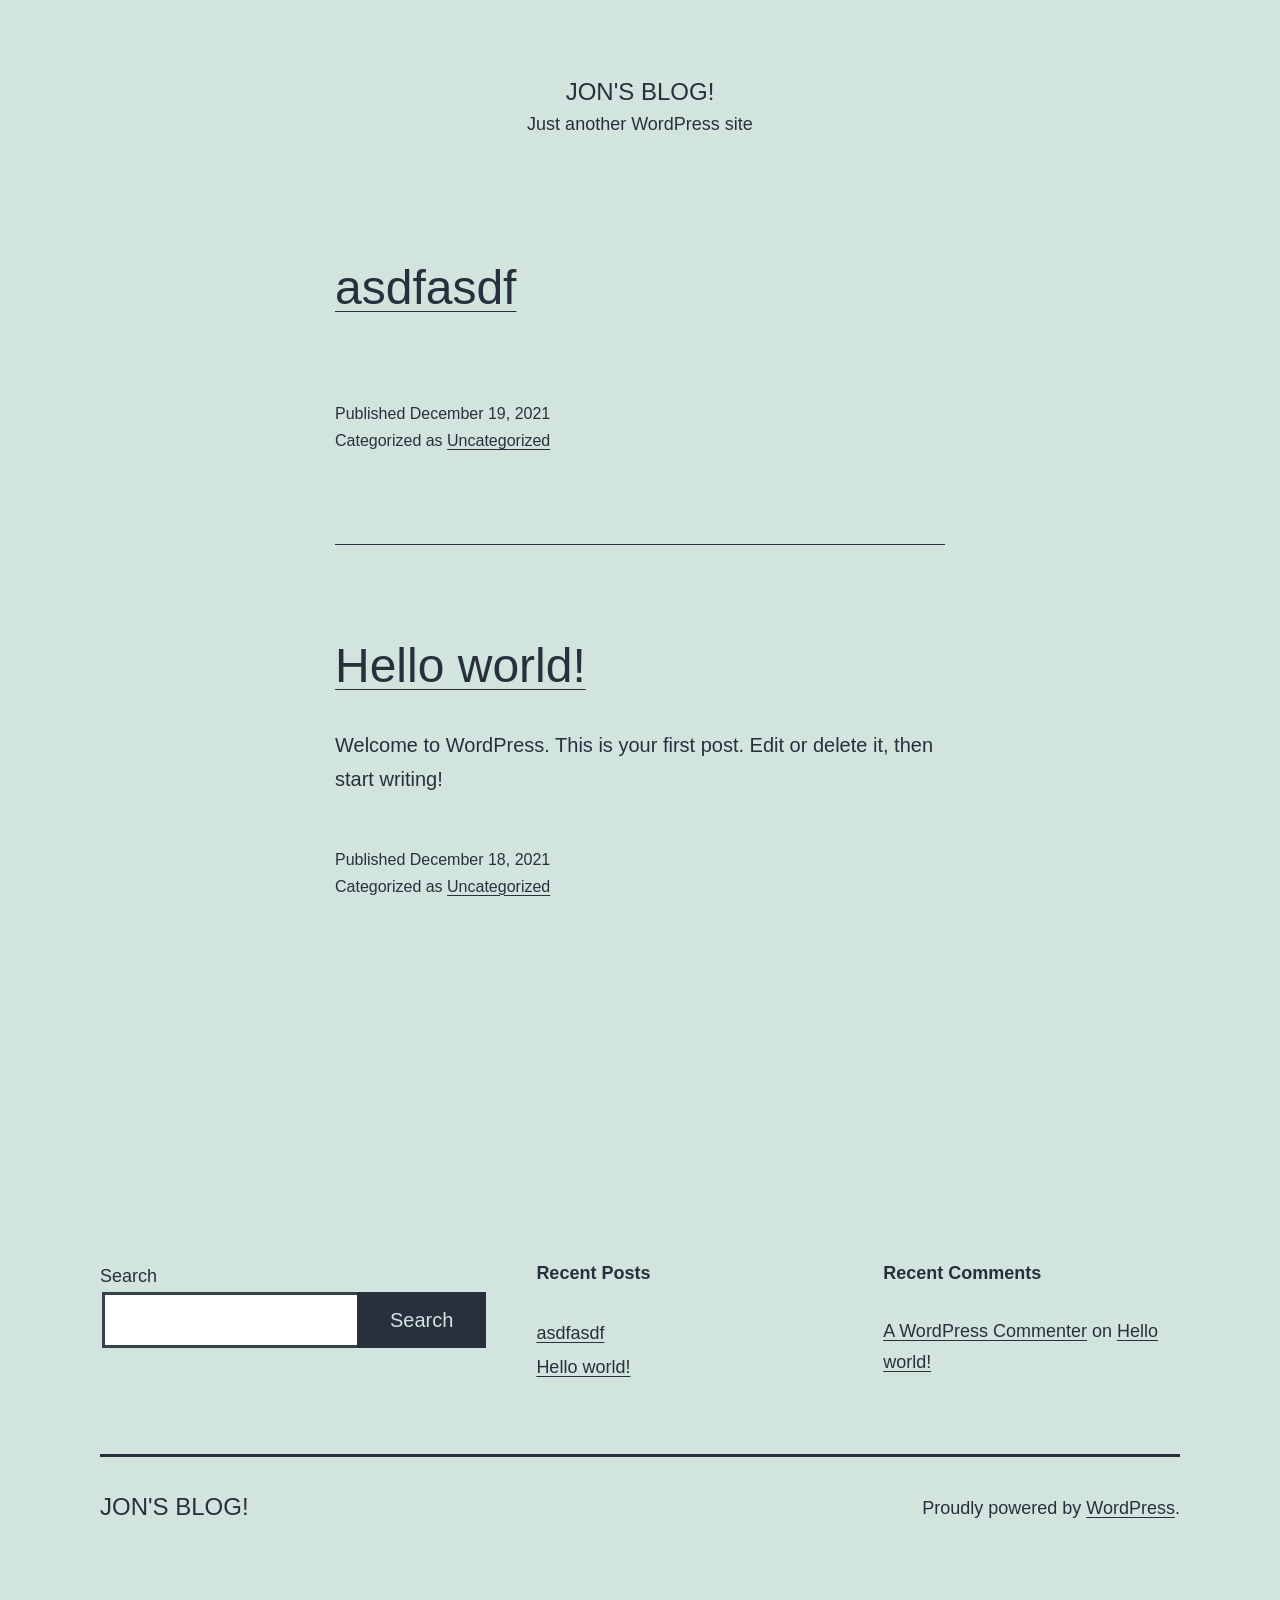
==== commit f91b0601: "." ====
--- a/index.html
+++ b/index.html
@@ -62,6 +62,20 @@
 
 
 
+<article id="post-6" class="post-6 post type-post status-publish format-standard hentry category-uncategorized entry">
+
+	
+<header class="entry-header">
+	<h2 class="entry-title default-max-width"><a href="/2021/12/19/asdfasdf/">asdfasdf</a></h2></header><!-- .entry-header -->
+
+	<div class="entry-content">
+			</div>
+<!-- .entry-content -->
+
+	<footer class="entry-footer default-max-width">
+		<span class="posted-on">Published <time class="entry-date published updated" datetime="2021-12-19T00:00:23+00:00">December 19, 2021</time></span><div class="post-taxonomies"><span class="cat-links">Categorized as <a href="/category/uncategorized/" rel="category tag">Uncategorized</a> </span></div>	</footer><!-- .entry-footer -->
+</article><!-- #post-${ID} -->
+
 <article id="post-1" class="post-1 post type-post status-publish format-standard hentry category-uncategorized entry">
 
 	
@@ -91,6 +105,7 @@
 </form></section><section id="block-3" class="widget widget_block"><div class="wp-block-group"><div class="wp-block-group__inner-container">
 <h2>Recent Posts</h2>
 <ul class="wp-block-latest-posts__list wp-block-latest-posts">
+<li><a href="/2021/12/19/asdfasdf/">asdfasdf</a></li>
 <li><a href="/2021/12/18/hello-world/">Hello world!</a></li>
 </ul>
 </div></div></section><section id="block-4" class="widget widget_block"><div class="wp-block-group"><div class="wp-block-group__inner-container">
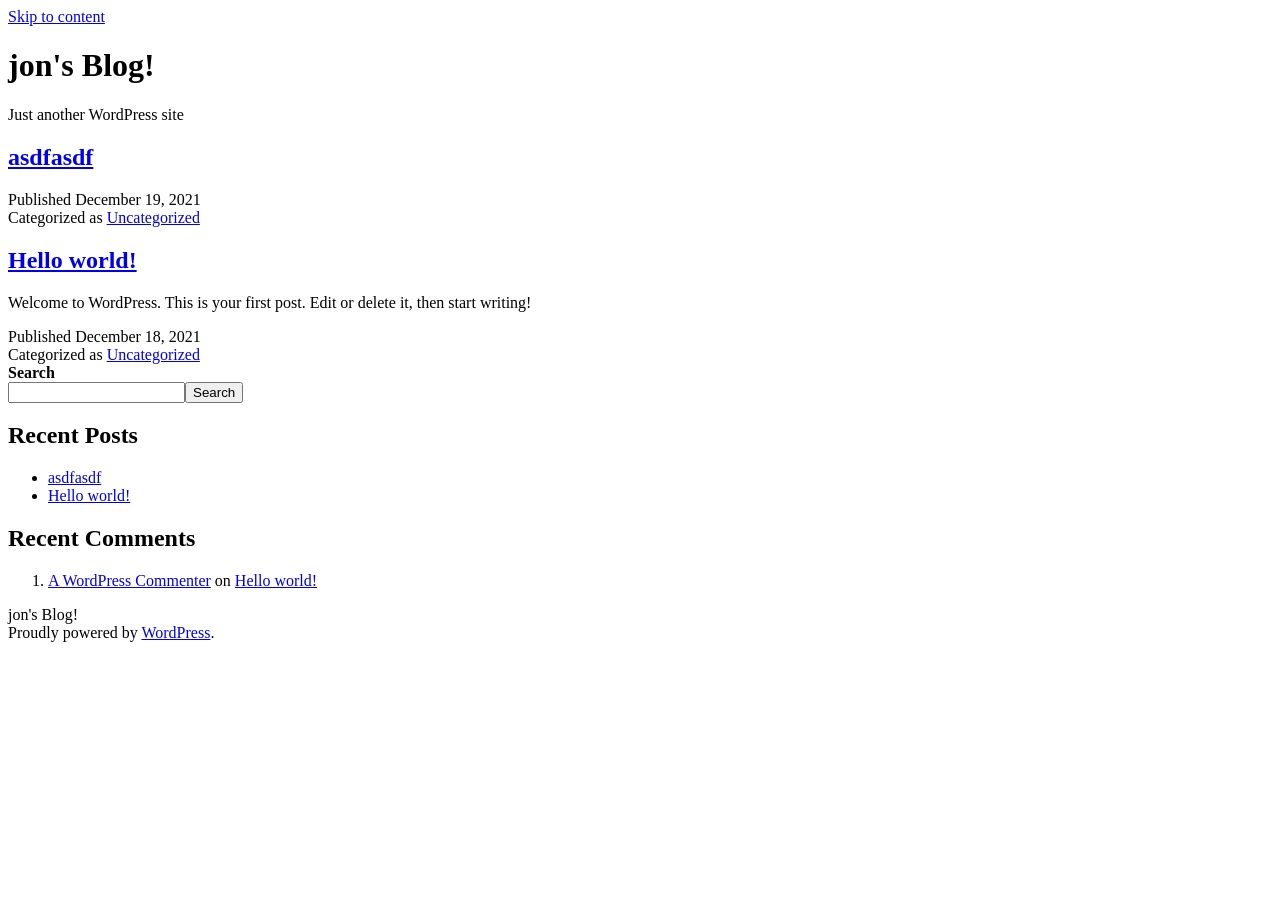
==== commit 8c7a61fd: "push" ====
--- a/index.html
+++ b/index.html
@@ -6,8 +6,8 @@
 	<title>jon&#039;s Blog! &#8211; Just another WordPress site</title>
 <meta name="robots" content="max-image-preview:large">
 <link rel="dns-prefetch" href="//s.w.org">
-<link rel="alternate" type="application/rss+xml" title="jon&#039;s Blog! &raquo; Feed" href="/feed/">
-<link rel="alternate" type="application/rss+xml" title="jon&#039;s Blog! &raquo; Comments Feed" href="/comments/feed/">
+<link rel="alternate" type="application/rss+xml" title="jon&#039;s Blog! &raquo; Feed" href="/wordpresstest/feed/">
+<link rel="alternate" type="application/rss+xml" title="jon&#039;s Blog! &raquo; Comments Feed" href="/wordpresstest/comments/feed/">
 		<script>
 			window._wpemojiSettings = {"baseUrl":"https:\/\/s.w.org\/images\/core\/emoji\/13.1.0\/72x72\/","ext":".png","svgUrl":"https:\/\/s.w.org\/images\/core\/emoji\/13.1.0\/svg\/","svgExt":".svg","source":{"concatemoji":"\/wp-includes\/js\/wp-emoji-release.min.js?ver=5.8.2"}};
 			!function(e,a,t){var n,r,o,i=a.createElement("canvas"),p=i.getContext&&i.getContext("2d");function s(e,t){var a=String.fromCharCode;p.clearRect(0,0,i.width,i.height),p.fillText(a.apply(this,e),0,0);e=i.toDataURL();return p.clearRect(0,0,i.width,i.height),p.fillText(a.apply(this,t),0,0),e===i.toDataURL()}function c(e){var t=a.createElement("script");t.src=e,t.defer=t.type="text/javascript",a.getElementsByTagName("head")[0].appendChild(t)}for(o=Array("flag","emoji"),t.supports={everything:!0,everythingExceptFlag:!0},r=0;r<o.length;r++)t.supports[o[r]]=function(e){if(!p||!p.fillText)return!1;switch(p.textBaseline="top",p.font="600 32px Arial",e){case"flag":return s([127987,65039,8205,9895,65039],[127987,65039,8203,9895,65039])?!1:!s([55356,56826,55356,56819],[55356,56826,8203,55356,56819])&&!s([55356,57332,56128,56423,56128,56418,56128,56421,56128,56430,56128,56423,56128,56447],[55356,57332,8203,56128,56423,8203,56128,56418,8203,56128,56421,8203,56128,56430,8203,56128,56423,8203,56128,56447]);case"emoji":return!s([10084,65039,8205,55357,56613],[10084,65039,8203,55357,56613])}return!1}(o[r]),t.supports.everything=t.supports.everything&&t.supports[o[r]],"flag"!==o[r]&&(t.supports.everythingExceptFlag=t.supports.everythingExceptFlag&&t.supports[o[r]]);t.supports.everythingExceptFlag=t.supports.everythingExceptFlag&&!t.supports.flag,t.DOMReady=!1,t.readyCallback=function(){t.DOMReady=!0},t.supports.everything||(n=function(){t.readyCallback()},a.addEventListener?(a.addEventListener("DOMContentLoaded",n,!1),e.addEventListener("load",n,!1)):(e.attachEvent("onload",n),a.attachEvent("onreadystatechange",function(){"complete"===a.readyState&&t.readyCallback()})),(n=t.source||{}).concatemoji?c(n.concatemoji):n.wpemoji&&n.twemoji&&(c(n.twemoji),c(n.wpemoji)))}(window,document,window._wpemojiSettings);
@@ -24,13 +24,13 @@
 	background: none !important;
 	padding: 0 !important;
 }</style>
-	<link rel="stylesheet" id="wp-block-library-css" href="/wp-includes/css/dist/block-library/style.min.css?ver=5.8.2" media="all">
+	<link rel="stylesheet" id="wp-block-library-css" href="/wordpresstest/wp-includes/css/dist/block-library/style.min.css?ver=5.8.2" media="all">
 <style id="wp-block-library-theme-inline-css">#start-resizable-editor-section{display:none}.wp-block-audio figcaption{color:#555;font-size:13px;text-align:center}.is-dark-theme .wp-block-audio figcaption{color:hsla(0,0%,100%,.65)}.wp-block-code{font-family:Menlo,Consolas,monaco,monospace;color:#1e1e1e;padding:.8em 1em;border:1px solid #ddd;border-radius:4px}.wp-block-embed figcaption{color:#555;font-size:13px;text-align:center}.is-dark-theme .wp-block-embed figcaption{color:hsla(0,0%,100%,.65)}.blocks-gallery-caption{color:#555;font-size:13px;text-align:center}.is-dark-theme .blocks-gallery-caption{color:hsla(0,0%,100%,.65)}.wp-block-image figcaption{color:#555;font-size:13px;text-align:center}.is-dark-theme .wp-block-image figcaption{color:hsla(0,0%,100%,.65)}.wp-block-pullquote{border-top:4px solid;border-bottom:4px solid;margin-bottom:1.75em;color:currentColor}.wp-block-pullquote__citation,.wp-block-pullquote cite,.wp-block-pullquote footer{color:currentColor;text-transform:uppercase;font-size:.8125em;font-style:normal}.wp-block-quote{border-left:.25em solid;margin:0 0 1.75em;padding-left:1em}.wp-block-quote cite,.wp-block-quote footer{color:currentColor;font-size:.8125em;position:relative;font-style:normal}.wp-block-quote.has-text-align-right{border-left:none;border-right:.25em solid;padding-left:0;padding-right:1em}.wp-block-quote.has-text-align-center{border:none;padding-left:0}.wp-block-quote.is-large,.wp-block-quote.is-style-large{border:none}.wp-block-search .wp-block-search__label{font-weight:700}.wp-block-group.has-background{padding:1.25em 2.375em;margin-top:0;margin-bottom:0}.wp-block-separator{border:none;border-bottom:2px solid;margin-left:auto;margin-right:auto;opacity:.4}.wp-block-separator:not(.is-style-wide):not(.is-style-dots){width:100px}.wp-block-separator.has-background:not(.is-style-dots){border-bottom:none;height:1px}.wp-block-separator.has-background:not(.is-style-wide):not(.is-style-dots){height:2px}.wp-block-table thead{border-bottom:3px solid}.wp-block-table tfoot{border-top:3px solid}.wp-block-table td,.wp-block-table th{padding:.5em;border:1px solid;word-break:normal}.wp-block-table figcaption{color:#555;font-size:13px;text-align:center}.is-dark-theme .wp-block-table figcaption{color:hsla(0,0%,100%,.65)}.wp-block-video figcaption{color:#555;font-size:13px;text-align:center}.is-dark-theme .wp-block-video figcaption{color:hsla(0,0%,100%,.65)}.wp-block-template-part.has-background{padding:1.25em 2.375em;margin-top:0;margin-bottom:0}#end-resizable-editor-section{display:none}</style>
-<link rel="stylesheet" id="twenty-twenty-one-style-css" href="/wp-content/themes/twentytwentyone/style.css?ver=1.4" media="all">
-<link rel="stylesheet" id="twenty-twenty-one-print-style-css" href="/wp-content/themes/twentytwentyone/assets/css/print.css?ver=1.4" media="print">
-<link rel="https://api.w.org/" href="/wp-json/">
-<link rel="EditURI" type="application/rsd+xml" title="RSD" href="/xmlrpc.php?rsd">
-<link rel="wlwmanifest" type="application/wlwmanifest+xml" href="/wp-includes/wlwmanifest.xml"> 
+<link rel="stylesheet" id="twenty-twenty-one-style-css" href="/wordpresstest/wp-content/themes/twentytwentyone/style.css?ver=1.4" media="all">
+<link rel="stylesheet" id="twenty-twenty-one-print-style-css" href="/wordpresstest/wp-content/themes/twentytwentyone/assets/css/print.css?ver=1.4" media="print">
+<link rel="https://api.w.org/" href="/wordpresstest/wp-json/">
+<link rel="EditURI" type="application/rsd+xml" title="RSD" href="/wordpresstest/xmlrpc.php?rsd">
+<link rel="wlwmanifest" type="application/wlwmanifest+xml" href="/wordpresstest/wp-includes/wlwmanifest.xml"> 
 <meta name="generator" content="WordPress 5.8.2">
 </head>
 
@@ -66,21 +66,21 @@
 
 	
 <header class="entry-header">
-	<h2 class="entry-title default-max-width"><a href="/2021/12/19/asdfasdf/">asdfasdf</a></h2></header><!-- .entry-header -->
+	<h2 class="entry-title default-max-width"><a href="/wordpresstest/2021/12/19/asdfasdf/">asdfasdf</a></h2></header><!-- .entry-header -->
 
 	<div class="entry-content">
 			</div>
 <!-- .entry-content -->
 
 	<footer class="entry-footer default-max-width">
-		<span class="posted-on">Published <time class="entry-date published updated" datetime="2021-12-19T00:00:23+00:00">December 19, 2021</time></span><div class="post-taxonomies"><span class="cat-links">Categorized as <a href="/category/uncategorized/" rel="category tag">Uncategorized</a> </span></div>	</footer><!-- .entry-footer -->
+		<span class="posted-on">Published <time class="entry-date published updated" datetime="2021-12-19T00:00:23+00:00">December 19, 2021</time></span><div class="post-taxonomies"><span class="cat-links">Categorized as <a href="/wordpresstest/category/uncategorized/" rel="category tag">Uncategorized</a> </span></div>	</footer><!-- .entry-footer -->
 </article><!-- #post-${ID} -->
 
 <article id="post-1" class="post-1 post type-post status-publish format-standard hentry category-uncategorized entry">
 
 	
 <header class="entry-header">
-	<h2 class="entry-title default-max-width"><a href="/2021/12/18/hello-world/">Hello world!</a></h2></header><!-- .entry-header -->
+	<h2 class="entry-title default-max-width"><a href="/wordpresstest/2021/12/18/hello-world/">Hello world!</a></h2></header><!-- .entry-header -->
 
 	<div class="entry-content">
 		<p>Welcome to WordPress. This is your first post. Edit or delete it, then start writing!</p>
@@ -88,7 +88,7 @@
 <!-- .entry-content -->
 
 	<footer class="entry-footer default-max-width">
-		<span class="posted-on">Published <time class="entry-date published updated" datetime="2021-12-18T22:59:16+00:00">December 18, 2021</time></span><div class="post-taxonomies"><span class="cat-links">Categorized as <a href="/category/uncategorized/" rel="category tag">Uncategorized</a> </span></div>	</footer><!-- .entry-footer -->
+		<span class="posted-on">Published <time class="entry-date published updated" datetime="2021-12-18T22:59:16+00:00">December 18, 2021</time></span><div class="post-taxonomies"><span class="cat-links">Categorized as <a href="/wordpresstest/category/uncategorized/" rel="category tag">Uncategorized</a> </span></div>	</footer><!-- .entry-footer -->
 </article><!-- #post-${ID} -->
 			</main><!-- #main -->
 		</div>
@@ -105,12 +105,12 @@
 </form></section><section id="block-3" class="widget widget_block"><div class="wp-block-group"><div class="wp-block-group__inner-container">
 <h2>Recent Posts</h2>
 <ul class="wp-block-latest-posts__list wp-block-latest-posts">
-<li><a href="/2021/12/19/asdfasdf/">asdfasdf</a></li>
-<li><a href="/2021/12/18/hello-world/">Hello world!</a></li>
+<li><a href="/wordpresstest/2021/12/19/asdfasdf/">asdfasdf</a></li>
+<li><a href="/wordpresstest/2021/12/18/hello-world/">Hello world!</a></li>
 </ul>
 </div></div></section><section id="block-4" class="widget widget_block"><div class="wp-block-group"><div class="wp-block-group__inner-container">
 <h2>Recent Comments</h2>
-<ol class="wp-block-latest-comments"><li class="wp-block-latest-comments__comment"><article><footer class="wp-block-latest-comments__comment-meta"><a class="wp-block-latest-comments__comment-author" href="https://wordpress.org/">A WordPress Commenter</a> on <a class="wp-block-latest-comments__comment-link" href="/2021/12/18/hello-world/#comment-1">Hello world!</a></footer></article></li></ol>
+<ol class="wp-block-latest-comments"><li class="wp-block-latest-comments__comment"><article><footer class="wp-block-latest-comments__comment-meta"><a class="wp-block-latest-comments__comment-author" href="https://wordpress.org/">A WordPress Commenter</a> on <a class="wp-block-latest-comments__comment-link" href="/wordpresstest/2021/12/18/hello-world/#comment-1">Hello world!</a></footer></article></li></ol>
 </div></div></section>	</aside><!-- .widget-area -->
 
 
@@ -139,8 +139,8 @@
 	<script id="twenty-twenty-one-ie11-polyfills-js-after">
 ( Element.prototype.matches && Element.prototype.closest && window.NodeList && NodeList.prototype.forEach ) || document.write( '<script src="/wp-content/themes/twentytwentyone/assets/js/polyfills.js?ver=1.4"><\/scr' + 'ipt>' );
 </script>
-<script src="/wp-content/themes/twentytwentyone/assets/js/responsive-embeds.js?ver=1.4" id="twenty-twenty-one-responsive-embeds-script-js"></script>
-<script src="/wp-includes/js/wp-embed.min.js?ver=5.8.2" id="wp-embed-js"></script>
+<script src="/wordpresstest/wp-content/themes/twentytwentyone/assets/js/responsive-embeds.js?ver=1.4" id="twenty-twenty-one-responsive-embeds-script-js"></script>
+<script src="/wordpresstest/wp-includes/js/wp-embed.min.js?ver=5.8.2" id="wp-embed-js"></script>
 	<script>
 	/(trident|msie)/i.test(navigator.userAgent)&&document.getElementById&&window.addEventListener&&window.addEventListener("hashchange",(function(){var t,e=location.hash.substring(1);/^[A-z0-9_-]+$/.test(e)&&(t=document.getElementById(e))&&(/^(?:a|select|input|button|textarea)$/i.test(t.tagName)||(t.tabIndex=-1),t.focus())}),!1);
 	</script>
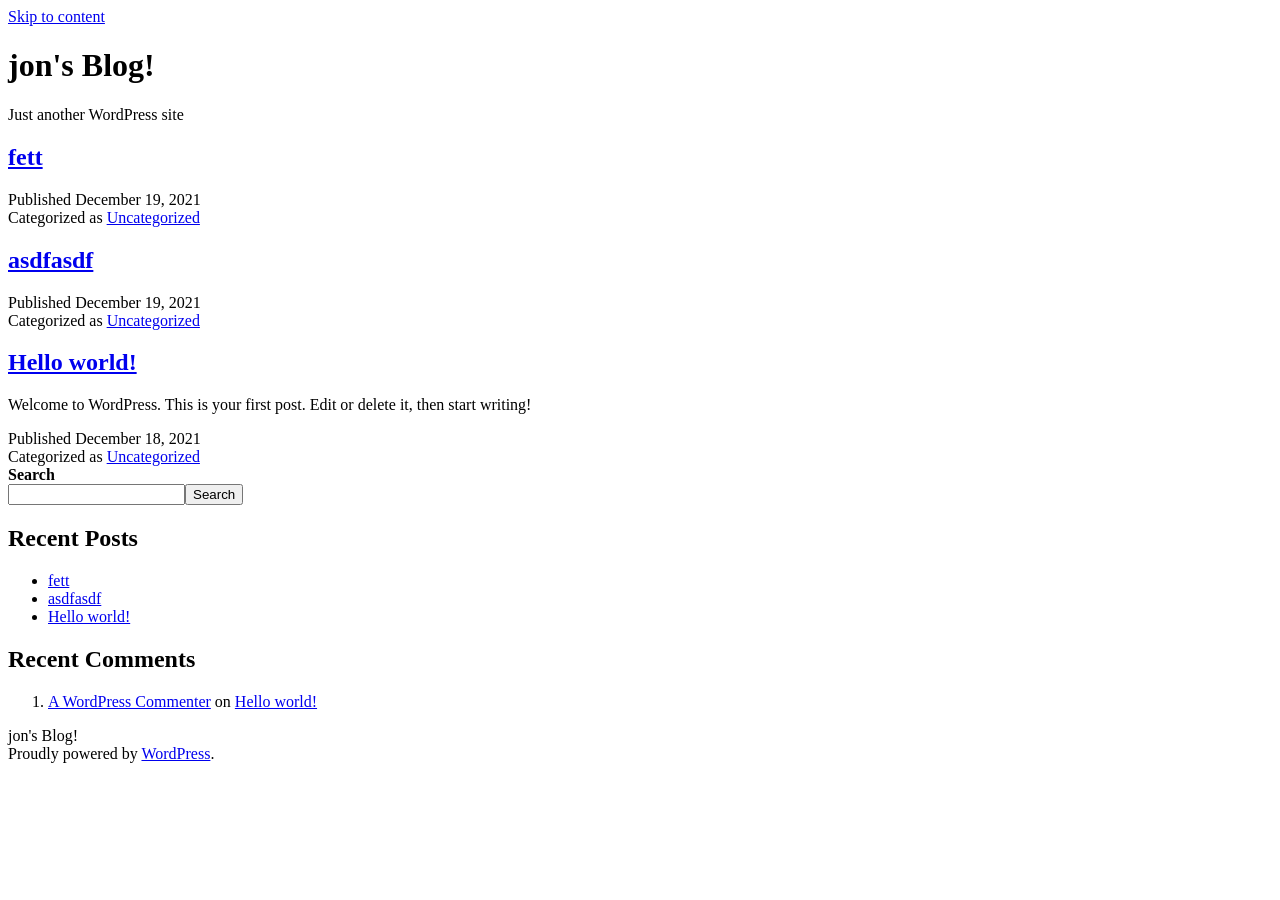
==== commit e212a0ba: "test" ====
--- a/index.html
+++ b/index.html
@@ -62,6 +62,20 @@
 
 
 
+<article id="post-8" class="post-8 post type-post status-publish format-standard hentry category-uncategorized entry">
+
+	
+<header class="entry-header">
+	<h2 class="entry-title default-max-width"><a href="/wordpresstest/2021/12/19/fett/">fett</a></h2></header><!-- .entry-header -->
+
+	<div class="entry-content">
+			</div>
+<!-- .entry-content -->
+
+	<footer class="entry-footer default-max-width">
+		<span class="posted-on">Published <time class="entry-date published updated" datetime="2021-12-19T00:46:21+00:00">December 19, 2021</time></span><div class="post-taxonomies"><span class="cat-links">Categorized as <a href="/wordpresstest/category/uncategorized/" rel="category tag">Uncategorized</a> </span></div>	</footer><!-- .entry-footer -->
+</article><!-- #post-${ID} -->
+
 <article id="post-6" class="post-6 post type-post status-publish format-standard hentry category-uncategorized entry">
 
 	
@@ -105,6 +119,7 @@
 </form></section><section id="block-3" class="widget widget_block"><div class="wp-block-group"><div class="wp-block-group__inner-container">
 <h2>Recent Posts</h2>
 <ul class="wp-block-latest-posts__list wp-block-latest-posts">
+<li><a href="/wordpresstest/2021/12/19/fett/">fett</a></li>
 <li><a href="/wordpresstest/2021/12/19/asdfasdf/">asdfasdf</a></li>
 <li><a href="/wordpresstest/2021/12/18/hello-world/">Hello world!</a></li>
 </ul>
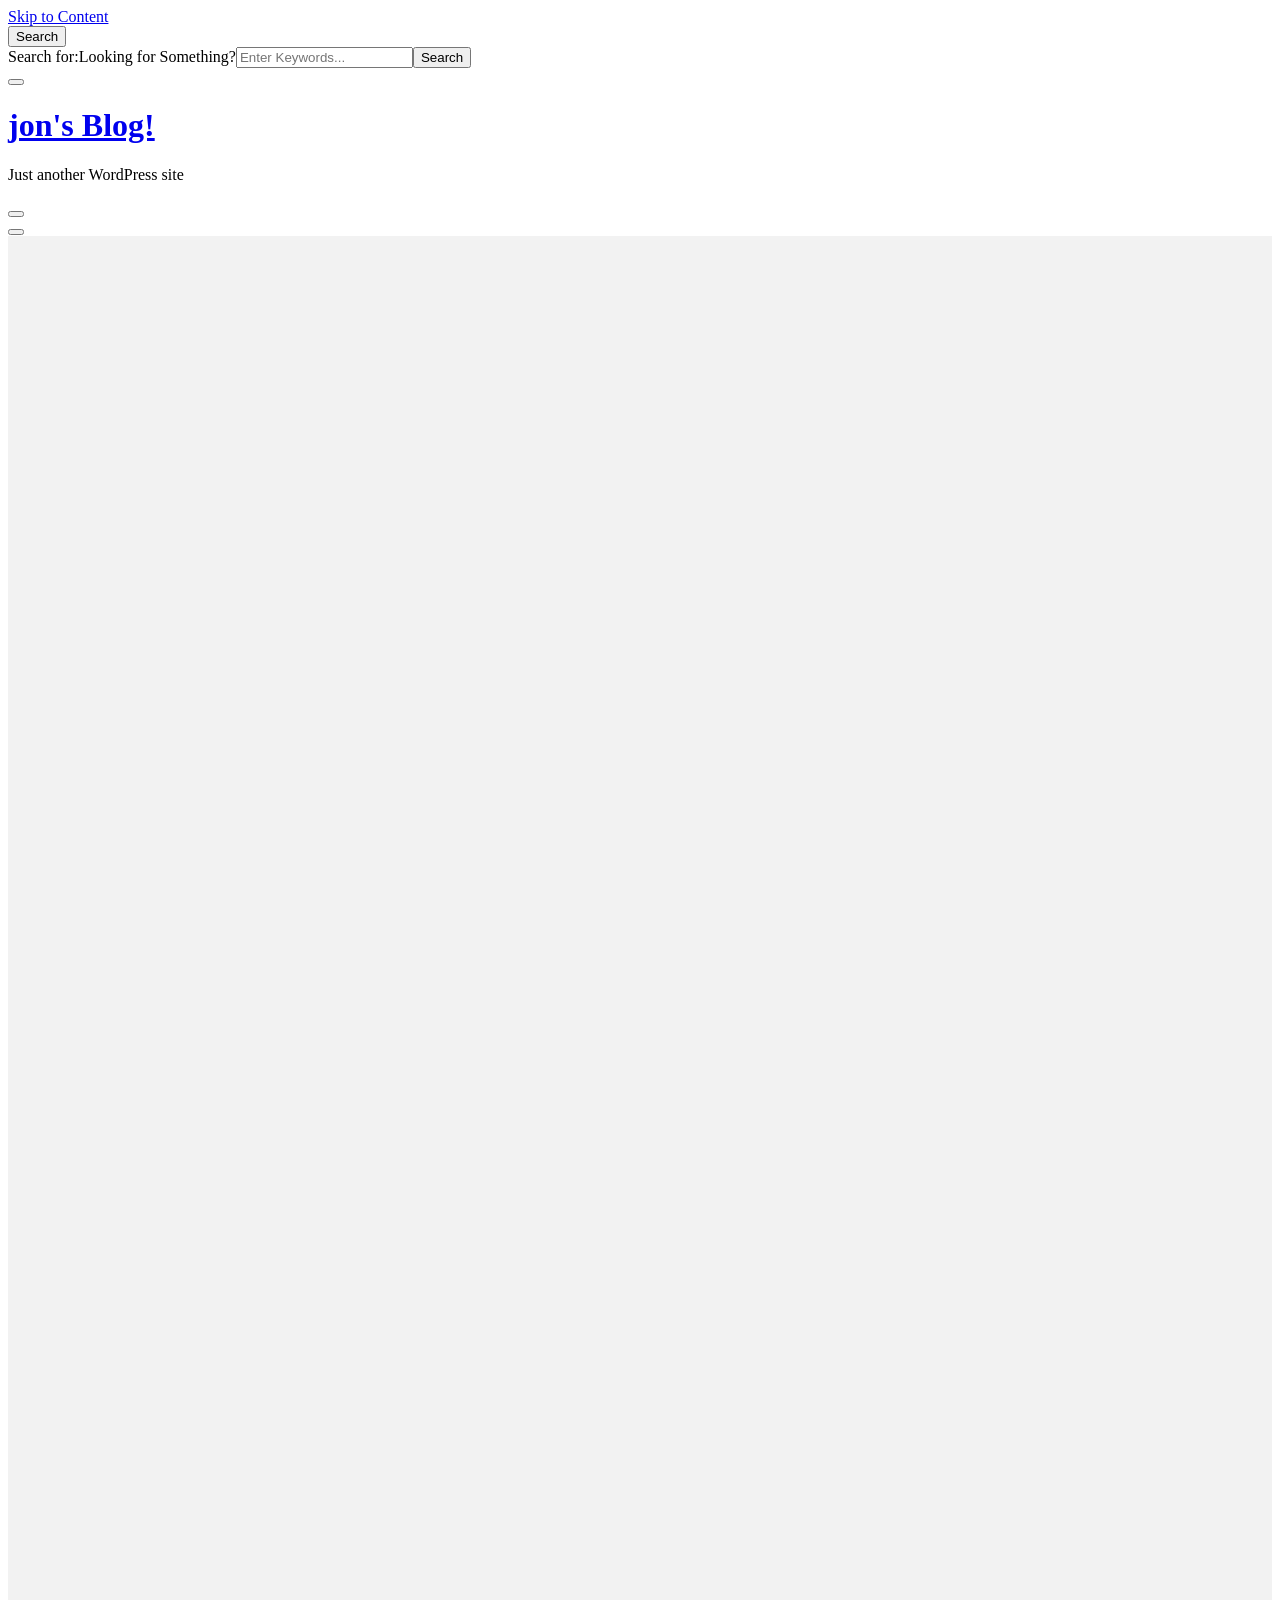
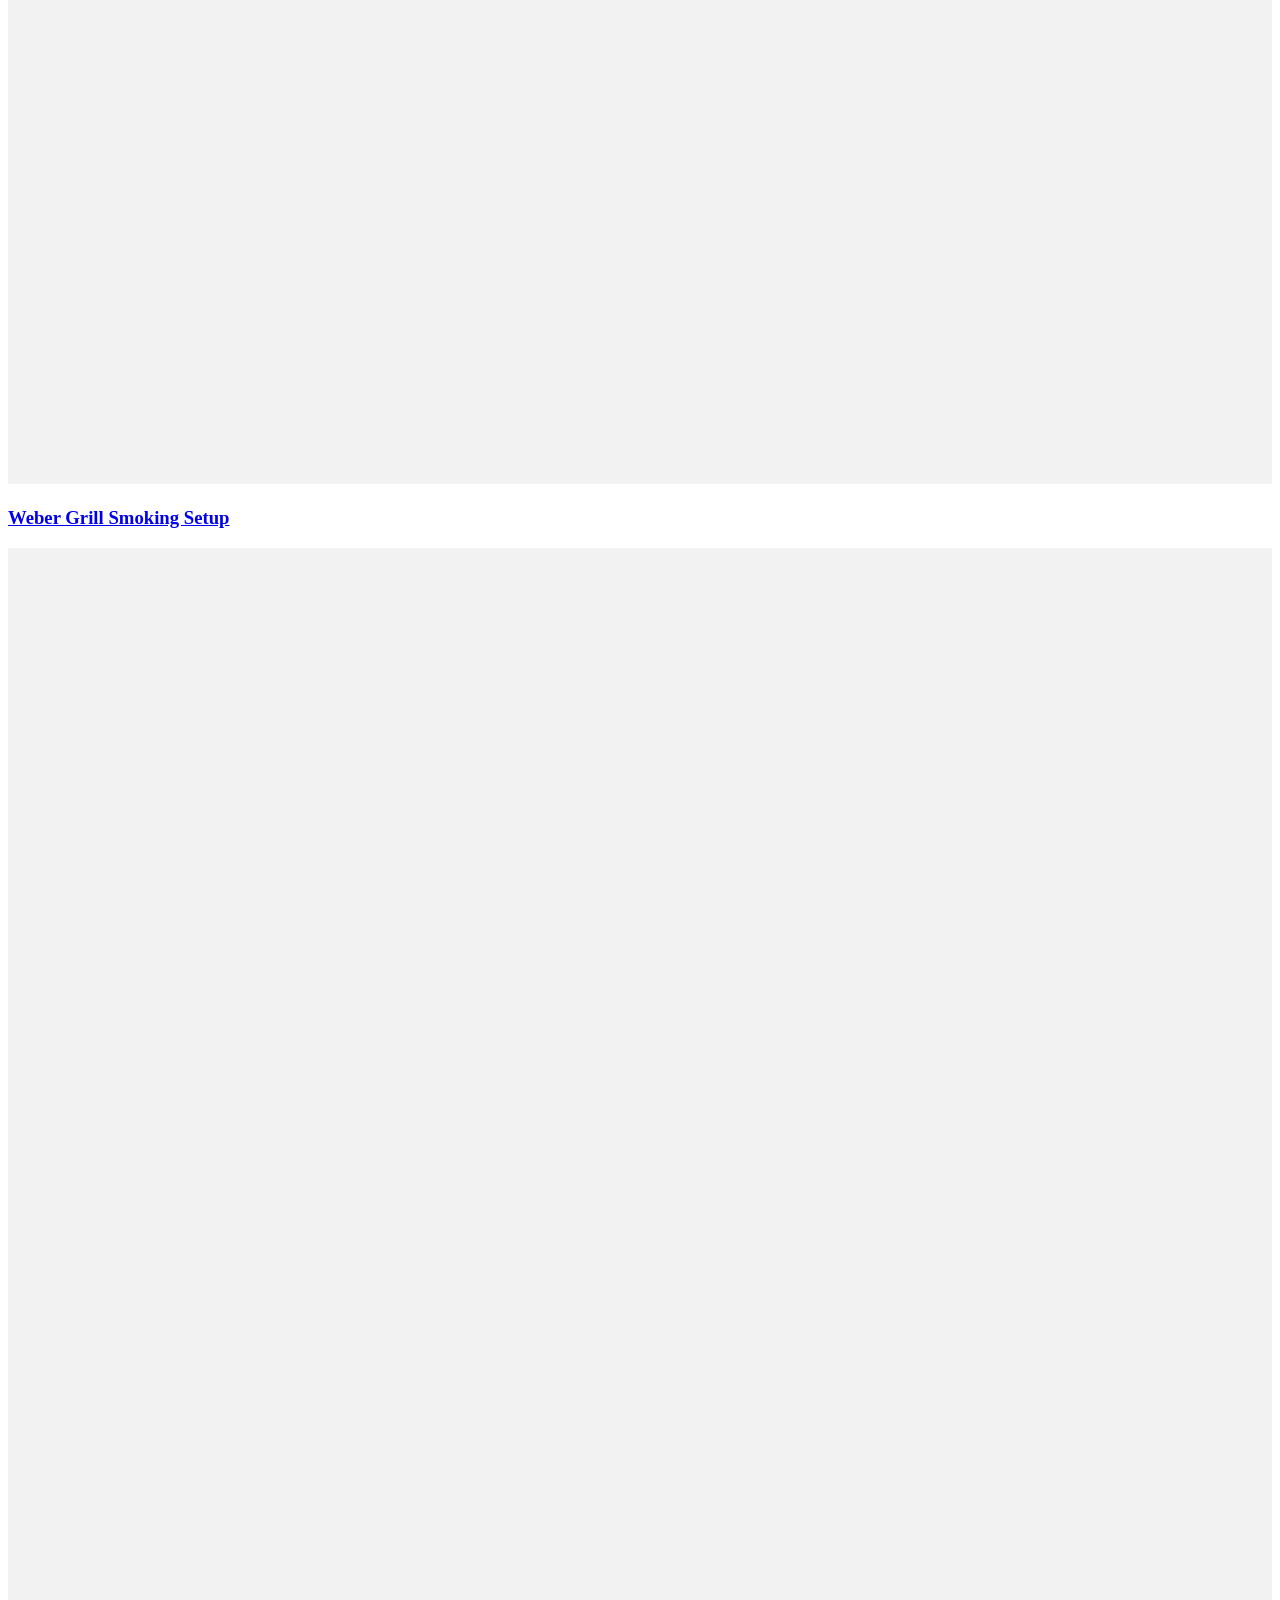
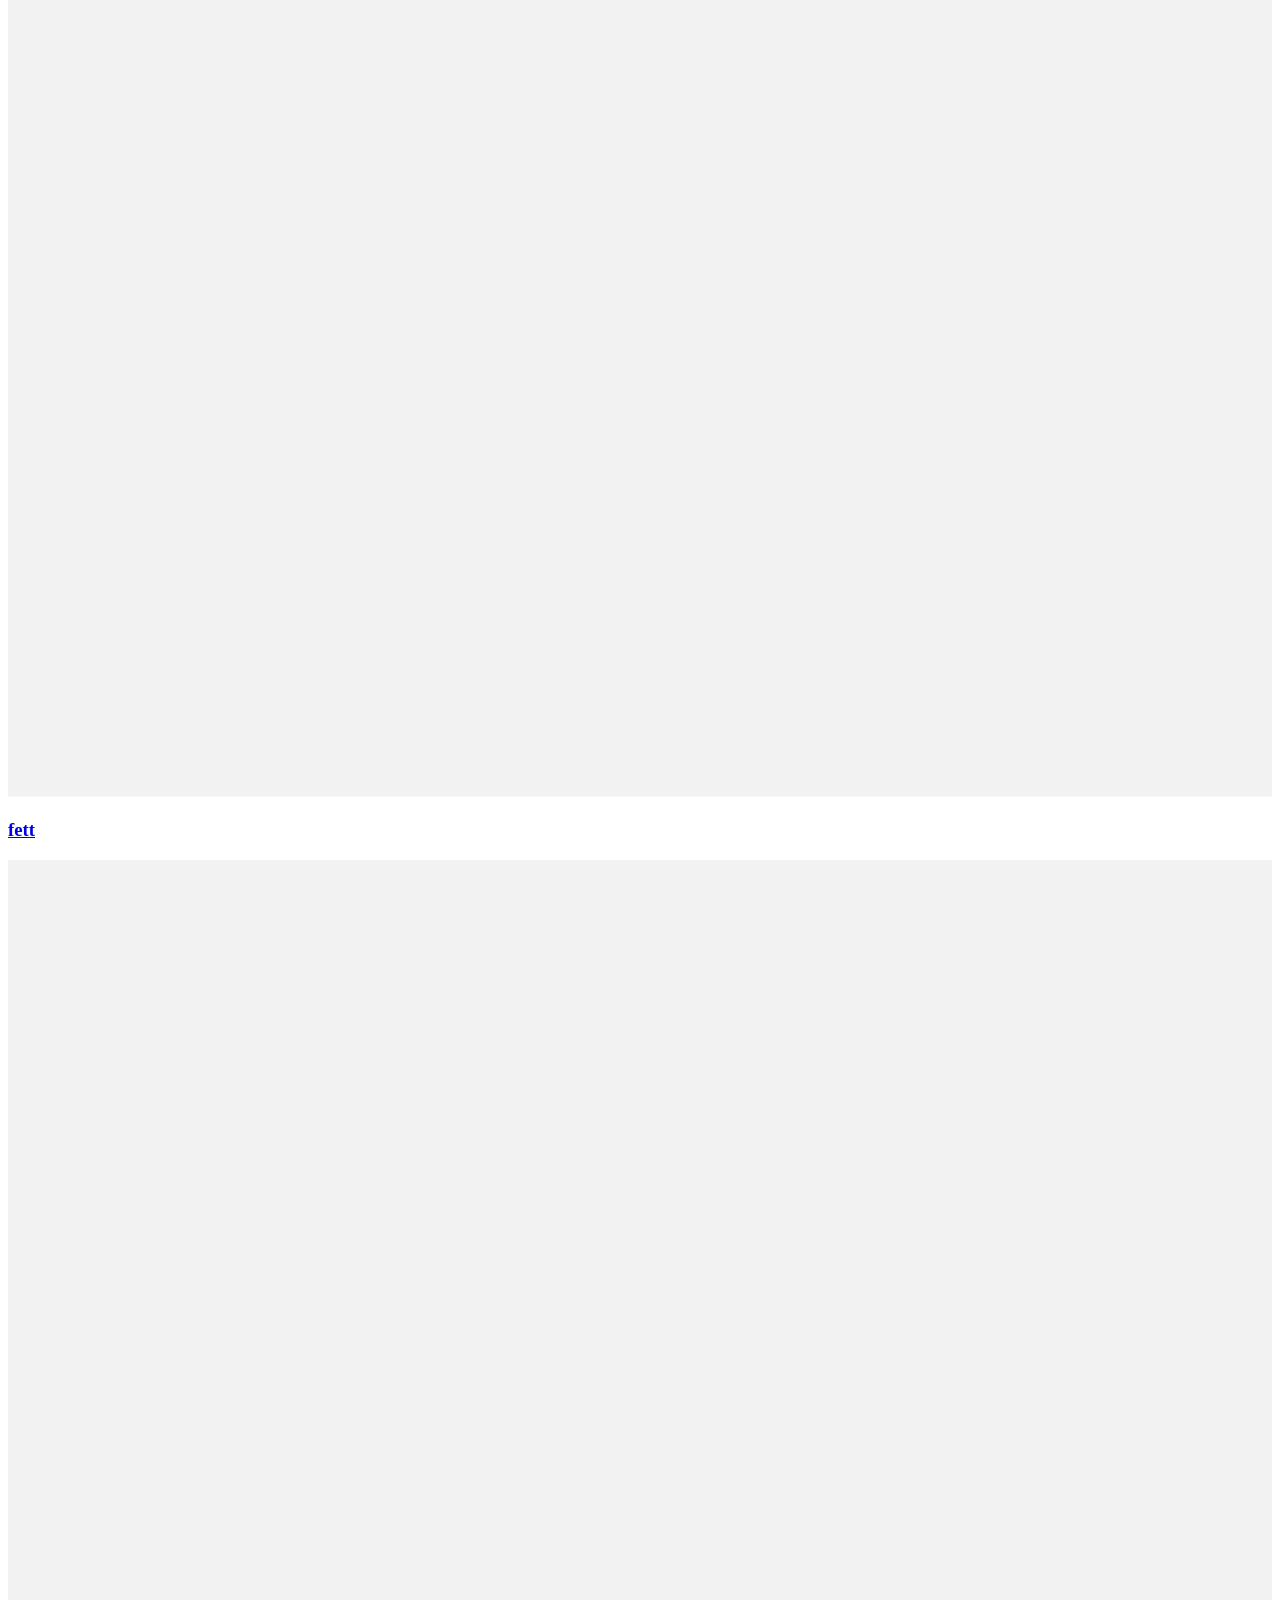
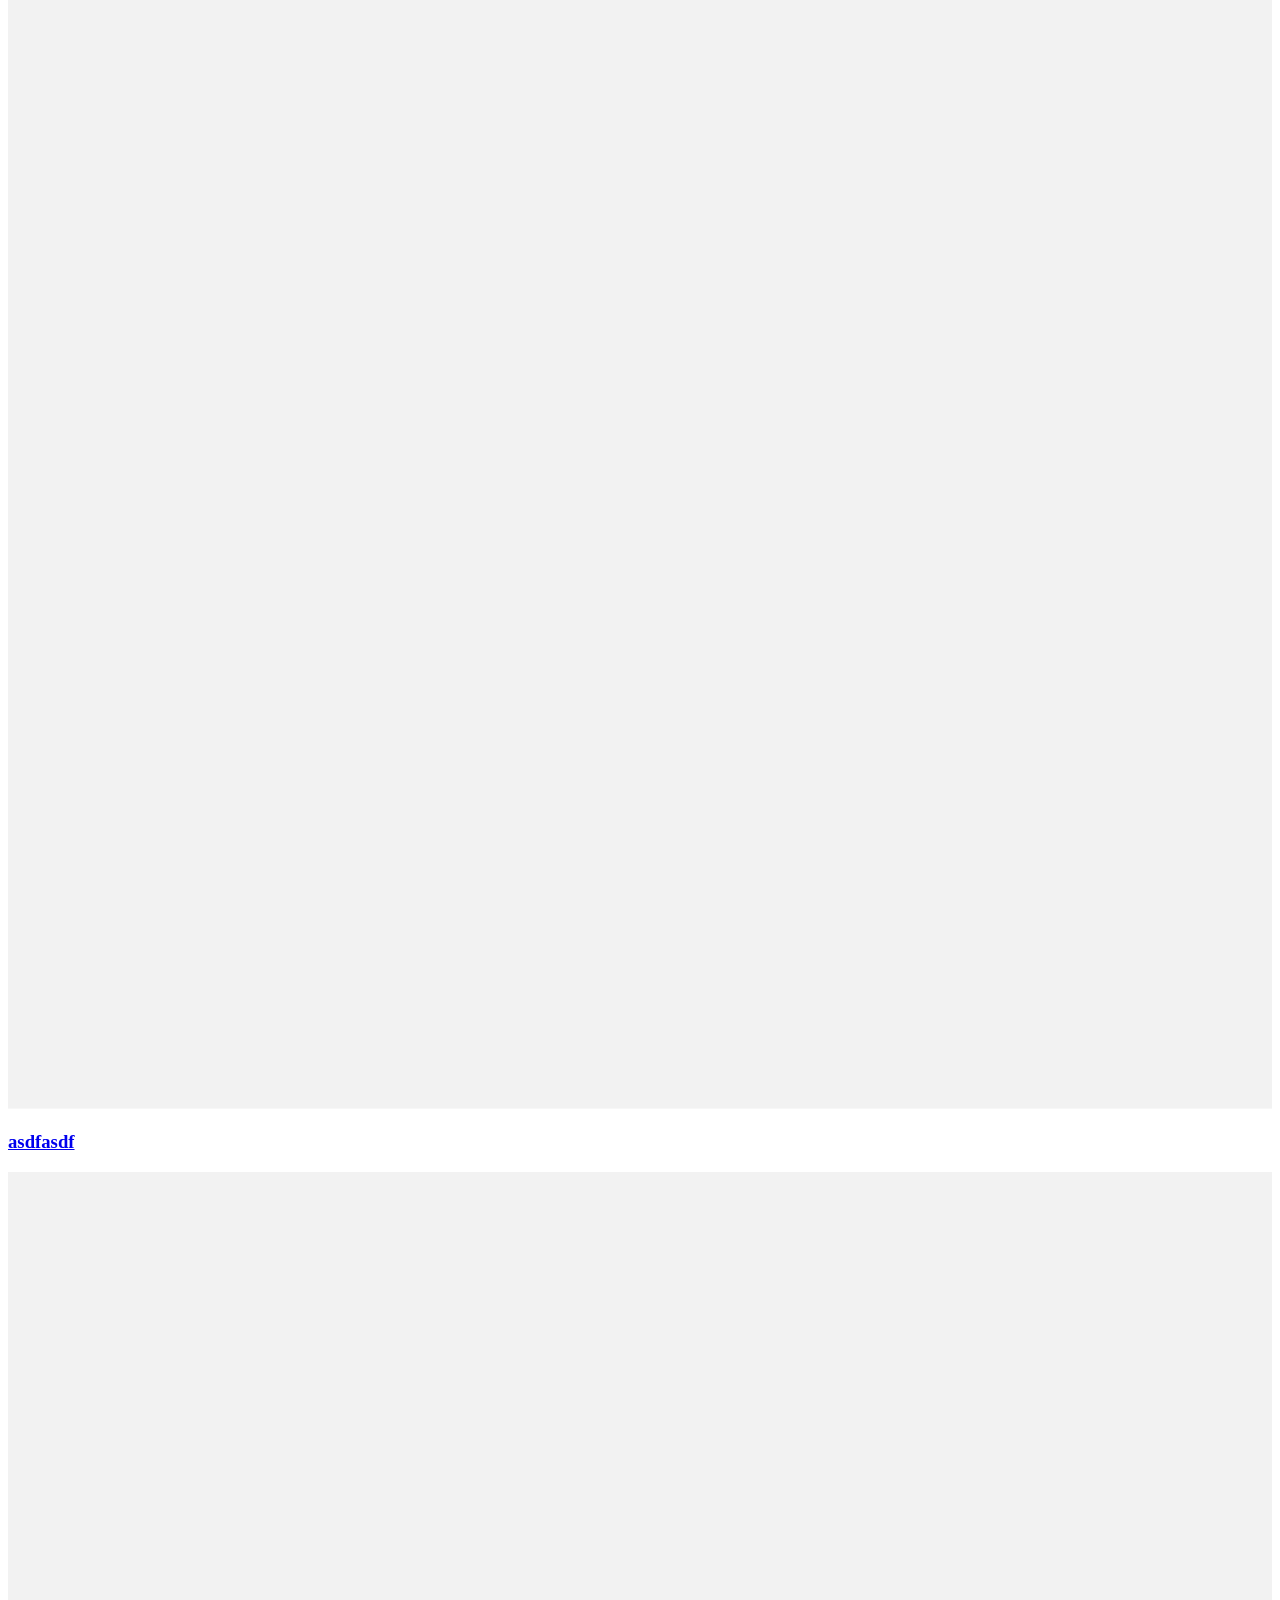
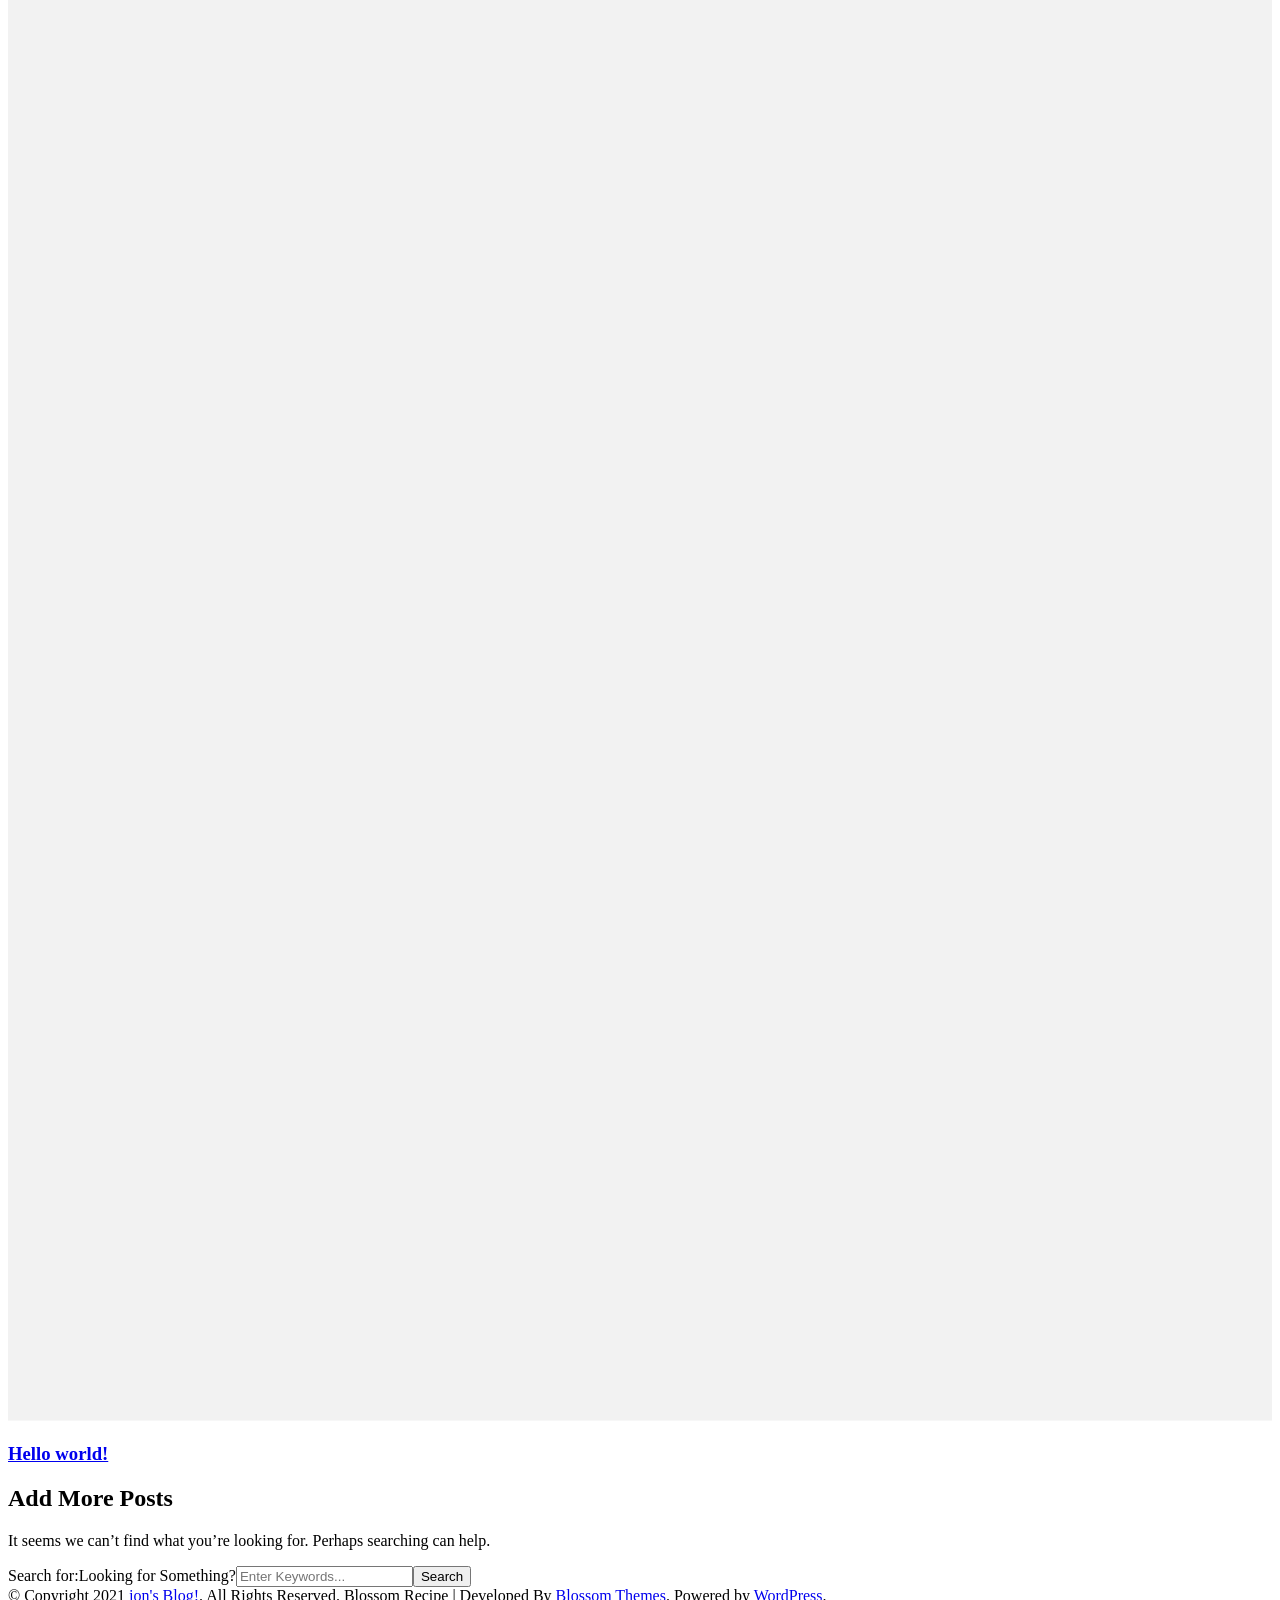
==== commit 8ab1e7ab: "." ====
--- a/index.html
+++ b/index.html
@@ -1,18 +1,20 @@
 <!DOCTYPE html>
 <html lang="en-US">
-<head>
-	<meta charset="UTF-8">
-	<meta name="viewport" content="width=device-width, initial-scale=1">
-	<title>jon&#039;s Blog! &#8211; Just another WordPress site</title>
+    <head itemscope itemtype="http://schema.org/WebSite">
+	    <meta charset="UTF-8">
+    <meta name="viewport" content="width=device-width, initial-scale=1">
+    <link rel="profile" href="http://gmpg.org/xfn/11">
+    <title>jon&#039;s Blog! &#8211; Just another WordPress site</title>
 <meta name="robots" content="max-image-preview:large">
+<link rel="dns-prefetch" href="//fonts.googleapis.com">
 <link rel="dns-prefetch" href="//s.w.org">
 <link rel="alternate" type="application/rss+xml" title="jon&#039;s Blog! &raquo; Feed" href="/wordpresstest/feed/">
 <link rel="alternate" type="application/rss+xml" title="jon&#039;s Blog! &raquo; Comments Feed" href="/wordpresstest/comments/feed/">
-		<script>
+		<script type="text/javascript">
 			window._wpemojiSettings = {"baseUrl":"https:\/\/s.w.org\/images\/core\/emoji\/13.1.0\/72x72\/","ext":".png","svgUrl":"https:\/\/s.w.org\/images\/core\/emoji\/13.1.0\/svg\/","svgExt":".svg","source":{"concatemoji":"\/wp-includes\/js\/wp-emoji-release.min.js?ver=5.8.2"}};
 			!function(e,a,t){var n,r,o,i=a.createElement("canvas"),p=i.getContext&&i.getContext("2d");function s(e,t){var a=String.fromCharCode;p.clearRect(0,0,i.width,i.height),p.fillText(a.apply(this,e),0,0);e=i.toDataURL();return p.clearRect(0,0,i.width,i.height),p.fillText(a.apply(this,t),0,0),e===i.toDataURL()}function c(e){var t=a.createElement("script");t.src=e,t.defer=t.type="text/javascript",a.getElementsByTagName("head")[0].appendChild(t)}for(o=Array("flag","emoji"),t.supports={everything:!0,everythingExceptFlag:!0},r=0;r<o.length;r++)t.supports[o[r]]=function(e){if(!p||!p.fillText)return!1;switch(p.textBaseline="top",p.font="600 32px Arial",e){case"flag":return s([127987,65039,8205,9895,65039],[127987,65039,8203,9895,65039])?!1:!s([55356,56826,55356,56819],[55356,56826,8203,55356,56819])&&!s([55356,57332,56128,56423,56128,56418,56128,56421,56128,56430,56128,56423,56128,56447],[55356,57332,8203,56128,56423,8203,56128,56418,8203,56128,56421,8203,56128,56430,8203,56128,56423,8203,56128,56447]);case"emoji":return!s([10084,65039,8205,55357,56613],[10084,65039,8203,55357,56613])}return!1}(o[r]),t.supports.everything=t.supports.everything&&t.supports[o[r]],"flag"!==o[r]&&(t.supports.everythingExceptFlag=t.supports.everythingExceptFlag&&t.supports[o[r]]);t.supports.everythingExceptFlag=t.supports.everythingExceptFlag&&!t.supports.flag,t.DOMReady=!1,t.readyCallback=function(){t.DOMReady=!0},t.supports.everything||(n=function(){t.readyCallback()},a.addEventListener?(a.addEventListener("DOMContentLoaded",n,!1),e.addEventListener("load",n,!1)):(e.attachEvent("onload",n),a.attachEvent("onreadystatechange",function(){"complete"===a.readyState&&t.readyCallback()})),(n=t.source||{}).concatemoji?c(n.concatemoji):n.wpemoji&&n.twemoji&&(c(n.twemoji),c(n.wpemoji)))}(window,document,window._wpemojiSettings);
 		</script>
-		<style>img.wp-smiley,
+		<style type="text/css">img.wp-smiley,
 img.emoji {
 	display: inline !important;
 	border: none !important;
@@ -24,141 +26,456 @@
 	background: none !important;
 	padding: 0 !important;
 }</style>
-	<link rel="stylesheet" id="wp-block-library-css" href="/wordpresstest/wp-includes/css/dist/block-library/style.min.css?ver=5.8.2" media="all">
-<style id="wp-block-library-theme-inline-css">#start-resizable-editor-section{display:none}.wp-block-audio figcaption{color:#555;font-size:13px;text-align:center}.is-dark-theme .wp-block-audio figcaption{color:hsla(0,0%,100%,.65)}.wp-block-code{font-family:Menlo,Consolas,monaco,monospace;color:#1e1e1e;padding:.8em 1em;border:1px solid #ddd;border-radius:4px}.wp-block-embed figcaption{color:#555;font-size:13px;text-align:center}.is-dark-theme .wp-block-embed figcaption{color:hsla(0,0%,100%,.65)}.blocks-gallery-caption{color:#555;font-size:13px;text-align:center}.is-dark-theme .blocks-gallery-caption{color:hsla(0,0%,100%,.65)}.wp-block-image figcaption{color:#555;font-size:13px;text-align:center}.is-dark-theme .wp-block-image figcaption{color:hsla(0,0%,100%,.65)}.wp-block-pullquote{border-top:4px solid;border-bottom:4px solid;margin-bottom:1.75em;color:currentColor}.wp-block-pullquote__citation,.wp-block-pullquote cite,.wp-block-pullquote footer{color:currentColor;text-transform:uppercase;font-size:.8125em;font-style:normal}.wp-block-quote{border-left:.25em solid;margin:0 0 1.75em;padding-left:1em}.wp-block-quote cite,.wp-block-quote footer{color:currentColor;font-size:.8125em;position:relative;font-style:normal}.wp-block-quote.has-text-align-right{border-left:none;border-right:.25em solid;padding-left:0;padding-right:1em}.wp-block-quote.has-text-align-center{border:none;padding-left:0}.wp-block-quote.is-large,.wp-block-quote.is-style-large{border:none}.wp-block-search .wp-block-search__label{font-weight:700}.wp-block-group.has-background{padding:1.25em 2.375em;margin-top:0;margin-bottom:0}.wp-block-separator{border:none;border-bottom:2px solid;margin-left:auto;margin-right:auto;opacity:.4}.wp-block-separator:not(.is-style-wide):not(.is-style-dots){width:100px}.wp-block-separator.has-background:not(.is-style-dots){border-bottom:none;height:1px}.wp-block-separator.has-background:not(.is-style-wide):not(.is-style-dots){height:2px}.wp-block-table thead{border-bottom:3px solid}.wp-block-table tfoot{border-top:3px solid}.wp-block-table td,.wp-block-table th{padding:.5em;border:1px solid;word-break:normal}.wp-block-table figcaption{color:#555;font-size:13px;text-align:center}.is-dark-theme .wp-block-table figcaption{color:hsla(0,0%,100%,.65)}.wp-block-video figcaption{color:#555;font-size:13px;text-align:center}.is-dark-theme .wp-block-video figcaption{color:hsla(0,0%,100%,.65)}.wp-block-template-part.has-background{padding:1.25em 2.375em;margin-top:0;margin-bottom:0}#end-resizable-editor-section{display:none}</style>
-<link rel="stylesheet" id="twenty-twenty-one-style-css" href="/wordpresstest/wp-content/themes/twentytwentyone/style.css?ver=1.4" media="all">
-<link rel="stylesheet" id="twenty-twenty-one-print-style-css" href="/wordpresstest/wp-content/themes/twentytwentyone/assets/css/print.css?ver=1.4" media="print">
+	<link rel="stylesheet" id="wprm-public-css" href="/wordpresstest/wp-content/plugins/wp-recipe-maker/dist/public-modern.css?ver=7.7.2" type="text/css" media="all">
+<link rel="stylesheet" id="wp-block-library-css" href="/wordpresstest/wp-includes/css/dist/block-library/style.min.css?ver=5.8.2" type="text/css" media="all">
+<link rel="stylesheet" id="owl-carousel-css" href="/wordpresstest/wp-content/themes/blossom-recipe/css/owl.carousel.min.css?ver=2.3.4" type="text/css" media="all">
+<link rel="stylesheet" id="animate-css" href="/wordpresstest/wp-content/themes/blossom-recipe/css/animate.min.css?ver=3.5.2" type="text/css" media="all">
+<link rel="stylesheet" id="blossom-recipe-google-fonts-css" href="https://fonts.googleapis.com/css?family=Nunito+Sans%3A300%2C300i%2C400%2C400i%2C600%2C600i%2C700%2C700i%2C800%2C800i%7CMarcellus%3A&#038;subset=latin%2Clatin-ext" type="text/css" media="all">
+<link rel="stylesheet" id="blossom-recipe-css" href="/wordpresstest/wp-content/themes/blossom-recipe/style.css?ver=1.1.9" type="text/css" media="all">
+<script type="text/javascript" src="/wordpresstest/wp-includes/js/jquery/jquery.min.js?ver=3.6.0" id="jquery-core-js"></script>
+<script type="text/javascript" src="/wordpresstest/wp-includes/js/jquery/jquery-migrate.min.js?ver=3.3.2" id="jquery-migrate-js"></script>
 <link rel="https://api.w.org/" href="/wordpresstest/wp-json/">
 <link rel="EditURI" type="application/rsd+xml" title="RSD" href="/wordpresstest/xmlrpc.php?rsd">
 <link rel="wlwmanifest" type="application/wlwmanifest+xml" href="/wordpresstest/wp-includes/wlwmanifest.xml"> 
 <meta name="generator" content="WordPress 5.8.2">
+<style type="text/css">.wprm-comment-rating svg { width: 18px !important; height: 18px !important; } img.wprm-comment-rating { width: 90px !important; height: 18px !important; } .wprm-comment-rating svg path { fill: #343434; } .wprm-comment-rating svg polygon { stroke: #343434; } .wprm-comment-ratings-container svg .wprm-star-full { fill: #343434; } .wprm-comment-ratings-container svg .wprm-star-empty { stroke: #343434; }</style>
+<style type="text/css">.wprm-recipe-template-snippet-basic-buttons {
+    font-family: inherit; /* wprm_font_family type=font */
+    font-size: 0.9em; /* wprm_font_size type=font_size */
+    text-align: center; /* wprm_text_align type=align */
+    margin-top: 0px; /* wprm_margin_top type=size */
+    margin-bottom: 10px; /* wprm_margin_bottom type=size */
+}
+.wprm-recipe-template-snippet-basic-buttons a  {
+    margin: 5px; /* wprm_margin_button type=size */
+    margin: 5px; /* wprm_margin_button type=size */
+}
+
+.wprm-recipe-template-snippet-basic-buttons a:first-child {
+    margin-left: 0;
+}
+.wprm-recipe-template-snippet-basic-buttons a:last-child {
+    margin-right: 0;
+}.wprm-recipe-template-compact {
+    margin: 20px auto;
+    background-color: #fafafa; /* wprm_background type=color */
+    font-family: -apple-system, BlinkMacSystemFont, "Segoe UI", Roboto, Oxygen-Sans, Ubuntu, Cantarell, "Helvetica Neue", sans-serif; /* wprm_main_font_family type=font */
+    font-size: 0.9em; /* wprm_main_font_size type=font_size */
+    line-height: 1.5em; /* wprm_main_line_height type=font_size */
+    color: #333333; /* wprm_main_text type=color */
+    max-width: 650px; /* wprm_max_width type=size */
+}
+.wprm-recipe-template-compact a {
+    color: #3498db; /* wprm_link type=color */
+}
+.wprm-recipe-template-compact p, .wprm-recipe-template-compact li {
+    font-family: -apple-system, BlinkMacSystemFont, "Segoe UI", Roboto, Oxygen-Sans, Ubuntu, Cantarell, "Helvetica Neue", sans-serif; /* wprm_main_font_family type=font */
+    font-size: 1em !important;
+    line-height: 1.5em !important; /* wprm_main_line_height type=font_size */
+}
+.wprm-recipe-template-compact li {
+    margin: 0 0 0 32px !important;
+    padding: 0 !important;
+}
+.rtl .wprm-recipe-template-compact li {
+    margin: 0 32px 0 0 !important;
+}
+.wprm-recipe-template-compact ol, .wprm-recipe-template-compact ul {
+    margin: 0 !important;
+    padding: 0 !important;
+}
+.wprm-recipe-template-compact br {
+    display: none;
+}
+.wprm-recipe-template-compact .wprm-recipe-name,
+.wprm-recipe-template-compact .wprm-recipe-header {
+    font-family: -apple-system, BlinkMacSystemFont, "Segoe UI", Roboto, Oxygen-Sans, Ubuntu, Cantarell, "Helvetica Neue", sans-serif; /* wprm_header_font_family type=font */
+    color: #000000; /* wprm_header_text type=color */
+    line-height: 1.3em; /* wprm_header_line_height type=font_size */
+}
+.wprm-recipe-template-compact h1,
+.wprm-recipe-template-compact h2,
+.wprm-recipe-template-compact h3,
+.wprm-recipe-template-compact h4,
+.wprm-recipe-template-compact h5,
+.wprm-recipe-template-compact h6 {
+    font-family: -apple-system, BlinkMacSystemFont, "Segoe UI", Roboto, Oxygen-Sans, Ubuntu, Cantarell, "Helvetica Neue", sans-serif; /* wprm_header_font_family type=font */
+    color: #212121; /* wprm_header_text type=color */
+    line-height: 1.3em; /* wprm_header_line_height type=font_size */
+    margin: 0 !important;
+    padding: 0 !important;
+}
+.wprm-recipe-template-compact .wprm-recipe-header {
+    margin-top: 1.2em !important;
+}
+.wprm-recipe-template-compact h1 {
+    font-size: 2em; /* wprm_h1_size type=font_size */
+}
+.wprm-recipe-template-compact h2 {
+    font-size: 1.8em; /* wprm_h2_size type=font_size */
+}
+.wprm-recipe-template-compact h3 {
+    font-size: 1.2em; /* wprm_h3_size type=font_size */
+}
+.wprm-recipe-template-compact h4 {
+    font-size: 1em; /* wprm_h4_size type=font_size */
+}
+.wprm-recipe-template-compact h5 {
+    font-size: 1em; /* wprm_h5_size type=font_size */
+}
+.wprm-recipe-template-compact h6 {
+    font-size: 1em; /* wprm_h6_size type=font_size */
+}.wprm-recipe-template-compact {
+	border-style: solid; /* wprm_border_style type=border */
+	border-width: 1px; /* wprm_border_width type=size */
+	border-color: #777777; /* wprm_border type=color */
+	border-radius: 0px; /* wprm_border_radius type=size */
+	padding: 10px;
+}.wprm-recipe-template-compact-howto {
+    margin: 20px auto;
+    background-color: #fafafa; /* wprm_background type=color */
+    font-family: -apple-system, BlinkMacSystemFont, "Segoe UI", Roboto, Oxygen-Sans, Ubuntu, Cantarell, "Helvetica Neue", sans-serif; /* wprm_main_font_family type=font */
+    font-size: 0.9em; /* wprm_main_font_size type=font_size */
+    line-height: 1.5em; /* wprm_main_line_height type=font_size */
+    color: #333333; /* wprm_main_text type=color */
+    max-width: 650px; /* wprm_max_width type=size */
+}
+.wprm-recipe-template-compact-howto a {
+    color: #3498db; /* wprm_link type=color */
+}
+.wprm-recipe-template-compact-howto p, .wprm-recipe-template-compact-howto li {
+    font-family: -apple-system, BlinkMacSystemFont, "Segoe UI", Roboto, Oxygen-Sans, Ubuntu, Cantarell, "Helvetica Neue", sans-serif; /* wprm_main_font_family type=font */
+    font-size: 1em !important;
+    line-height: 1.5em !important; /* wprm_main_line_height type=font_size */
+}
+.wprm-recipe-template-compact-howto li {
+    margin: 0 0 0 32px !important;
+    padding: 0 !important;
+}
+.rtl .wprm-recipe-template-compact-howto li {
+    margin: 0 32px 0 0 !important;
+}
+.wprm-recipe-template-compact-howto ol, .wprm-recipe-template-compact-howto ul {
+    margin: 0 !important;
+    padding: 0 !important;
+}
+.wprm-recipe-template-compact-howto br {
+    display: none;
+}
+.wprm-recipe-template-compact-howto .wprm-recipe-name,
+.wprm-recipe-template-compact-howto .wprm-recipe-header {
+    font-family: -apple-system, BlinkMacSystemFont, "Segoe UI", Roboto, Oxygen-Sans, Ubuntu, Cantarell, "Helvetica Neue", sans-serif; /* wprm_header_font_family type=font */
+    color: #000000; /* wprm_header_text type=color */
+    line-height: 1.3em; /* wprm_header_line_height type=font_size */
+}
+.wprm-recipe-template-compact-howto h1,
+.wprm-recipe-template-compact-howto h2,
+.wprm-recipe-template-compact-howto h3,
+.wprm-recipe-template-compact-howto h4,
+.wprm-recipe-template-compact-howto h5,
+.wprm-recipe-template-compact-howto h6 {
+    font-family: -apple-system, BlinkMacSystemFont, "Segoe UI", Roboto, Oxygen-Sans, Ubuntu, Cantarell, "Helvetica Neue", sans-serif; /* wprm_header_font_family type=font */
+    color: #212121; /* wprm_header_text type=color */
+    line-height: 1.3em; /* wprm_header_line_height type=font_size */
+    margin: 0 !important;
+    padding: 0 !important;
+}
+.wprm-recipe-template-compact-howto .wprm-recipe-header {
+    margin-top: 1.2em !important;
+}
+.wprm-recipe-template-compact-howto h1 {
+    font-size: 2em; /* wprm_h1_size type=font_size */
+}
+.wprm-recipe-template-compact-howto h2 {
+    font-size: 1.8em; /* wprm_h2_size type=font_size */
+}
+.wprm-recipe-template-compact-howto h3 {
+    font-size: 1.2em; /* wprm_h3_size type=font_size */
+}
+.wprm-recipe-template-compact-howto h4 {
+    font-size: 1em; /* wprm_h4_size type=font_size */
+}
+.wprm-recipe-template-compact-howto h5 {
+    font-size: 1em; /* wprm_h5_size type=font_size */
+}
+.wprm-recipe-template-compact-howto h6 {
+    font-size: 1em; /* wprm_h6_size type=font_size */
+}.wprm-recipe-template-compact-howto {
+	border-style: solid; /* wprm_border_style type=border */
+	border-width: 1px; /* wprm_border_width type=size */
+	border-color: #777777; /* wprm_border type=color */
+	border-radius: 0px; /* wprm_border_radius type=size */
+	padding: 10px;
+}.wprm-recipe-template-chic {
+    margin: 20px auto;
+    background-color: #fafafa; /* wprm_background type=color */
+    font-family: -apple-system, BlinkMacSystemFont, "Segoe UI", Roboto, Oxygen-Sans, Ubuntu, Cantarell, "Helvetica Neue", sans-serif; /* wprm_main_font_family type=font */
+    font-size: 0.9em; /* wprm_main_font_size type=font_size */
+    line-height: 1.5em; /* wprm_main_line_height type=font_size */
+    color: #333333; /* wprm_main_text type=color */
+    max-width: 650px; /* wprm_max_width type=size */
+}
+.wprm-recipe-template-chic a {
+    color: #3498db; /* wprm_link type=color */
+}
+.wprm-recipe-template-chic p, .wprm-recipe-template-chic li {
+    font-family: -apple-system, BlinkMacSystemFont, "Segoe UI", Roboto, Oxygen-Sans, Ubuntu, Cantarell, "Helvetica Neue", sans-serif; /* wprm_main_font_family type=font */
+    font-size: 1em !important;
+    line-height: 1.5em !important; /* wprm_main_line_height type=font_size */
+}
+.wprm-recipe-template-chic li {
+    margin: 0 0 0 32px !important;
+    padding: 0 !important;
+}
+.rtl .wprm-recipe-template-chic li {
+    margin: 0 32px 0 0 !important;
+}
+.wprm-recipe-template-chic ol, .wprm-recipe-template-chic ul {
+    margin: 0 !important;
+    padding: 0 !important;
+}
+.wprm-recipe-template-chic br {
+    display: none;
+}
+.wprm-recipe-template-chic .wprm-recipe-name,
+.wprm-recipe-template-chic .wprm-recipe-header {
+    font-family: -apple-system, BlinkMacSystemFont, "Segoe UI", Roboto, Oxygen-Sans, Ubuntu, Cantarell, "Helvetica Neue", sans-serif; /* wprm_header_font_family type=font */
+    color: #000000; /* wprm_header_text type=color */
+    line-height: 1.3em; /* wprm_header_line_height type=font_size */
+}
+.wprm-recipe-template-chic h1,
+.wprm-recipe-template-chic h2,
+.wprm-recipe-template-chic h3,
+.wprm-recipe-template-chic h4,
+.wprm-recipe-template-chic h5,
+.wprm-recipe-template-chic h6 {
+    font-family: -apple-system, BlinkMacSystemFont, "Segoe UI", Roboto, Oxygen-Sans, Ubuntu, Cantarell, "Helvetica Neue", sans-serif; /* wprm_header_font_family type=font */
+    color: #212121; /* wprm_header_text type=color */
+    line-height: 1.3em; /* wprm_header_line_height type=font_size */
+    margin: 0 !important;
+    padding: 0 !important;
+}
+.wprm-recipe-template-chic .wprm-recipe-header {
+    margin-top: 1.2em !important;
+}
+.wprm-recipe-template-chic h1 {
+    font-size: 2em; /* wprm_h1_size type=font_size */
+}
+.wprm-recipe-template-chic h2 {
+    font-size: 1.8em; /* wprm_h2_size type=font_size */
+}
+.wprm-recipe-template-chic h3 {
+    font-size: 1.2em; /* wprm_h3_size type=font_size */
+}
+.wprm-recipe-template-chic h4 {
+    font-size: 1em; /* wprm_h4_size type=font_size */
+}
+.wprm-recipe-template-chic h5 {
+    font-size: 1em; /* wprm_h5_size type=font_size */
+}
+.wprm-recipe-template-chic h6 {
+    font-size: 1em; /* wprm_h6_size type=font_size */
+}.wprm-recipe-template-chic {
+    font-size: 1em; /* wprm_main_font_size type=font_size */
+	border-style: solid; /* wprm_border_style type=border */
+	border-width: 1px; /* wprm_border_width type=size */
+	border-color: #E0E0E0; /* wprm_border type=color */
+    padding: 10px;
+    background-color: #ffffff; /* wprm_background type=color */
+    max-width: 950px; /* wprm_max_width type=size */
+}
+.wprm-recipe-template-chic a {
+    color: #5A822B; /* wprm_link type=color */
+}
+.wprm-recipe-template-chic .wprm-recipe-name {
+    line-height: 1.3em;
+    font-weight: bold;
+}
+.wprm-recipe-template-chic .wprm-template-chic-buttons {
+	clear: both;
+    font-size: 0.9em;
+    text-align: center;
+}
+.wprm-recipe-template-chic .wprm-template-chic-buttons .wprm-recipe-icon {
+    margin-right: 5px;
+}
+.wprm-recipe-template-chic .wprm-recipe-header {
+	margin-bottom: 0.5em !important;
+}
+.wprm-recipe-template-chic .wprm-nutrition-label-container {
+	font-size: 0.9em;
+}
+.wprm-recipe-template-chic .wprm-call-to-action {
+	border-radius: 3px;
+}</style>
 </head>
 
-<body class="home blog wp-embed-responsive is-light-theme no-js hfeed">
-<div id="page" class="site">
-	<a class="skip-link screen-reader-text" href="#content">Skip to content</a>
-
-	
-<header id="masthead" class="site-header has-title-and-tagline" role="banner">
-
-	
-
-<div class="site-branding">
-
-	
-						<h1 class="site-title">jon&#039;s Blog!</h1>
-			
-			<p class="site-description">
-			Just another WordPress site		</p>
+<body class="home blog hfeed one-col-grid full-width" itemscope itemtype="http://schema.org/WebPage">
+
+    <div id="page" class="site">
+<a aria-label="skip to content" class="skip-link" href="#content">Skip to Content</a>
+    
+    <header id="masthead" class="site-header header-one" itemscope itemtype="http://schema.org/WPHeader">
+        <div class="main-header">
+            <div class="container">
+                                <div class="search-wrap">    <div class="header-search">
+        <button aria-label="search form open" class="search-btn" data-toggle-target=".search-modal" data-toggle-body-class="showing-search-modal" data-set-focus=".search-modal .search-field" aria-expanded="false"><span>Search</span><i class="fas fa-search"></i></button>
+            <div class="header-search-form search-modal cover-modal" data-modal-target-string=".search-modal">
+        <div class="header-search-inner-wrap">
+            <form role="search" method="get" class="search-form" action="/">
+<span class="screen-reader-text">Search for:</span><label>Looking for Something?</label><input type="search" class="search-field" placeholder="Enter Keywords..." value="" name="s"><input type="submit" id="submit-field" class="search-submit" value="Search">
+</form> 
+            <button aria-label="search form close" class="close" data-toggle-target=".search-modal" data-toggle-body-class="showing-search-modal" data-set-focus=".search-modal .search-field" aria-expanded="false"></button>
+        </div>
+    </div>
+        </div>
+    </div>                        <div class="site-branding" itemscope itemtype="http://schema.org/Organization">
+    		<div class="site-title-wrap">                    <h1 class="site-title" itemprop="name"><a href="/wordpresstest/" rel="home" itemprop="url">jon&#039;s Blog!</a></h1>
+            		                    <p class="site-description" itemprop="description">Just another WordPress site</p>
+                </div>    	</div>    
+                </div>
+        </div>
+<!-- .main-header -->
+        <div class="nav-wrap">
+            <div class="container">
+                	<nav id="site-navigation" class="main-navigation" itemscope itemtype="http://schema.org/SiteNavigationElement">
+		<button class="toggle-button" data-toggle-target=".main-menu-modal" data-toggle-body-class="showing-main-menu-modal" aria-expanded="false" data-set-focus=".close-main-nav-toggle">
+            <span class="toggle-bar"></span>
+            <span class="toggle-bar"></span>
+            <span class="toggle-bar"></span>
+        </button>
+        <div class="primary-menu-list main-menu-modal cover-modal" data-modal-target-string=".main-menu-modal">
+            <button class="close close-main-nav-toggle" data-toggle-target=".main-menu-modal" data-toggle-body-class="showing-main-menu-modal" aria-expanded="false" data-set-focus=".main-menu-modal"></button>
+            <div class="mobile-menu" aria-label="Mobile">
+                            </div>
+        </div>
+	</nav><!-- #site-navigation -->
+                </div>
+        </div>
+    </header>
+                <div class="site-banner slider-one">
+                    <div class="container">
+                        <div class="banner-slider owl-carousel">
+                                                        <div class="slider-item">
+                                <a href="/wordpresstest/2021/12/19/weber-grill-smoking-setup/">
+                                        <div class="svg-holder">
+             <svg class="fallback-svg" viewbox="0 0 480 702" preserveaspectratio="none">
+                    <rect width="480" height="702" style="fill:#f2f2f2;"></rect>
+            </svg>
+        </div>
+                                
+                                    <div class="banner-caption">
+                                        <h3 class="banner-title">Weber Grill Smoking Setup</h3>                                    </div>
+                                </a>
+                            </div>
+                                                        <div class="slider-item">
+                                <a href="/wordpresstest/2021/12/19/fett/">
+                                        <div class="svg-holder">
+             <svg class="fallback-svg" viewbox="0 0 480 702" preserveaspectratio="none">
+                    <rect width="480" height="702" style="fill:#f2f2f2;"></rect>
+            </svg>
+        </div>
+                                
+                                    <div class="banner-caption">
+                                        <h3 class="banner-title">fett</h3>                                    </div>
+                                </a>
+                            </div>
+                                                        <div class="slider-item">
+                                <a href="/wordpresstest/2021/12/19/asdfasdf/">
+                                        <div class="svg-holder">
+             <svg class="fallback-svg" viewbox="0 0 480 702" preserveaspectratio="none">
+                    <rect width="480" height="702" style="fill:#f2f2f2;"></rect>
+            </svg>
+        </div>
+                                
+                                    <div class="banner-caption">
+                                        <h3 class="banner-title">asdfasdf</h3>                                    </div>
+                                </a>
+                            </div>
+                                                        <div class="slider-item">
+                                <a href="/wordpresstest/2021/12/18/hello-world/">
+                                        <div class="svg-holder">
+             <svg class="fallback-svg" viewbox="0 0 480 702" preserveaspectratio="none">
+                    <rect width="480" height="702" style="fill:#f2f2f2;"></rect>
+            </svg>
+        </div>
+                                
+                                    <div class="banner-caption">
+                                        <h3 class="banner-title">Hello world!</h3>                                    </div>
+                                </a>
+                            </div>
+                                                    
+                        </div>
+                    </div>
+                </div>
+                    <div id="content" class="site-content">
+                    <header class="page-header">
+                <div class="container">
+        			                </div>
+    		</header>
+                <div class="container">
+        
+	<div id="primary" class="content-area">
+        <main id="main" class="site-main">
+	        <div class="article-group">
+				
+<section class="no-results not-found">
+	<header class="page-header">
+		            <h2 class="page-title">Add More Posts</h2>		  
+			</header><!-- .page-header -->
+
+	<div class="page-content">
+		
+			<p>It seems we can&rsquo;t find what you&rsquo;re looking for. Perhaps searching can help.</p>
+			<form role="search" method="get" class="search-form" action="/">
+<span class="screen-reader-text">Search for:</span><label>Looking for Something?</label><input type="search" class="search-field" placeholder="Enter Keywords..." value="" name="s"><input type="submit" id="submit-field" class="search-submit" value="Search">
+</form>	</div>
+<!-- .page-content -->
+</section><!-- .no-results -->
+		    </div>
+	        		</main><!-- #main -->        
 	</div>
-<!-- .site-branding -->
-	
-
-</header><!-- #masthead -->
-
-	<div id="content" class="site-content">
-		<div id="primary" class="content-area">
-			<main id="main" class="site-main" role="main">
-
-
-
-<article id="post-8" class="post-8 post type-post status-publish format-standard hentry category-uncategorized entry">
-
-	
-<header class="entry-header">
-	<h2 class="entry-title default-max-width"><a href="/wordpresstest/2021/12/19/fett/">fett</a></h2></header><!-- .entry-header -->
-
-	<div class="entry-content">
-			</div>
-<!-- .entry-content -->
-
-	<footer class="entry-footer default-max-width">
-		<span class="posted-on">Published <time class="entry-date published updated" datetime="2021-12-19T00:46:21+00:00">December 19, 2021</time></span><div class="post-taxonomies"><span class="cat-links">Categorized as <a href="/wordpresstest/category/uncategorized/" rel="category tag">Uncategorized</a> </span></div>	</footer><!-- .entry-footer -->
-</article><!-- #post-${ID} -->
-
-<article id="post-6" class="post-6 post type-post status-publish format-standard hentry category-uncategorized entry">
-
-	
-<header class="entry-header">
-	<h2 class="entry-title default-max-width"><a href="/wordpresstest/2021/12/19/asdfasdf/">asdfasdf</a></h2></header><!-- .entry-header -->
-
-	<div class="entry-content">
-			</div>
-<!-- .entry-content -->
-
-	<footer class="entry-footer default-max-width">
-		<span class="posted-on">Published <time class="entry-date published updated" datetime="2021-12-19T00:00:23+00:00">December 19, 2021</time></span><div class="post-taxonomies"><span class="cat-links">Categorized as <a href="/wordpresstest/category/uncategorized/" rel="category tag">Uncategorized</a> </span></div>	</footer><!-- .entry-footer -->
-</article><!-- #post-${ID} -->
-
-<article id="post-1" class="post-1 post type-post status-publish format-standard hentry category-uncategorized entry">
-
-	
-<header class="entry-header">
-	<h2 class="entry-title default-max-width"><a href="/wordpresstest/2021/12/18/hello-world/">Hello world!</a></h2></header><!-- .entry-header -->
-
-	<div class="entry-content">
-		<p>Welcome to WordPress. This is your first post. Edit or delete it, then start writing!</p>
+<!-- #primary -->
+
+            
+        </div>
+<!-- .container -->        
+    </div>
+<!-- .site-content -->
+    <footer id="colophon" class="site-footer" itemscope itemtype="http://schema.org/WPFooter">
+        <div class="bottom-footer">
+		<div class="container">
+			<div class="copyright">            
+            <span class="copyright-text">&copy; Copyright 2021 <a href="/wordpresstest/">jon&#039;s Blog!</a>. All Rights Reserved. </span> Blossom Recipe | Developed By <a href="https://blossomthemes.com/" rel="nofollow" target="_blank">Blossom Themes</a>. Powered by <a href="https://wordpress.org/" target="_blank">WordPress</a>.                
+            </div>
+		</div>
 	</div>
-<!-- .entry-content -->
-
-	<footer class="entry-footer default-max-width">
-		<span class="posted-on">Published <time class="entry-date published updated" datetime="2021-12-18T22:59:16+00:00">December 18, 2021</time></span><div class="post-taxonomies"><span class="cat-links">Categorized as <a href="/wordpresstest/category/uncategorized/" rel="category tag">Uncategorized</a> </span></div>	</footer><!-- .entry-footer -->
-</article><!-- #post-${ID} -->
-			</main><!-- #main -->
-		</div>
-<!-- #primary -->
-	</div>
-<!-- #content -->
-
-	
-	<aside class="widget-area">
-		<section id="block-2" class="widget widget_block widget_search"><form role="search" method="get" action="/" class="wp-block-search__button-outside wp-block-search__text-button wp-block-search">
-<label for="wp-block-search__input-1" class="wp-block-search__label">Search</label><div class="wp-block-search__inside-wrapper">
-<input type="search" id="wp-block-search__input-1" class="wp-block-search__input" name="s" value="" placeholder="" required><button type="submit" class="wp-block-search__button ">Search</button>
-</div>
-</form></section><section id="block-3" class="widget widget_block"><div class="wp-block-group"><div class="wp-block-group__inner-container">
-<h2>Recent Posts</h2>
-<ul class="wp-block-latest-posts__list wp-block-latest-posts">
-<li><a href="/wordpresstest/2021/12/19/fett/">fett</a></li>
-<li><a href="/wordpresstest/2021/12/19/asdfasdf/">asdfasdf</a></li>
-<li><a href="/wordpresstest/2021/12/18/hello-world/">Hello world!</a></li>
-</ul>
-</div></div></section><section id="block-4" class="widget widget_block"><div class="wp-block-group"><div class="wp-block-group__inner-container">
-<h2>Recent Comments</h2>
-<ol class="wp-block-latest-comments"><li class="wp-block-latest-comments__comment"><article><footer class="wp-block-latest-comments__comment-meta"><a class="wp-block-latest-comments__comment-author" href="https://wordpress.org/">A WordPress Commenter</a> on <a class="wp-block-latest-comments__comment-link" href="/wordpresstest/2021/12/18/hello-world/#comment-1">Hello world!</a></footer></article></li></ol>
-</div></div></section>	</aside><!-- .widget-area -->
-
-
-	<footer id="colophon" class="site-footer" role="contentinfo">
-
-				<div class="site-info">
-			<div class="site-name">
-																						jon&#039;s Blog!																		</div>
-<!-- .site-name -->
-			<div class="powered-by">
-				Proudly powered by <a href="https://wordpress.org/">WordPress</a>.			</div>
-<!-- .powered-by -->
-
-		</div>
-<!-- .site-info -->
-	</footer><!-- #colophon -->
-
-</div>
+        </footer><!-- #colophon -->
+        <button aria-label="got to top" id="back-to-top">
+		<span><i class="fas fa-long-arrow-alt-up"></i></span>
+	</button>
+        </div>
 <!-- #page -->
-
-<script>document.body.classList.remove("no-js");</script>	<script>
-	if ( -1 !== navigator.userAgent.indexOf( 'MSIE' ) || -1 !== navigator.appVersion.indexOf( 'Trident/' ) ) {
-		document.body.classList.add( 'is-IE' );
-	}
-	</script>
-	<script id="twenty-twenty-one-ie11-polyfills-js-after">
-( Element.prototype.matches && Element.prototype.closest && window.NodeList && NodeList.prototype.forEach ) || document.write( '<script src="/wp-content/themes/twentytwentyone/assets/js/polyfills.js?ver=1.4"><\/scr' + 'ipt>' );
+    <script type="text/javascript" id="wprm-public-js-extra">
+/* <![CDATA[ */
+var wprm_public = {"endpoints":{"analytics":"\/wp-json\/wp-recipe-maker\/v1\/analytics"},"settings":{"features_comment_ratings":true,"template_color_comment_rating":"#343434","instruction_media_toggle_default":"on","video_force_ratio":false,"analytics_enabled":false,"print_new_tab":true},"post_id":"","home_url":"\/","print_slug":"wprm_print","permalinks":"\/%year%\/%monthnum%\/%day%\/%postname%\/","ajax_url":"\/wp-admin\/admin-ajax.php","nonce":"0b82af500c","api_nonce":"88a6ccb3fb","translations":[]};
+/* ]]> */
 </script>
-<script src="/wordpresstest/wp-content/themes/twentytwentyone/assets/js/responsive-embeds.js?ver=1.4" id="twenty-twenty-one-responsive-embeds-script-js"></script>
-<script src="/wordpresstest/wp-includes/js/wp-embed.min.js?ver=5.8.2" id="wp-embed-js"></script>
-	<script>
-	/(trident|msie)/i.test(navigator.userAgent)&&document.getElementById&&window.addEventListener&&window.addEventListener("hashchange",(function(){var t,e=location.hash.substring(1);/^[A-z0-9_-]+$/.test(e)&&(t=document.getElementById(e))&&(/^(?:a|select|input|button|textarea)$/i.test(t.tagName)||(t.tabIndex=-1),t.focus())}),!1);
-	</script>
-	
+<script type="text/javascript" src="/wordpresstest/wp-content/plugins/wp-recipe-maker/dist/public-modern.js?ver=7.7.2" id="wprm-public-js"></script>
+<script type="text/javascript" src="/wordpresstest/wp-content/themes/blossom-recipe/js/all.min.js?ver=5.6.3" id="all-js"></script>
+<script type="text/javascript" src="/wordpresstest/wp-content/themes/blossom-recipe/js/v4-shims.min.js?ver=5.6.3" id="v4-shims-js"></script>
+<script type="text/javascript" src="/wordpresstest/wp-content/themes/blossom-recipe/js/owl.carousel.min.js?ver=2.3.4" id="owl-carousel-js"></script>
+<script type="text/javascript" src="/wordpresstest/wp-content/themes/blossom-recipe/js/owlcarousel2-a11ylayer.min.js?ver=0.2.1" id="owlcarousel2-a11ylayer-js"></script>
+<script type="text/javascript" src="/wordpresstest/wp-includes/js/imagesloaded.min.js?ver=4.1.4" id="imagesloaded-js"></script>
+<script type="text/javascript" src="/wordpresstest/wp-includes/js/masonry.min.js?ver=4.2.2" id="masonry-js"></script>
+<script type="text/javascript" id="blossom-recipe-js-extra">
+/* <![CDATA[ */
+var blossom_recipe_data = {"rtl":"","ajax_url":"\/wp-admin\/admin-ajax.php"};
+/* ]]> */
+</script>
+<script type="text/javascript" src="/wordpresstest/wp-content/themes/blossom-recipe/js/custom.min.js?ver=1.1.9" id="blossom-recipe-js"></script>
+<script type="text/javascript" src="/wordpresstest/wp-content/themes/blossom-recipe/js/modal-accessibility.min.js?ver=1.1.9" id="blossom-recipe-modal-js"></script>
+<script type="text/javascript" src="/wordpresstest/wp-includes/js/wp-embed.min.js?ver=5.8.2" id="wp-embed-js"></script>
+
 </body>
 </html>
